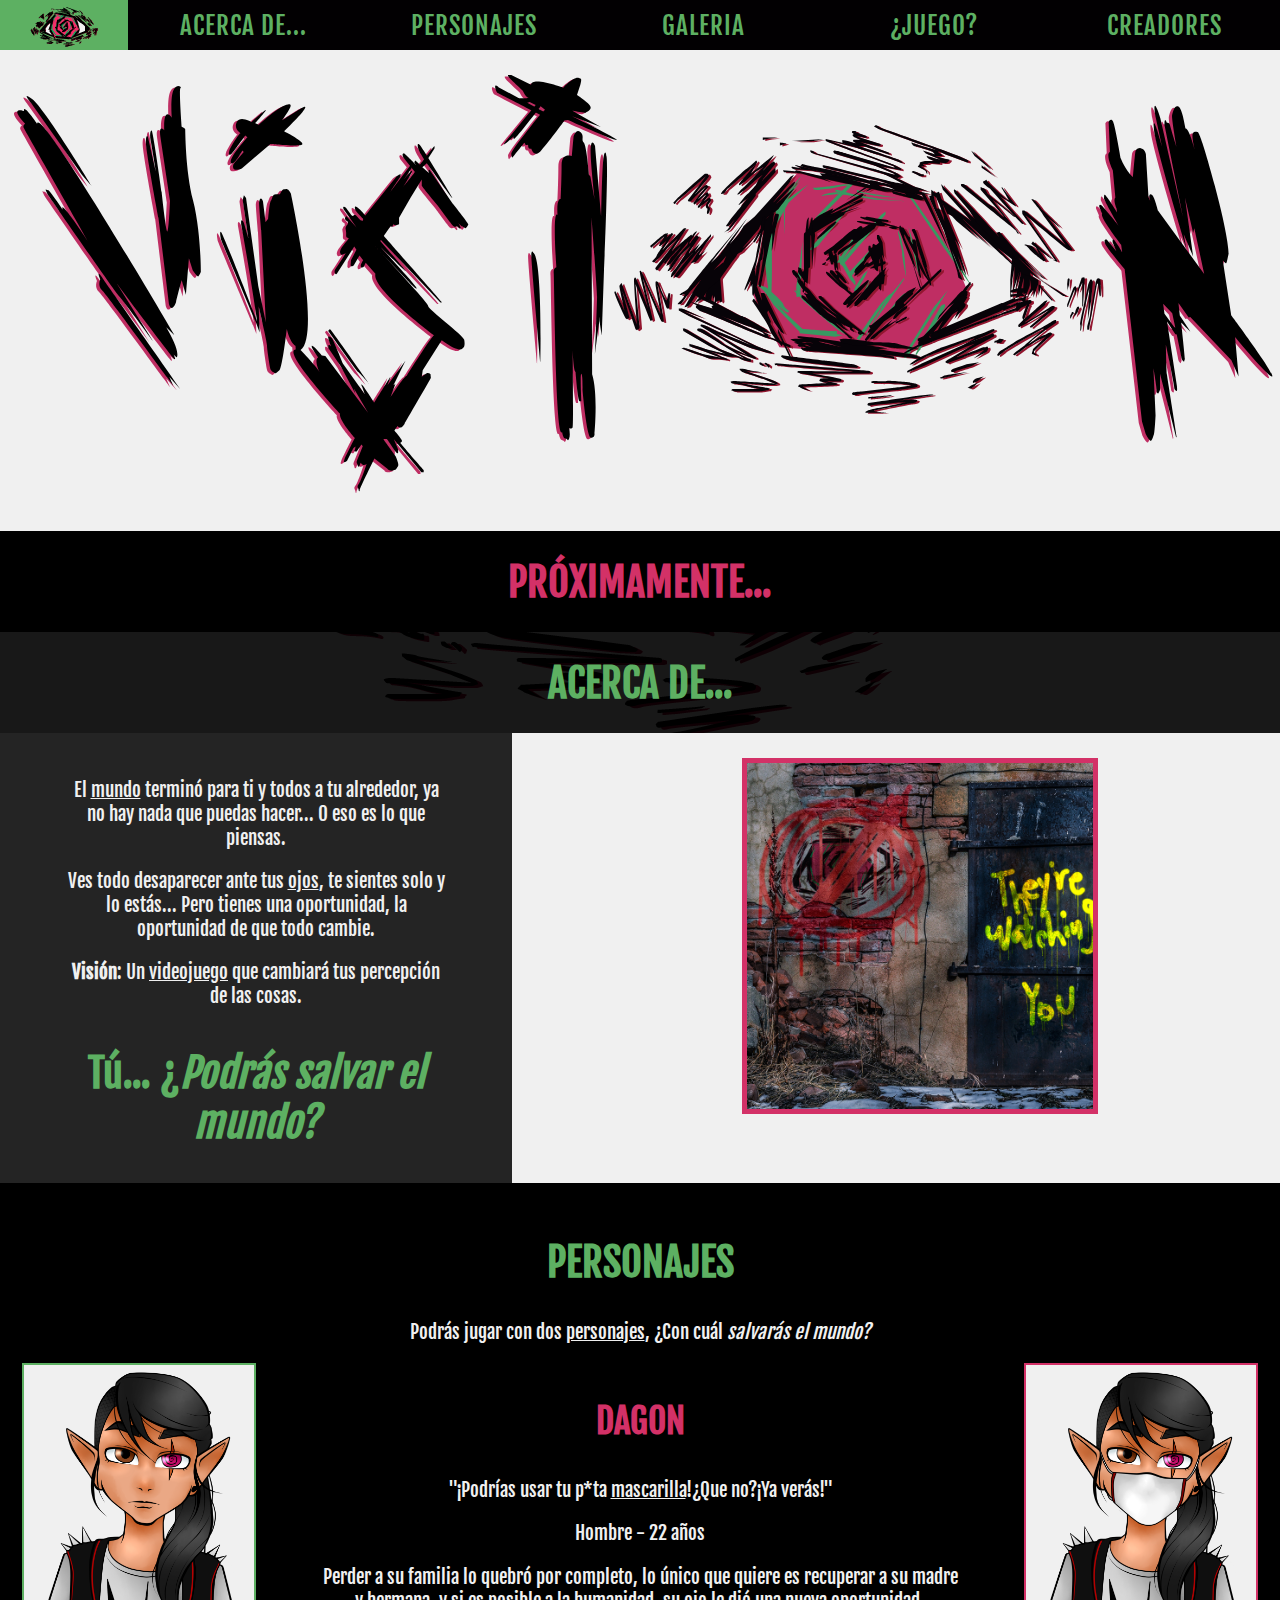
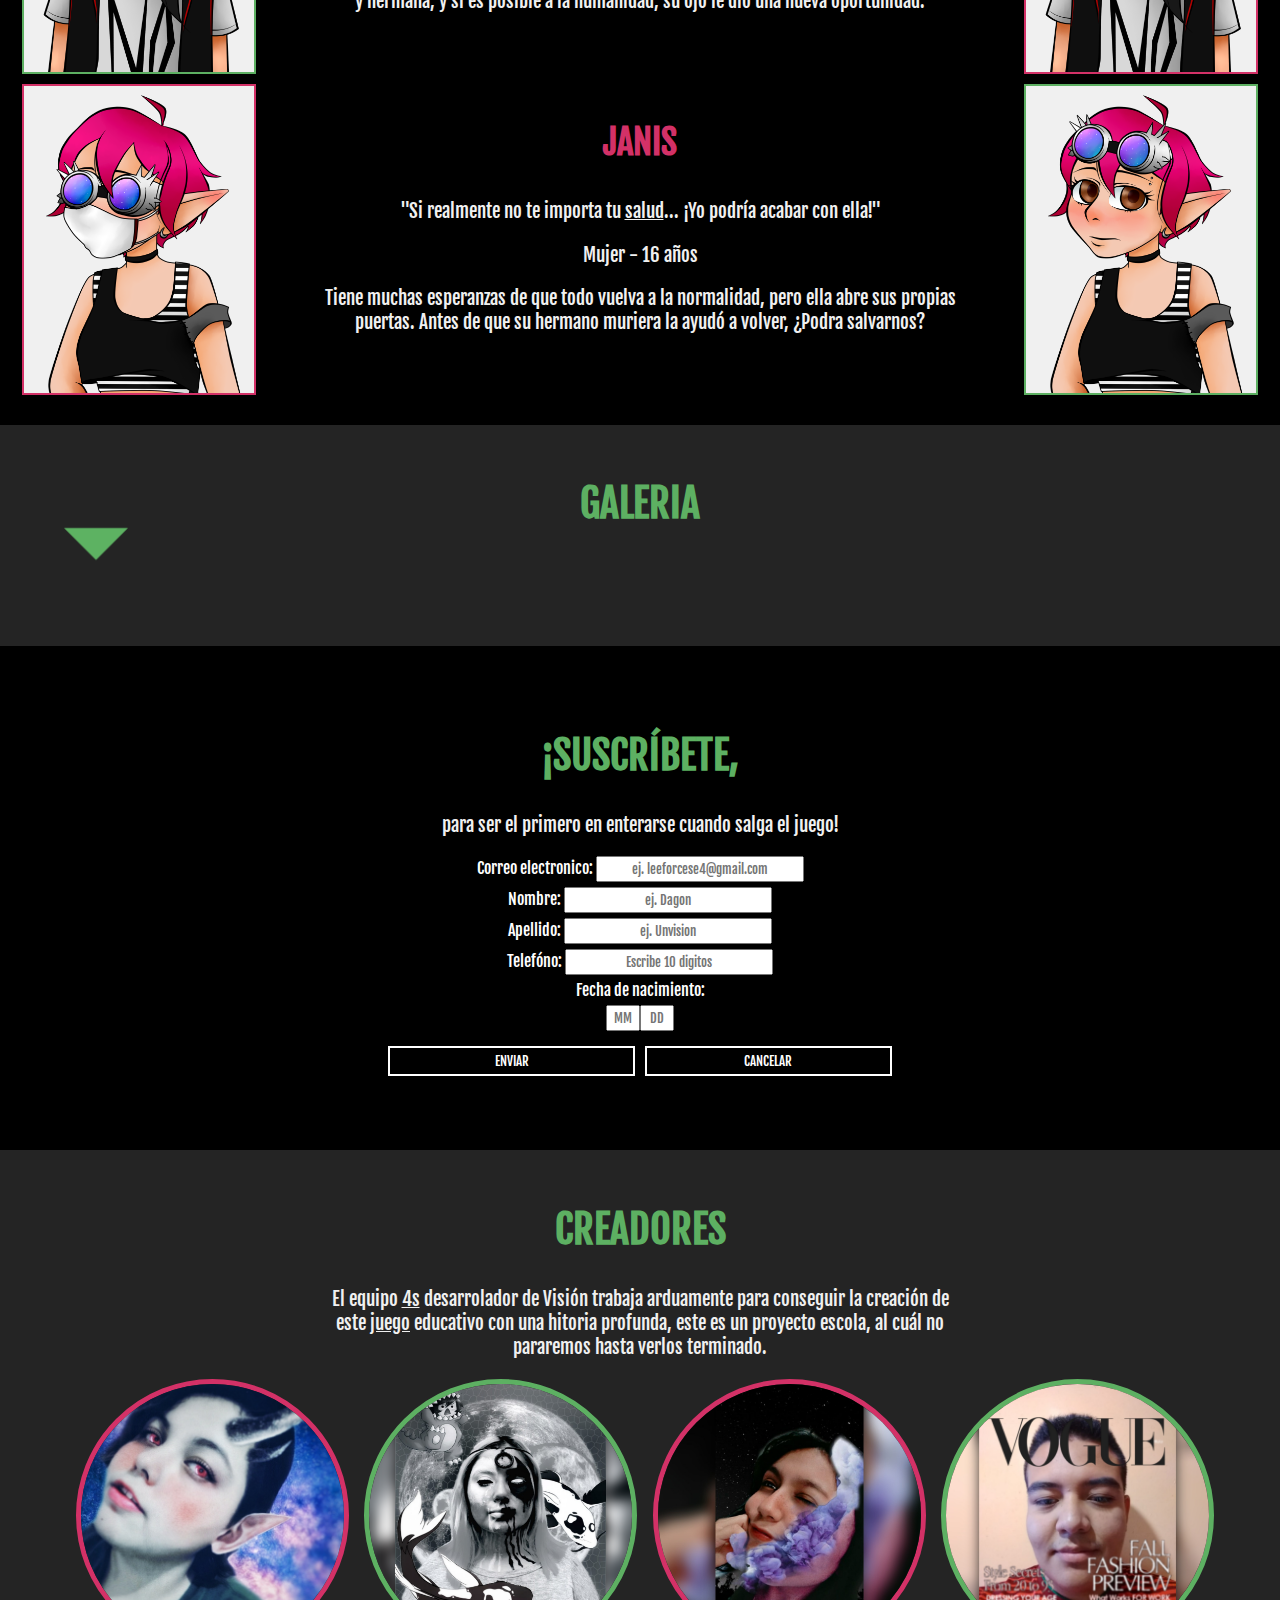
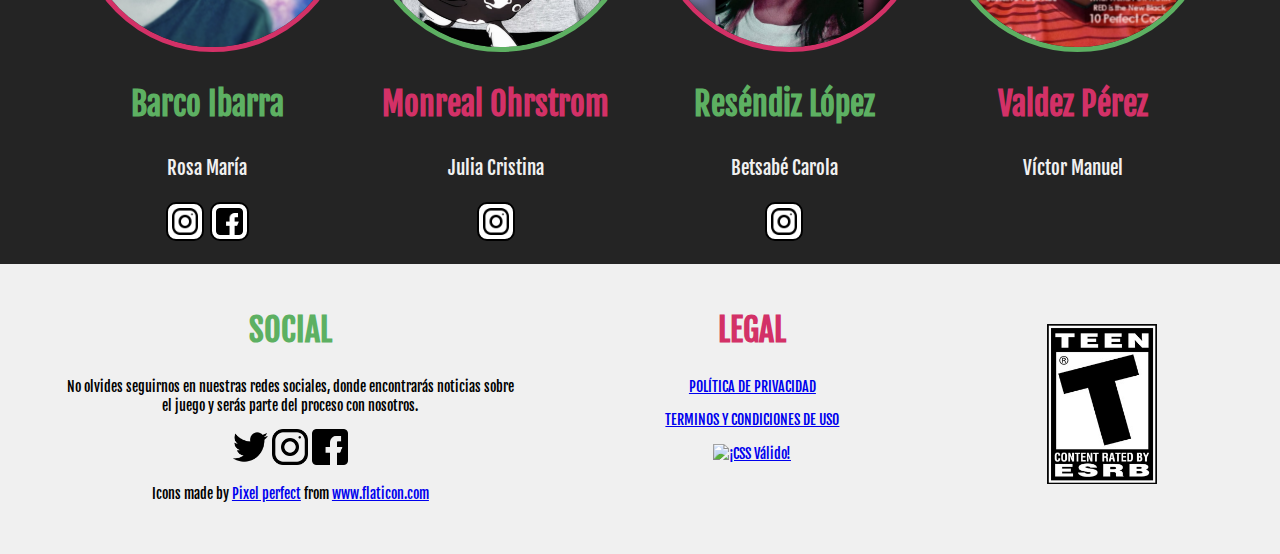
==== index.html @ 13bca6c4 "Update index.html" ====
<!DOCTYPE html>
<html lang="es">
	<head>
		<title>4s - Visión</title>

		<link rel="stylesheet" type="text/css" href="./css/estilo.css">
		<link rel="stylesheet" type="text/css" href="./css/responsive.css">
		<link rel="shortcut icon" href="./media/icon/logo.ico" />

	    <meta http-equiv="Content-Type" content="text/html; charset=utf-8"/>

	    <meta name="author" content="Barco Rosa, Monreal Julia, Resándiz Betsabé, Valdez Víctor">
		<meta name="description" content="Visión: Un videojuego educativo que cambiará tus percepción de las cosas.">
		<meta name="keywords" content="landing page, proximamente, videojuego, educativo, personajes, mascarilla, salud, juego, creadores, visión, salvar al mundo, salvarás el mundo, mundo, ojos, videojuego educativo, 4s">
		<meta name="revised" content="24/03/2016" />
		
		<script src="http://ajax.googleapis.com/ajax/libs/jquery/1.8.3/jquery.min.js"></script>
		<script src="./js/responsiveslides.min.js"></script>
		<script src="./js/prefixfree.min.js"></script>
		<script src="./js/jquery-2.1.4.min.js"></script>
		<script src="./js/responsiveslides.min.js"></script>
		<script src="./js/responsiveslides.js"></script>
		<script src="./js/galeria.js"></script>

		<script>
			var txt = " 4s - Visión ";
			var espera = 300;
			var resresca = null;
			function titulo(){
				document.title = txt;
				txt = txt.substring(1,txt.length)+txt.charAt(0);
				refresca = setTimeout("titulo()",espera);
			}
			titulo();
		</script>

		<script>
			$(function() {
				$(".rslides").responsiveSlides();
			});
		</script>

		<!-- Global site tag (gtag.js) - Google Analytics -->
		<script async src="https://www.googletagmanager.com/gtag/js?id=UA-175447342-1"></script>
		<script>
		  window.dataLayer = window.dataLayer || [];
		  function gtag(){dataLayer.push(arguments);}
		  gtag('js', new Date());

		  gtag('config', 'UA-175447342-1');
		</script>

	</head>
	<body>
		<div id="burger-menu">
	        <span></span>
	    </div>

	    <div id="menu2">
	        <ul>
	            <li><a href="#ar"><img src="./media/imagenes/logo_arriba.png"></a></li>
	            <li><a href="#acercade">Acerca de...</a></li>
	            <li><a href="#personajes">Personajes</a></li>
	            <li><a href="#galeria">Galeria</a></li>
	            <li><a href="#sub">¿Juego?</a></li>
	            <li><a href="#creadores">Creadores</a></li>
	        </ul>
	    </div>

		<nav id="menu">
			<div id="logo"><a href="#ar"><img src="./media/imagenes/logo_arriba.png" alt="logo" id="ima"></a></div>
			<div><a href="#acercade">Acerca de...</a></div>
			<div><a href="#personajes">Personajes</a></div>
			<div><a href="#galeria">Galeria</a></div>
			<div><a href="#sub">¿Juego?</a></div>
			<div><a href="#creadores">Creadores</a></div>
		</nav>

		<header id="ar">
			<svg version="1.1" xmlns="http://www.w3.org/2000/svg" xmlns:xlink="http://www.w3.org/1999/xlink" x="0px" y="0px" viewBox="0 0 792 328.54" style="background-color: #F0F0F0; width: 100%; height: auto;" xml:space="preserve">
				<style type="text/css">
					.st0{fill:#BF2E63;}
					.st1{display:none;}
					.st2{display:inline;fill:#F3F2F2;}
					.st3{fill:#93162F;}
					.st4{fill:#389961;}
					.st5{fill:#070308;}
				</style>
				<g id="Capa_4">
					<path class="st0" d="M693.87,167.46c0,0-11.16-13.14-12.15-16.02s1.17-2.16,1.17-2.16l5.85,7.11l-2.25-5.4c0,0-0.63-3.6,1.71-0.45
						c2.34,3.15,4.14,6.57,4.14,6.57l-0.63-4.68c0,0-13.77-17.73-11.7-19.08l-1.8-4.23c0,0-0.45-2.34,1.26-1.08
						c1.71,1.26,10.71,12.69,10.71,12.69s-9.27-16.11-9.09-17.1c0.18-0.99-0.09-2.25,0.45-2.07s3.24,3.96,3.24,3.96l4.41,7.02
						l-0.36-2.61c0,0-2.25-5.13-0.72-6.75l-1.53-16.74c0,0-4.86-9.9-1.8-11.61l-0.81-18.54c0,0,1.53-2.7,2.79,0
						c1.26,2.7,4.68,22.68,4.68,22.68s2.61,6.93,7.56,11.7c0,0,1.35-15.57,1.53-15.84s0.72-2.43,3.24-2.16c2.52,0.27,3.24,3.6,3.24,3.6
						l1.62,26.73l1.17,2.52c0,0-0.72-2.52-0.72-2.88s0.27-2.25,1.8-0.99c1.53,1.26,3.6,9.63,3.6,9.63l28.62,39.24l-6.12-28.26
						l-0.72,2.97l-5.04-21.87l5.04,36.36l-5.85-13.77l1.53,8.28c0,0-18.54-61.11-19.8-72s1.89-0.63,1.89-0.63L717,91.86l-4.14-19.26
						c0,0-1.08-6.12-0.18-6.21c0.9-0.09,3.24,7.56,3.24,7.56l14.04,61.47l-11.43-57.06c0,0-0.18-6.03,1.44-1.44c0,0,1.71-0.09,1.89,1.17
						c0.18,1.26,4.05,13.77,4.05,13.77s-3.06-17.73-2.7-19.44c0.36-1.71,1.35-6.3,3.6-5.67c2.25,0.63,3.6,8.37,3.6,8.37l1.08,5.4
						c0,0,2.07-1.17,5.76,13.41c0,0-2.16-8.91-1.17-10.44c0.99-1.53,3.15-0.63,3.15-0.63s1.71,0.27,10.44,33.03
						c8.73,32.76,8.55,41.94,8.55,41.94s-1.17,6.12-1.53,6.12c-0.36,0-2.07-1.8-2.07-1.8l5.19,33.84c0,0,26.28,35.16,25.44,37.8
						c-0.84,2.64-23.04-24.24-23.04-24.24l2.16,24.42l-4.44-10.02l-25.44-26.88l-0.96,0.36l-6.36-8.88l0.84,7.68
						c0,0,7.08,10.44,6.6,10.08c-0.48-0.36-5.76-5.76-5.76-5.76s2.4,22.2,2.28,22.56c-0.12,0.36-0.48,1.68-0.48,1.68
						s-1.56-1.08-1.56-2.16s-5.76-27.84-5.76-27.84l-5.64-5.88l0.84,6.24l6,8.16l3,1.92l-0.24,3.12l-2.04-0.6l-5.16-7.8l6.12,39.96
						c0,0,0.36,3-0.12,3s-1.68-1.08-1.56-2.4c0.12-1.32-5.16-26.4-5.16-26.4s0.36,16.68,0.6,18.24s6.12,38.52,6.12,38.52l-0.36,0.84
						l-9.96-39.48c0,0,0,9.6,0,9.96s-1.08,2.28-1.08,2.28s-1.2,0-1.08-2.16c0.12-2.16-1.92-13.44-1.92-13.44l1.32,29.16
						c0,0-0.48,10.2-0.96,11.52c-0.48,1.32-0.96,3.6-1.8,4.2c-0.84,0.6-3.36-4.2-3.36-4.2l-2.28-7.8L693.87,167.46z"/>
					<path class="st0" d="M332.34,224.88c0,0,1.26-63.76-4.32-67.45c0,0-0.9-2.27-1.26,0.62C326.4,160.94,332.34,224.88,332.34,224.88z"
						/>
					<path class="st0" d="M342.24,166.34c0,0-1.98,0.36-1.62,3.78c0.36,3.42,1.08,104.58,5.22,98.28c0,0,0.54,3.96,1.98,3.96
						s1.44,2.34,2.34,0c0.9-2.34,0-6.48,0-6.48s1.62,0.9,2.16-0.54c0.54-1.44,0-47.7,0-47.7s0.54,13.32,1.8,13.5
						c0,0,1.44,18.18,2.52,18.18c1.08,0,1.08,0,1.08,0s-0.9-17.82,0-17.1s0.72,10.08,0.72,10.08s2.52,29.7,5.22,29.52
						c2.7-0.18,2.16-2.7,2.16-2.7s2.34-24.3-1.44-36.54l-0.36-97.03c0,0,3.42,45.35,3.42,48.87s-1.26,35.56-1.26,35.56
						s4-31.68,2.88-20.34c-0.09,0.89,1.26,8.74,1.26,8.74l1.44-41.14c0,0,2.88-66.25,1.44-69.66c0,0-0.54-4.86-1.62,0
						c-1.08,4.86-1.62,37.97-1.62,37.97l-3.78-44.27c0,0-2.16-5.22-2.7,1.08c-0.54,6.3,2.52,32.76,2.52,32.76l-2.7-14.94l-0.9-1.09
						c0,0-1.44-18.09-3.24-19.84c-1.8-1.75,0.72-4.09-2.07-6.61c-2.79-2.52-4.23,3.06-4.23,3.06l-1.08,11.88c0,0-6.3-2.7-6.3,5.58
						s-0.54,21.06-0.54,21.06s-2.7-1.01-1.98,9.85C342.96,134.07,339.72,128,342.24,166.34z"/>
					<path class="st0" d="M352.14,69.5c0.72,0,7.38,1.62,8.46,1.08c1.08-0.54,4.32-2.16,2.16-4.68c-2.16-2.52-7.74-6.12-7.74-6.12
						l2.07-6.3c0,0,1.17-3.96,0-3.96c-1.17,0-1.35-1.44-4.95,0.9c-3.6,2.34-5.58,4.86-5.58,4.86s-19.62-7.2-19.98-1.8l-12.24-6.12h-1.98
						c0,0-0.36,0.54,0.9,1.98c1.26,1.44,8.28,7.92,8.28,7.92s1.98,4.14,3.6,4.32c1.62,0.18-5.04,0.18-5.04,0.18l-2.52,0.18l5.58,3.06
						l2.52-0.9l3.78,1.8L313.8,84.98c0,0-4.68,5.4-3.96,5.4c0.52,0,3.51-2.66,5.11-4.11c0.6-0.55,1.01-0.93,1.01-0.93
						s-0.9,1.62,0.36,1.44c1.26-0.18,16.2-19.98,16.2-19.98l2.7,2.07l-1.08,1.17l-27.72-15.12c0,0-1.62-1.62-1.98-0.72
						c-0.36,0.9,0.72,3.78,1.26,4.14c0.54,0.36,26.46,13.68,26.46,13.68s-18,22.14-17.82,24.12c0.18,1.98,0.54,2.7,0.9,2.16
						c0.36-0.54,7.2-9,7.2-9c1.26,1.08-0.18,1.8,2.34,1.26c0,0-0.36,2.88,1.98,2.52c0,0,1.62,5.76,5.58,1.62s14.94-19.08,14.94-19.08
						l2.16-0.36c0,0,28.08,12.6,30.24,12.42s-27.72-14.76-27.72-14.76l17.82,6.66L352.14,69.5z"/>
					<path class="st0" d="M245.64,274.88c0,0.36,14.52,16.92,14.52,16.92v1.44h-1.44l-17.04-20.52l2.64,6.24v2.16
						c0,0,0.12,0.48-0.72,0.12c-0.84-0.36-5.76-8.28-6.12-8.52s-2.28,0-2.28,0l7.68,10.8c0,0,1.8,4.32,1.56,5.4
						c-0.24,1.08-1.56,2.64-1.56,2.64s-2.52,1.2-3.96,0.48s-0.84-0.72-0.84-0.72l-8.4-6.6c0,0-9.36,18.96-9.12,19.56
						c0.24,0.6-0.6,1.2-0.6,0s-1.56-1.92,0-3.84c1.56-1.92,4.92-12.48,4.92-12.48s-1.92,2.16-3.72-0.6l-0.84,2.04
						c0,0-0.79,1.07-1.05-0.61c-0.27-1.67-1.17-0.95,0-3.71c1.17-2.76,3.21-7.92,3.21-7.92l-0.84-1.08l-2.96,4.32c0,0-1.96,0-1.36-0.72
						c0.6-0.72,0.6-2.4,0.6-2.4l-1.2,0.96l-3.96,7.92c0,0-2.88,2.4-1.68-0.72s6.48-13.44,6.48-13.44s-10.56-11.88-9.12-15.12
						c0,0-36.48-39.12-27.48-39.6l-0.12-2.28c0,0-3.24-1.44-5.4-10.44c0,0-2.76,24-4.56,25.56c-1.8,1.56-2.28,2.28-2.88,1.68
						c-0.6-0.6-2.52-0.6-3-3.72s-1.8-10.92-1.8-13.32c0-2.4-5.16-24.24-5.16-24.24l0.6,16.2l-2.04-5.52c0,0-21.96-51.84-21.96-52.32
						c0-0.48-0.96-4.56,0-4.56s22.44,55.44,22.44,55.44s-2.81-19.69-7.57-47.08c-0.71-4.11-1.47-8.39-2.27-12.8c0,0-0.6-5.04,1.68-0.96
						L151.8,149c0,0-3.6-23.76-3.6-24.12s0.72-3,0.72-3l1.32,1.68l7.56,54.36l4.68,22.56l-2.88-57.12c0,0-1.44-15.96-1.32-17.04
						s0.48-2.52,1.08-2.52s1.2,1.2,1.32,1.68c0.12,0.48,1.68,12.96,1.68,12.96l1.56-2.04c0,0,0.84-10.32,1.68-11.16
						c0.84-0.84,0.84-3.84,2.4-3.96c1.56-0.12,3.12,0,3.12,0s1.56-3.36,2.52-3.24s2.4-1.32,4.32,2.64c0,0,19.08,88.8,6,96.84
						c0,0,11.52,11.88,11.76,13.92c0,0-3.72-7.68-0.84-9.36c0,0-4.68-6.24-3.96-7.08s6.27,6,6.27,6l2.13,0.24l17.81,23.72l8.59,11.44
						l-8.76-15l0.96,3.24l-9-16.92l-7.56-11.04c0,0-1.08-3.84,1.56-1.32c0,0-2.52-5.88-1.68-6.12c0.84-0.24,1.8,0.48,2.4,1.44
						c0.6,0.96,6.48,15.24,6.48,15.24L223.68,245l-1.56-4.56c0,0-1.08-2.16-0.12-1.44s7.56,11.04,7.56,11.04s10.08-16.32,10.08-15.96
						s-1.8,5.16-1.8,5.16l11.04-15l-7.04,14.3l-0.4,0.82l1.2-0.72l-3.12,8.28c0,0,8.4-13.2,10.2-13.44c0,0,15.96-25.44,16.92-24.96
						c0.96,0.48-38.88-28.56-36.36-38.16l-6-6.84l-1.32,2.76l-1.32,0.36c0,0-0.84-0.96-0.12-2.4c0.72-1.44,1.2-2.16,1.2-2.16l-2.28-3
						l-3.6,6.19l-1.2,0.65l-0.72-0.65l0.24-3.19l3.36-6.48l-1.32-2.04L207,169.4c0,0-0.6,1.32-1.08,1.32s-0.84-0.72-0.84-1.2
						c0-0.48-0.24-1.32,0.6-2.28c0.84-0.96,6.24-9.6,6.24-9.6s-2.16,1.08-2.64,0.96c-0.48-0.12-1.08-1.44-0.84-2.04
						c0.24-0.6-0.12-1.2,2.4-4.32c2.52-3.12,3-3.72,3-3.72s-1.8,0.12-1.68-1.92c0.12-2.04-0.12-2.88-0.12-2.88l-0.24-1.56
						c0,0,0.72-2.28,1.2-2.28s0.24-1.68,0.24-1.68s-2.4-1.32-1.68-2.4s0.72-1.08,0.72-1.08l6.36,7.08l-8.04-11.4c0,0-1.2-2.64,1.56-0.72
						c0,0,3.72,5.28,4.08,5.04s1.2-0.96,1.92-0.48c0.72,0.48,2.76,3.24,3.24,3.24c0.48,0,1.2,0.24,1.2-0.24c0-0.48,0.36-0.84-0.24-1.2
						s-4.32-4.56-4.32-4.56s-1.56-4.2,0.96-2.28s5.04,5.16,5.04,5.16s18.12-22.8,19.08-23.88c0.96-1.08,2.76-1.8,2.76-1.8
						s0,1.56-0.36,1.92s-6,9-6,9l11.52-15.12l0.72-0.96h1.2l-0.36,1.56l-4.56,6.84c0,0,4.32-5.64,4.92-5.28c0.6,0.36-5.4,9.84-5.4,9.84
						s7.2-8.76,7.2-9.24c0-0.48,2.88-4.32,3.6-5.04c0.72-0.72,2.04-2.64,2.04-2.64s-3.12-4.92-3.48-6.24c-0.36-1.32-0.84-3.36,0-3.24
						c0.84,0.12,3.12,3.96,3.12,3.96s17.76,28.68,17.88,29.52c0.12,0.84-15.84-21.6-15.84-21.6l-2.76,2.52l4.08,3.6
						c0,0-0.48-2.16,0-2.04c0.48,0.12,0.48,0.12,0.48,0.12l14.04,20.64c0,0,9.96,12.36,9.84,13.08s-1.68,2.4-1.68,2.4
						s-1.92-1.32-2.4-1.32c-0.48,0-2.04-1.92-2.04-1.92s1.44,2.52,1.44,2.88s-0.6,0.48-0.6,0.48s-1.32-1.44-1.68-1.44
						c-0.36,0-1.08,0.72-2.16,0c-1.08-0.72-9.24-12-9.24-12s-10.44-12.48-10.44-12.96s0-3.96,0-3.96l-6.84,11.16l-7.2,12.6v3.96
						l-1.68,0.6c0,0-1.8-0.24-1.92-0.6c-0.12-0.36-0.36,1.32-0.36,1.32l-1.44,0.12l-6.24,8.88c0,0,15.72,18.12,15.84,18.72
						c0.12,0.6-16.8-16.08-16.8-16.08s23.76,25.44,23.52,26.64s-6.12-5.28-6.12-5.28l-19.68-20.64c0,0,32.88,34.68,32.88,36.84
						s21.84,18.12,22.32,20.88c0.48,2.76,0.12,4.44-0.48,4.92c-0.6,0.48-1.54,4.11-13.44-4.56l-11.76,18.6l-0.6,4.08
						c0,0,2.52-2.16,3.48-2.4c0.96-0.24,1.92,0.6,1.92,0.6s0.24,1.92,0.24,2.4S248.4,263,248.4,263s-2.04,4.44-4.44,1.56l-1.92,2.88
						c0,0,4.56,5.4,4.68,6.24S245.64,274.88,245.64,274.88z"/>
					<path class="st0" d="M226.56,238.52c0,0-23.76-33.84-24.36-33.84c-0.6,0-1.08,1.08-1.08,1.08s17.4,24.6,18.36,25.32
						C220.44,231.8,226.56,238.52,226.56,238.52z"/>
					<path class="st0" d="M258.72,103.64l-3.72-3.36c0,0-0.96,1.08-0.48,1.68c0.48,0.6,1.44,1.68,1.44,1.68s-7.56-7.8-8.04-7.8
						s-0.84,0.48-0.84,0.84s0.6,1.92,0.6,1.92l8.16,10.2L258.72,103.64z"/>
					<path class="st0" d="M261.36,98.36c0,0,5.04-6.84,5.4-6.84c0.36,0,0,1.56,0,1.56l-4.8,7.32L261.36,98.36z"/>
					<path class="st0" d="M233.28,144.56c0,0,38.04,43.08,38.04,43.44s-0.96,0-0.96,0l-40.32-42.36L233.28,144.56z"/>
					<path class="st0" d="M165.36,90.07L147.6,105.2c0,0-6.84,3-5.16-2.64l0.84-1L148.8,95l-0.84-0.84c0,0-5.52,10.32-7.08,7.56
						S151.08,86,151.08,86l-1.32-1.2c0,0-7.32,10.2-8.52,11.4c-1.2,1.2-2.16,0.48-1.32-1.92s6.24-10.92,6.96-10.92
						c0,0-4.44-2.52-2.4-6.84c2.04-4.32,9.12,0,9.12,0s8.16-7.44,8.88-7.44S156,77.24,156,77.24l2.04,0.96c0,0,13.8-12.84,18.24-12.6
						c0,0,2.52-0.72,1.2,2.04c-1.32,2.76-5.04,7.92-5.04,7.92s12.84-8.4,13.8-8.52c0.96-0.12,3.12,0.24-12.48,15.24
						c0,0,11.28,5.75,11.4,7.79C185.28,92.12,165.36,90.07,165.36,90.07z"/>
					<path class="st0" d="M110.4,174.26c0,0,2.7,9.54,2.7,9c0-0.54,1.8-22.5,1.8-22.5s2.16,7.02,2.52,7.74s2.7,3.62,3.24,3.52
						c0.54-0.1,1.62-2.8,1.62-2.8s0-25.38-4.86-44.28s-4.68-43.56-4.86-44.1c-0.18-0.54-2.16-1.44-2.16-1.44s-1.8-23.76-0.72-23.94
						s-1.8-3.24-4.14,0.9c-2.34,4.14-1.26,17.46-1.26,17.46s-5.22-8.28-4.68,7.74c0,0-3.6-4.21-2.34,4.2c1.26,8.4,5.94,39.36,5.94,39.36
						s-0.72,18-1.62,19.08s-3.6-24.66-3.6-24.66s-5.22-37.26-6.12-37.8s-1.26,3.06-0.72,5.76s3.42,20.52,3.42,20.52l-5.04-22.26
						c0,0-1.26-2.22-1.26,3.36c0,5.58,7.74,46.44,7.74,46.44l6.48,53.28c0,0,0.54,2.7,1.8,2.7s2.7-3.24,2.7-3.96
						S110.4,174.26,110.4,174.26z"/>
					<path class="st0" d="M100.86,203.42l5.22,5.22c0,0-84.06-143.82-85.14-131.04c0,0-8.82-12.96-8.1-7.92c0,0-9.9-3.42,0.72,7.92
						c0,0-1.62,0.9-0.9,2.52c0.72,1.62,39.78,70.2,39.78,70.2S34.26,122.6,36.78,130.7c0,0-8.46-12.6-9.18-12.06
						c-0.72,0.54-2.52-2.34-0.18,2.52c0,0,42.66,61.74,43.74,62.46c1.08,0.72,21.24,28.08,21.24,28.08l-22.14-35.28
						c0,0,34.92,46.8,35.82,46.8s-0.81-3.06-0.81-3.06s2.07,2.34,2.25,1.8C107.7,221.42,109.32,217.82,100.86,203.42z"/>
					<path class="st0" d="M54.6,116.12c0-0.54-29.16-47.88-36.54-53.64s-1.08,1.98-1.08,1.98l31.68,44.64L54.6,116.12z"/>
					<path class="st0" d="M109.86,242.12c-0.36-0.72-47.88-68.22-47.88-68.22s-5.04-7.74-1.98,0c0,0-1.8,3.96,1.26,6.84
						c2.5,2.35,30.18,40.12,40.32,53.99c2.29,3.14,3.69,5.05,3.69,5.05l-2.43-5.58L109.86,242.12z"/>
				</g>
				<g id="Capa_3">
					<path d="M695.87,166.46c0,0-11.16-13.14-12.15-16.02s1.17-2.16,1.17-2.16l5.85,7.11l-2.25-5.4c0,0-0.63-3.6,1.71-0.45
						c2.34,3.15,4.14,6.57,4.14,6.57l-0.63-4.68c0,0-13.77-17.73-11.7-19.08l-1.8-4.23c0,0-0.45-2.34,1.26-1.08s10.71,12.69,10.71,12.69
						s-9.27-16.11-9.09-17.1c0.18-0.99-0.09-2.25,0.45-2.07s3.24,3.96,3.24,3.96l4.41,7.02l-0.36-2.61c0,0-2.25-5.13-0.72-6.75
						l-1.53-16.74c0,0-4.86-9.9-1.8-11.61l-0.81-18.54c0,0,1.53-2.7,2.79,0c1.26,2.7,4.68,22.68,4.68,22.68s2.61,6.93,7.56,11.7
						c0,0,1.35-15.57,1.53-15.84s0.72-2.43,3.24-2.16c2.52,0.27,3.24,3.6,3.24,3.6l1.62,26.73l1.17,2.52c0,0-0.72-2.52-0.72-2.88
						s0.27-2.25,1.8-0.99c1.53,1.26,3.6,9.63,3.6,9.63l28.62,39.24l-6.12-28.26l-0.72,2.97l-5.04-21.87l5.04,36.36l-5.85-13.77
						l1.53,8.28c0,0-18.54-61.11-19.8-72s1.89-0.63,1.89-0.63L719,90.86l-4.14-19.26c0,0-1.08-6.12-0.18-6.21
						c0.9-0.09,3.24,7.56,3.24,7.56l14.04,61.47l-11.43-57.06c0,0-0.18-6.03,1.44-1.44c0,0,1.71-0.09,1.89,1.17
						c0.18,1.26,4.05,13.77,4.05,13.77s-3.06-17.73-2.7-19.44c0.36-1.71,1.35-6.3,3.6-5.67c2.25,0.63,3.6,8.37,3.6,8.37l1.08,5.4
						c0,0,2.07-1.17,5.76,13.41c0,0-2.16-8.91-1.17-10.44c0.99-1.53,3.15-0.63,3.15-0.63s1.71,0.27,10.44,33.03
						c8.73,32.76,8.55,41.94,8.55,41.94s-1.17,6.12-1.53,6.12c-0.36,0-2.07-1.8-2.07-1.8l5.19,33.84c0,0,26.28,35.16,25.44,37.8
						c-0.84,2.64-23.04-24.24-23.04-24.24l2.16,24.42l-4.44-10.02l-25.44-26.88l-0.96,0.36l-6.36-8.88l0.84,7.68
						c0,0,7.08,10.44,6.6,10.08c-0.48-0.36-5.76-5.76-5.76-5.76s2.4,22.2,2.28,22.56c-0.12,0.36-0.48,1.68-0.48,1.68
						s-1.56-1.08-1.56-2.16s-5.76-27.84-5.76-27.84l-5.64-5.88l0.84,6.24l6,8.16l3,1.92l-0.24,3.12l-2.04-0.6l-5.16-7.8l6.12,39.96
						c0,0,0.36,3-0.12,3s-1.68-1.08-1.56-2.4c0.12-1.32-5.16-26.4-5.16-26.4s0.36,16.68,0.6,18.24s6.12,38.52,6.12,38.52l-0.36,0.84
						l-9.96-39.48c0,0,0,9.6,0,9.96s-1.08,2.28-1.08,2.28s-1.2,0-1.08-2.16c0.12-2.16-1.92-13.44-1.92-13.44l1.32,29.16
						c0,0-0.48,10.2-0.96,11.52c-0.48,1.32-0.96,3.6-1.8,4.2c-0.84,0.6-3.36-4.2-3.36-4.2l-2.28-7.8L695.87,166.46z"/>
					<path d="M334.34,223.88c0,0,1.26-63.76-4.32-67.45c0,0-0.9-2.27-1.26,0.62C328.4,159.94,334.34,223.88,334.34,223.88z"/>
					<path d="M344.24,165.34c0,0-1.98,0.36-1.62,3.78c0.36,3.42,1.08,104.58,5.22,98.28c0,0,0.54,3.96,1.98,3.96s1.44,2.34,2.34,0
						c0.9-2.34,0-6.48,0-6.48s1.62,0.9,2.16-0.54c0.54-1.44,0-47.7,0-47.7s0.54,13.32,1.8,13.5c0,0,1.44,18.18,2.52,18.18
						c1.08,0,1.08,0,1.08,0s-0.9-17.82,0-17.1s0.72,10.08,0.72,10.08s2.52,29.7,5.22,29.52c2.7-0.18,2.16-2.7,2.16-2.7
						s2.34-24.3-1.44-36.54l-0.36-97.03c0,0,3.42,45.35,3.42,48.87s-1.26,35.56-1.26,35.56s4-31.68,2.88-20.34
						c-0.09,0.89,1.26,8.74,1.26,8.74l1.44-41.14c0,0,2.88-66.25,1.44-69.66c0,0-0.54-4.86-1.62,0c-1.08,4.86-1.62,37.97-1.62,37.97
						l-3.78-44.27c0,0-2.16-5.22-2.7,1.08c-0.54,6.3,2.52,32.76,2.52,32.76l-2.7-14.94l-0.9-1.09c0,0-1.44-18.09-3.24-19.84
						c-1.8-1.75,0.72-4.09-2.07-6.61c-2.79-2.52-4.23,3.06-4.23,3.06l-1.08,11.88c0,0-6.3-2.7-6.3,5.58s-0.54,21.06-0.54,21.06
						s-2.7-1.01-1.98,9.85C344.96,133.07,341.72,127,344.24,165.34z"/>
					<path d="M354.14,68.5c0.72,0,7.38,1.62,8.46,1.08c1.08-0.54,4.32-2.16,2.16-4.68c-2.16-2.52-7.74-6.12-7.74-6.12l2.07-6.3
						c0,0,1.17-3.96,0-3.96c-1.17,0-1.35-1.44-4.95,0.9c-3.6,2.34-5.58,4.86-5.58,4.86s-19.62-7.2-19.98-1.8l-12.24-6.12h-1.98
						c0,0-0.36,0.54,0.9,1.98c1.26,1.44,8.28,7.92,8.28,7.92s1.98,4.14,3.6,4.32c1.62,0.18-5.04,0.18-5.04,0.18l-2.52,0.18l5.58,3.06
						l2.52-0.9l3.78,1.8L315.8,83.98c0,0-4.68,5.4-3.96,5.4c0.52,0,3.51-2.66,5.11-4.11c0.6-0.55,1.01-0.93,1.01-0.93
						s-0.9,1.62,0.36,1.44c1.26-0.18,16.2-19.98,16.2-19.98l2.7,2.07l-1.08,1.17l-27.72-15.12c0,0-1.62-1.62-1.98-0.72
						c-0.36,0.9,0.72,3.78,1.26,4.14c0.54,0.36,26.46,13.68,26.46,13.68s-18,22.14-17.82,24.12c0.18,1.98,0.54,2.7,0.9,2.16
						c0.36-0.54,7.2-9,7.2-9c1.26,1.08-0.18,1.8,2.34,1.26c0,0-0.36,2.88,1.98,2.52c0,0,1.62,5.76,5.58,1.62s14.94-19.08,14.94-19.08
						l2.16-0.36c0,0,28.08,12.6,30.24,12.42s-27.72-14.76-27.72-14.76l17.82,6.66L354.14,68.5z"/>
					<path d="M247.64,273.88c0,0.36,14.52,16.92,14.52,16.92v1.44h-1.44l-17.04-20.52l2.64,6.24v2.16c0,0,0.12,0.48-0.72,0.12
						c-0.84-0.36-5.76-8.28-6.12-8.52s-2.28,0-2.28,0l7.68,10.8c0,0,1.8,4.32,1.56,5.4c-0.24,1.08-1.56,2.64-1.56,2.64
						s-2.52,1.2-3.96,0.48s-0.84-0.72-0.84-0.72l-8.4-6.6c0,0-9.36,18.96-9.12,19.56c0.24,0.6-0.6,1.2-0.6,0s-1.56-1.92,0-3.84
						c1.56-1.92,4.92-12.48,4.92-12.48s-1.92,2.16-3.72-0.6l-0.84,2.04c0,0-0.79,1.07-1.05-0.61c-0.27-1.67-1.17-0.95,0-3.71
						c1.17-2.76,3.21-7.92,3.21-7.92l-0.84-1.08l-2.96,4.32c0,0-1.96,0-1.36-0.72c0.6-0.72,0.6-2.4,0.6-2.4l-1.2,0.96l-3.96,7.92
						c0,0-2.88,2.4-1.68-0.72s6.48-13.44,6.48-13.44s-10.56-11.88-9.12-15.12c0,0-36.48-39.12-27.48-39.6l-0.12-2.28
						c0,0-3.24-1.44-5.4-10.44c0,0-2.76,24-4.56,25.56c-1.8,1.56-2.28,2.28-2.88,1.68c-0.6-0.6-2.52-0.6-3-3.72s-1.8-10.92-1.8-13.32
						c0-2.4-5.16-24.24-5.16-24.24l0.6,16.2l-2.04-5.52c0,0-21.96-51.84-21.96-52.32c0-0.48-0.96-4.56,0-4.56s22.44,55.44,22.44,55.44
						s-2.81-19.69-7.57-47.08c-0.71-4.11-1.47-8.39-2.27-12.8c0,0-0.6-5.04,1.68-0.96L153.8,148c0,0-3.6-23.76-3.6-24.12s0.72-3,0.72-3
						l1.32,1.68l7.56,54.36l4.68,22.56l-2.88-57.12c0,0-1.44-15.96-1.32-17.04s0.48-2.52,1.08-2.52s1.2,1.2,1.32,1.68
						c0.12,0.48,1.68,12.96,1.68,12.96l1.56-2.04c0,0,0.84-10.32,1.68-11.16c0.84-0.84,0.84-3.84,2.4-3.96c1.56-0.12,3.12,0,3.12,0
						s1.56-3.36,2.52-3.24s2.4-1.32,4.32,2.64c0,0,19.08,88.8,6,96.84c0,0,11.52,11.88,11.76,13.92c0,0-3.72-7.68-0.84-9.36
						c0,0-4.68-6.24-3.96-7.08s6.27,6,6.27,6l2.13,0.24l17.81,23.72l8.59,11.44l-8.76-15l0.96,3.24l-9-16.92l-7.56-11.04
						c0,0-1.08-3.84,1.56-1.32c0,0-2.52-5.88-1.68-6.12c0.84-0.24,1.8,0.48,2.4,1.44c0.6,0.96,6.48,15.24,6.48,15.24L225.68,244
						l-1.56-4.56c0,0-1.08-2.16-0.12-1.44s7.56,11.04,7.56,11.04s10.08-16.32,10.08-15.96s-1.8,5.16-1.8,5.16l11.04-15l-7.04,14.3
						l-0.4,0.82l1.2-0.72l-3.12,8.28c0,0,8.4-13.2,10.2-13.44c0,0,15.96-25.44,16.92-24.96c0.96,0.48-38.88-28.56-36.36-38.16l-6-6.84
						l-1.32,2.76l-1.32,0.36c0,0-0.84-0.96-0.12-2.4c0.72-1.44,1.2-2.16,1.2-2.16l-2.28-3l-3.6,6.19l-1.2,0.65l-0.72-0.65l0.24-3.19
						l3.36-6.48l-1.32-2.04L209,168.4c0,0-0.6,1.32-1.08,1.32s-0.84-0.72-0.84-1.2c0-0.48-0.24-1.32,0.6-2.28
						c0.84-0.96,6.24-9.6,6.24-9.6s-2.16,1.08-2.64,0.96c-0.48-0.12-1.08-1.44-0.84-2.04c0.24-0.6-0.12-1.2,2.4-4.32
						c2.52-3.12,3-3.72,3-3.72s-1.8,0.12-1.68-1.92c0.12-2.04-0.12-2.88-0.12-2.88l-0.24-1.56c0,0,0.72-2.28,1.2-2.28
						s0.24-1.68,0.24-1.68s-2.4-1.32-1.68-2.4s0.72-1.08,0.72-1.08l6.36,7.08l-8.04-11.4c0,0-1.2-2.64,1.56-0.72
						c0,0,3.72,5.28,4.08,5.04s1.2-0.96,1.92-0.48c0.72,0.48,2.76,3.24,3.24,3.24c0.48,0,1.2,0.24,1.2-0.24c0-0.48,0.36-0.84-0.24-1.2
						s-4.32-4.56-4.32-4.56s-1.56-4.2,0.96-2.28s5.04,5.16,5.04,5.16s18.12-22.8,19.08-23.88c0.96-1.08,2.76-1.8,2.76-1.8
						s0,1.56-0.36,1.92s-6,9-6,9l11.52-15.12l0.72-0.96h1.2l-0.36,1.56l-4.56,6.84c0,0,4.32-5.64,4.92-5.28c0.6,0.36-5.4,9.84-5.4,9.84
						s7.2-8.76,7.2-9.24c0-0.48,2.88-4.32,3.6-5.04c0.72-0.72,2.04-2.64,2.04-2.64s-3.12-4.92-3.48-6.24c-0.36-1.32-0.84-3.36,0-3.24
						c0.84,0.12,3.12,3.96,3.12,3.96s17.76,28.68,17.88,29.52c0.12,0.84-15.84-21.6-15.84-21.6l-2.76,2.52l4.08,3.6
						c0,0-0.48-2.16,0-2.04c0.48,0.12,0.48,0.12,0.48,0.12l14.04,20.64c0,0,9.96,12.36,9.84,13.08s-1.68,2.4-1.68,2.4
						s-1.92-1.32-2.4-1.32c-0.48,0-2.04-1.92-2.04-1.92s1.44,2.52,1.44,2.88s-0.6,0.48-0.6,0.48s-1.32-1.44-1.68-1.44
						c-0.36,0-1.08,0.72-2.16,0c-1.08-0.72-9.24-12-9.24-12s-10.44-12.48-10.44-12.96s0-3.96,0-3.96l-6.84,11.16l-7.2,12.6v3.96
						l-1.68,0.6c0,0-1.8-0.24-1.92-0.6c-0.12-0.36-0.36,1.32-0.36,1.32l-1.44,0.12l-6.24,8.88c0,0,15.72,18.12,15.84,18.72
						c0.12,0.6-16.8-16.08-16.8-16.08s23.76,25.44,23.52,26.64s-6.12-5.28-6.12-5.28l-19.68-20.64c0,0,32.88,34.68,32.88,36.84
						s21.84,18.12,22.32,20.88c0.48,2.76,0.12,4.44-0.48,4.92c-0.6,0.48-1.54,4.11-13.44-4.56l-11.76,18.6l-0.6,4.08
						c0,0,2.52-2.16,3.48-2.4c0.96-0.24,1.92,0.6,1.92,0.6s0.24,1.92,0.24,2.4S250.4,262,250.4,262s-2.04,4.44-4.44,1.56l-1.92,2.88
						c0,0,4.56,5.4,4.68,6.24S247.64,273.88,247.64,273.88z"/>
					<path d="M228.56,237.52c0,0-23.76-33.84-24.36-33.84c-0.6,0-1.08,1.08-1.08,1.08s17.4,24.6,18.36,25.32
						C222.44,230.8,228.56,237.52,228.56,237.52z"/>
					<path d="M260.72,102.64L257,99.28c0,0-0.96,1.08-0.48,1.68c0.48,0.6,1.44,1.68,1.44,1.68s-7.56-7.8-8.04-7.8s-0.84,0.48-0.84,0.84
						s0.6,1.92,0.6,1.92l8.16,10.2L260.72,102.64z"/>
					<path d="M263.36,97.36c0,0,5.04-6.84,5.4-6.84c0.36,0,0,1.56,0,1.56l-4.8,7.32L263.36,97.36z"/>
					<path d="M235.28,143.56c0,0,38.04,43.08,38.04,43.44s-0.96,0-0.96,0l-40.32-42.36L235.28,143.56z"/>
					<path d="M167.36,89.07L149.6,104.2c0,0-6.84,3-5.16-2.64l0.84-1L150.8,94l-0.84-0.84c0,0-5.52,10.32-7.08,7.56S153.08,85,153.08,85
						l-1.32-1.2c0,0-7.32,10.2-8.52,11.4c-1.2,1.2-2.16,0.48-1.32-1.92s6.24-10.92,6.96-10.92c0,0-4.44-2.52-2.4-6.84
						c2.04-4.32,9.12,0,9.12,0s8.16-7.44,8.88-7.44S158,76.24,158,76.24l2.04,0.96c0,0,13.8-12.84,18.24-12.6c0,0,2.52-0.72,1.2,2.04
						c-1.32,2.76-5.04,7.92-5.04,7.92s12.84-8.4,13.8-8.52c0.96-0.12,3.12,0.24-12.48,15.24c0,0,11.28,5.75,11.4,7.79
						C187.28,91.12,167.36,89.07,167.36,89.07z"/>
					<path d="M112.4,173.26c0,0,2.7,9.54,2.7,9c0-0.54,1.8-22.5,1.8-22.5s2.16,7.02,2.52,7.74s2.7,3.62,3.24,3.52
						c0.54-0.1,1.62-2.8,1.62-2.8s0-25.38-4.86-44.28s-4.68-43.56-4.86-44.1c-0.18-0.54-2.16-1.44-2.16-1.44s-1.8-23.76-0.72-23.94
						s-1.8-3.24-4.14,0.9c-2.34,4.14-1.26,17.46-1.26,17.46s-5.22-8.28-4.68,7.74c0,0-3.6-4.21-2.34,4.2c1.26,8.4,5.94,39.36,5.94,39.36
						s-0.72,18-1.62,19.08s-3.6-24.66-3.6-24.66s-5.22-37.26-6.12-37.8s-1.26,3.06-0.72,5.76s3.42,20.52,3.42,20.52l-5.04-22.26
						c0,0-1.26-2.22-1.26,3.36c0,5.58,7.74,46.44,7.74,46.44l6.48,53.28c0,0,0.54,2.7,1.8,2.7s2.7-3.24,2.7-3.96
						S112.4,173.26,112.4,173.26z"/>
					<path d="M102.86,202.42l5.22,5.22c0,0-84.06-143.82-85.14-131.04c0,0-8.82-12.96-8.1-7.92c0,0-9.9-3.42,0.72,7.92
						c0,0-1.62,0.9-0.9,2.52c0.72,1.62,39.78,70.2,39.78,70.2S36.26,121.6,38.78,129.7c0,0-8.46-12.6-9.18-12.06
						c-0.72,0.54-2.52-2.34-0.18,2.52c0,0,42.66,61.74,43.74,62.46c1.08,0.72,21.24,28.08,21.24,28.08l-22.14-35.28
						c0,0,34.92,46.8,35.82,46.8s-0.81-3.06-0.81-3.06s2.07,2.34,2.25,1.8C109.7,220.42,111.32,216.82,102.86,202.42z"/>
					<path d="M56.6,115.12c0-0.54-29.16-47.88-36.54-53.64s-1.08,1.98-1.08,1.98l31.68,44.64L56.6,115.12z"/>
					<path d="M111.86,241.12c-0.36-0.72-47.88-68.22-47.88-68.22s-5.04-7.74-1.98,0c0,0-1.8,3.96,1.26,6.84
						c2.5,2.35,30.18,40.12,40.32,53.99c2.29,3.14,3.69,5.05,3.69,5.05l-2.43-5.58L111.86,241.12z"/>
				</g>
				<g id="Capa_2">
					<g>
						<g id="Capa_6_1_" class="st1">
							<path class="st2" d="M434.94,182.79v1.56c0,0,22.72,13.7,23.34,13.7c0.62,0,15.56,7.47,15.56,7.47l1.87,2.49l1.87,1.87
								l18.99,2.18l67.54,1.56c0,0,67.54-24.59,67.85-25.52c0.31-0.93,4.67-9.65,4.67-9.65v-9.34l-19.3-19.61l-36.42-24.9l-23.34-7.78
								c0,0-56.34-12.76-57.58-12.76c-1.25,0-5.91,1.56-5.91,1.56l-28.32,33.3l-20.23,21.79L434.94,182.79z"/>
						</g>
						<g id="Capa_5_1_">
							<polygon class="st0" points="465.76,182.17 482.26,214.85 503.42,216.41 561.63,221.39 598.36,179.37 591.82,163.19 
								575.01,122.41 493.46,106.85 477.28,125.83 			"/>
						</g>
						<g>
							<path class="st3" d="M528.01,187.15c0,0,4.67-4.05,4.98-4.36c0.31-0.31,2.18-1.56,2.18-1.56v0.31l-1.87,1.87l-5.91,6.54
								l-1.25,0.93c0,0-0.62,0.31-0.62,0s-0.31-0.62,0-0.93c0.31-0.31,0.62-0.93,0.62-0.93v-0.62l-1.25,0.93h-1.25l-0.31-0.62
								c0,0-0.31-0.31,0-0.62c0.31-0.31,1.87-2.49,2.8-3.42s5.6-4.98,5.91-5.29s6.23-5.29,6.23-5.29h0.93l-0.31,0.93l-0.93,1.25
								L528.01,187.15z"/>
							<path class="st3" d="M529.57,182.48l-3.42-2.49v-1.56c0,0-5.29-4.67-5.29-5.29s0-0.93,0-0.93s3.42,3.74,3.74,3.74
								c0.31,0,0.62,0,0.62,0l0.31-0.62c0,0-2.18-3.42-2.49-3.74c-0.31-0.31-3.11-3.42-3.42-3.42s-0.93,0-0.93,0s-0.62,0.31-0.31,0.62
								c0.31,0.31,1.25,1.56,1.25,1.56l-0.31,0.62c0,0-2.49-3.11-2.8-3.11s-1.25,0-1.25,0l-0.31,0.93c0,0,0,0.62,0.31,0.93
								c0.31,0.31,5.91,6.23,5.91,6.23s-6.54-6.23-6.85-6.54c-0.31-0.31-1.56-0.93-1.56-0.62s-0.31,0.31,0,0.93
								c0.31,0.62,1.56,1.87,1.56,1.87s6.23,5.91,6.85,6.23c0.62,0.31,2.8,1.87,2.8,1.87l4.67,4.05L529.57,182.48z"/>
							<path class="st3" d="M518.99,165.36l0.93,2.49h0.31c0,0-0.93-9.65-0.93-9.96c0-0.31-0.93-0.62-0.93-0.62l-0.31,0.93l-0.31,0.31
								h-0.62l-0.62-2.18l-0.93-0.93c0,0-1.25-0.31-1.25,0s-0.31,1.56-0.31,1.56l1.56,6.54c0,0,0,0.31,0.31,0.62
								c0.31,0.31,0.62,0.31,0.62,0.31l0.62-0.62v-1.25l0.62,0.93c0,0,0,1.56,0,1.87s0.31,2.18,0.31,2.18l0.62,0.62
								c0,0,0,0.62,0.31,0.62c0.31,0-0.31-1.87,0-2.18C519.3,166.3,518.99,165.36,518.99,165.36z"/>
							<path class="st3" d="M517.43,155.4c-0.31,0-3.42,1.87-3.42,1.87l-1.24,0.93c0,0-0.62,0.31-0.93,0s-0.62-1.25-0.62-1.25l1.56-1.25
								l4.36-2.8c0,0,3.74-3.42,4.36-3.74c0.62-0.31,7.47-6.85,8.72-6.85s0.93,0,1.25,0c0.31,0,2.18-2.18,2.8-1.87s0.93,0.62,0.93,0.62
								v0.93l4.05-2.49l3.42-0.31l1.25,0.93l-0.93,1.25l-0.31,0.62c0,0-11.21,9.03-11.52,9.03s-4.67,3.11-4.67,3.11l-3.11,2.18
								l-1.87,1.25l-0.93,0.62c0,0-0.62,0.31-0.62-0.31c0-0.62,0.31-0.93,0.31-1.25s2.8-2.49,2.8-2.49l3.74-2.18l2.8-2.49l-0.62-0.62
								c0,0-0.93,0-1.25,0.31c-0.31,0.31-5.29,4.67-5.29,4.67l-2.49,1.87l-1.05,1.77c0,0-1.44,0.4-1.44-0.22
								C517.43,156.65,517.43,155.4,517.43,155.4z"/>
							<path class="st3" d="M550.11,165.99l-3.42,3.11h-0.31c0,0-3.42,3.74-3.74,4.05s-12.76,14.94-12.45,15.25s0,1.25,0,1.56
								s0.93,0,1.25,0c0.31,0,4.36-4.05,4.36-4.05s0,0.31,0.31,0.31c0.31,0,1.87-0.31,1.87-0.62c0-0.31,7.78-8.72,7.47-8.4
								c-0.31,0.31,0,2.18,0,2.18h0.31l0.31,0.62c0,0,0,0.62,0.31,0.31c0.31-0.31,0,0,0.31-0.31s0.31-3.42,0.31-3.42h1.25l0.31-0.93
								l0.31-2.8v-4.36L550.11,165.99z"/>
							<path class="st3" d="M548.24,172.83c0-0.31,1.56-2.49,1.56-2.49l-1.87,0.62L548.24,172.83z"/>
							<path class="st3" d="M546.69,170.66c-0.31-1.56-0.62-4.05-0.62-4.05l-0.62,4.98L546.69,170.66z"/>
							<path class="st3" d="M547.93,168.13c0-0.28,0-5.88,0-6.19s-1.25-5.29-1.25-5.29l-0.62,4.98l0.93,8.72L547.93,168.13z"/>
							<path class="st3" d="M539.84,166.61c0.62,0.31,3.42,0,4.36-0.62c0.93-0.62,5.29-1.87,5.29-2.49s0.31-0.93,0-0.93
								c-0.31,0-0.62-0.31-0.93-0.31c-0.31,0-6.23,2.8-6.23,2.8L539.84,166.61z"/>
							<path class="st3" d="M542.02,163.81c0,0,0.62,3.11,1.24,3.74c0.62,0.62,1.25,0.93,1.25,0.93s0.31-0.31,0.31-0.62
								c0-0.31,0-3.42,0-3.42l0.84-0.93l0.09-2.18l0.45-0.83l1.1-2.28l1.24,2.49l-0.93-10.27l-2.18-4.36h-1.24v2.18l1.24,2.49
								l-1.87,1.56l-1.56-0.93c0,0-0.62,0.62-0.62,0.93s0,1.25,0,1.25l-0.93,0.62l-0.31-1.56h-0.93c0,0-0.31,0-0.31,0.93
								c0,0.93-0.31,0.93,0,1.87c0.31,0.93,2.49,6.54,2.49,6.54L542.02,163.81z"/>
							<path class="st3" d="M542.33,161.63c-0.31,0-2.8,1.87-2.8,1.87s-0.93,0.31-1.25,0.93c-0.31,0.62-1.56,1.25-0.62,1.25
								s0.93,0.31,2.18-0.31c1.24-0.62,4.05-2.49,4.05-2.49L542.33,161.63z"/>
							<path class="st3" d="M530.81,169.72l-0.62,1.25c0,0,0.31,0.93,0.31,0.62s0.93-0.62,1.24-0.62c0.31,0,6.88-6.46,7.02-6.81
								c0.14-0.35,0.76-0.97,0.14-0.97c-0.62,0-0.93-0.31-1.25,0c-0.31,0.31-1.56,1.56-1.56,1.56s0.31-1.25,0.93-1.87
								c0.62-0.62,0.93-1.56,1.25-1.87c0.31-0.31,2.8-2.8,2.8-2.8v-2.18h-1.56l-2.8,3.74l-0.62,1.87l-2.8,2.8c0,0-2.8,2.8-2.8,3.42
								c0,0.62-0.62,1.25-0.31,1.25S530.81,169.72,530.81,169.72z"/>
							<path class="st3" d="M531.75,137.35l0.31,0.62l2.18,0.62l6.54,1.25l5.6,0.62h2.8v-0.31l-1.56-0.62c0,0-4.36-0.93-4.67-0.93
								c-0.31,0-4.98-0.62-4.98-0.62l-4.36-0.62H531.75z"/>
							<path class="st3" d="M543.89,139.22c0,0-0.31-1.25-0.62-1.25c-0.31,0-6.23-1.56-6.54-1.56c-0.31,0-2.49-0.93-2.49-0.93
								s-0.62-0.31-0.31-0.62c0.31-0.31,0.93,0,0.93,0l2.18,0.31c0,0-0.31,0,0.31-0.31c0.62-0.31,5.6,0.93,6.23,0.93
								c0.62,0,7.47,0.93,7.47,0.93l0.31,0.62l-0.31,0.62l-4.05-0.31l0.31,0.31c0,0,6.23,2.18,6.85,2.18s4.05,1.25,4.05,1.25
								s-0.31,0.31-0.62,0.31c-0.31,0-1.56-0.31-1.87-0.31c-0.31,0-6.23-1.56-6.23-1.56l-1.62-0.06L543.89,139.22z"/>
							<path class="st3" d="M551.36,141.4c0,0-0.31,0,0.93-0.31s4.05,0,4.36,0.31c0.31,0.31,0,0.62,0,0.62l-0.93,0.31c0,0-1.24,0-1.56,0
								S551.36,141.4,551.36,141.4z"/>
							<polygon class="st3" points="571.59,179.06 565.99,162.25 565.67,161.63 570.65,178.44 			"/>
							<path class="st3" d="M568.48,167.23c0,0-2.49-8.72-2.8-9.34c-0.31-0.62-4.05-9.03-4.36-9.96c-0.31-0.93-0.31-2.49-0.31-2.49
								s-0.26-0.7-0.61-1.58c-0.58-1.46-1.38-3.4-1.57-3.4c-0.31,0,0-0.62-0.62,0c-0.62,0.62,0,3.11,0,3.11s2.49,6.23,2.49,6.54
								s5.53,13.38,5.53,13.38L568.48,167.23z"/>
							<path class="st3" d="M559.14,143.58l2.49,2.8l6.54,12.76c0,0,1.87,11.83,2.18,12.14c0.31,0.31,0.31,1.25,0.62,1.25s0.62,0,0.62,0
								l-1.25-8.09l-1.24-9.96c0,0-0.93-5.6-1.25-5.6s-1.25,0-1.56,0c-0.31,0-0.31,1.25-0.31,1.25l0.62,1.87c0,0-1.87-2.49-1.87-2.8
								s0-1.87-0.31-1.87s-1.25-0.93-1.25-1.25s-2.49-4.36-2.49-4.36l-1.56-0.41V143.58z"/>
							<path class="st3" d="M568.48,156.96c0.31,0.62,2.49,5.91,2.8,6.54c0.31,0.62,3.42,7.47,3.42,7.47l2.18,3.42
								c0,0-0.93,0.31-1.25-0.31c-0.31-0.62-2.49-3.42-2.49-3.42l-2.56-4.67l-0.86-3.11L568.48,156.96z"/>
							<path class="st3" d="M566.3,142.33c0.31,0,1.25,0,1.25,0l0.93,1.87l5.91,18.05c0,0,1.24,4.98,0.93,4.36
								c-0.31-0.62-1.25-1.87-1.25-1.87s-2.8-8.72-3.11-9.34s-4.05-9.96-4.05-9.96l-1.25-2.49L566.3,142.33z"/>
							<path class="st3" d="M568.48,147.62c-0.31,0.62,0.16,3.83,0.16,3.83s3.58,11.11,3.58,11.42c0,0.31,3.68,9.96,3.68,9.96l0.99,4.36
								h0.62c0,0,0.31,0.93,0.31,0c0-0.93-0.93-4.36-0.93-4.36l-5.29-17.43L568.48,147.62z"/>
							<path class="st3" d="M560.38,189.95c0.62-0.62,12.76-10.89,12.76-10.89l10.89-10.58v-1.25c0,0-0.31-0.31-0.62,0
								s-1.56,1.25-1.56,1.25l-11.83,11.52L560.38,189.95z"/>
							<path class="st3" d="M560.38,190.89l9.26-8.86l-8.25,6.88c0,0-0.7-0.51-0.7-0.82s5.91-5.6,5.91-5.6l-0.31-0.93l2.18-3.42
								c0,0-5.29,2.49-5.91,3.11c-0.62,0.62-6.85,5.6-6.85,6.23c0,0.62-0.62,2.49-0.62,2.49l-14.32,11.83l-1.56,0.31l0.31,0.93
								l0.62,0.62c0,0-1.56,1.87-1.56,2.18s0.31,0.62,0.62,0.62c0.31,0,0.93-0.31,0.93-0.31s-3.74,4.36-3.42,4.67
								c0.31,0.31,0.62,0.93,0.62,0.93s0.62-0.31,0.93-0.62s10.27-11.52,10.27-11.52l6.23-4.36L560.38,190.89z"/>
							<path class="st3" d="M554.47,196.8l1.52-2.49c0,0,3.78-2.8,4.4-3.42c0.62-0.62,2.49-0.93,2.49-0.93s0,0.31,0,0.93
								c0,0.62-1.56,1.56-1.56,1.56l-3.42,2.8l-2.18,2.49c0,0-1.87,0.93-1.56,0S554.47,196.8,554.47,196.8z"/>
							<path class="st3" d="M558.83,197.42l-7.47,5.29l-5.6,4.05c0,0-3.42,3.42-3.74,3.42c-0.31,0-1.25,0.31-1.25,0.31
								s-0.93,0.31-0.62-0.62c0.31-0.93,2.8-2.8,2.8-2.8l11.17-8.92l-3.08,3.63L558.83,197.42z"/>
							<path class="st3" d="M557.27,200.23c-0.31,0.31,0.31,0.31-0.31,0.31c-0.62,0-1.25,0.31-1.25-0.31c0-0.62,1.87-0.93,2.18-1.25
								c0.31-0.31,4.36-2.49,4.36-2.49l0.62,0.62l-0.93,0.93L557.27,200.23z"/>
							<path class="st3" d="M515.56,158.2c-0.93,0.93-2.49,2.8-2.49,2.8s-0.93,0.93,0,0.93s3.11-1.87,3.11-1.87L515.56,158.2z"/>
							<path class="st3" d="M512.76,162.56l-2.18,1.25c0,0-0.93,0.31,0,0.62c0.93,0.31,1.56,0,1.56,0L512.76,162.56z"/>
							<path class="st3" d="M508.09,184.97l8.09,7.78l4.36,3.42l9.34,7.47l4.67,3.11c0,0,0.62,0.62,0.93,0.62s1.25,0,1.25,0l-0.62-0.93
								l-18.68-14.94l-7.78-7.78h-1.56V184.97z"/>
							<path class="st3" d="M521.79,196.49c-0.31,0-4.98-2.8-4.98-2.8l-9.96-8.09l-4.36-5.6l-2.8-2.49l-1.56-2.8l-2.18-1.25h-0.93v1.56
								c0,0,2.8,4.36,3.11,4.36c0.31,0,3.11,2.8,3.11,2.8l-0.31,0.31l-1.56-0.62l-0.31,0.62l13.7,9.96l5.91,4.36c0,0,1.56,2.8,2.18,3.11
								c0.62,0.31,3.11,2.18,3.42,2.18c0.31,0,3.11,1.25,3.11,1.25l0.93,0.62l1.25-0.93L521.79,196.49z"/>
							<path class="st3" d="M520.54,198.36c-0.31,0-5.91-3.74-6.54-4.05c-0.62-0.31-5.6-5.91-5.6-5.91l-8.09-5.6c0,0-0.31,0.31,0,1.25
								c0.31,0.93,1.87,2.49,1.87,2.49s-3.42-3.11-3.74-3.11c-0.31,0-0.93-0.31-0.93,0s0,0.93,0,0.93s-0.62-0.31,0.31,0.62
								c0.93,0.93,11.52,10.58,11.52,10.58s5.6,4.67,6.23,4.67s2.8,1.87,2.8,1.87s7.78,6.54,7.78,6.85s1.87,1.56,2.18,1.25
								c0.31-0.31,0.62-0.62,0.62-0.62l-4.67-3.74l-4.98-4.67l-0.31-0.62l4.36,3.42l2.49,1.25c0,0,0.31-0.62,0-0.62
								s-2.49-2.18-2.49-2.18l-1.56-2.49L520.54,198.36z"/>
							<path class="st3" d="M528.32,203.34c-0.31,0-0.93,0.31-0.93,0.62s0.62,0.93,0.62,0.93l1.56,0.93c0,0,0.62,0,0.62-0.31
								s-0.62-0.31-0.62-0.62C529.57,204.58,528.32,203.34,528.32,203.34z"/>
							<path class="st3" d="M532.99,205.21c0,0.31-0.93,0.93-0.62,1.25c0.31,0.31,0,0.62,0.62,0.93c0.62,0.31,0.93,0.31,1.25,0.31
								s1.25-1.25,0.93-1.25S532.99,205.21,532.99,205.21z"/>
							<path class="st3" d="M498.75,181.86c0-0.31,0.65-1.46,0.65-1.46l0.59-8.5l-0.62-0.31l-0.62,4.2l-0.62,5.14L498.75,181.86z"/>
							<path class="st3" d="M497.2,175.64c0-0.62,0.31-1.25,0-1.87c-0.31-0.62-1.87-4.05-2.49-4.36c-0.62-0.31-1.25-1.25-1.56-1.56
								c-0.31-0.31-1.25,0-1.25,0l-0.31,0.93c0,0,0.93,2.18,1.25,2.18c0.31,0,3.11,3.74,3.11,3.74l-1.56-3.11l2.18,2.8L497.2,175.64z"/>
							<path class="st3" d="M501.24,176.26c-0.31-0.31-0.31-0.31-0.62-0.62c-0.31-0.31-1.25-0.62-1.25-0.62l-2.18-3.42
								c0,0-2.18-2.49-1.87-3.42c0.31-0.93,0-2.18,0-2.18l1.87,0.62c0,0,0.93,2.49,1.25,2.18c0.31-0.31,0.62-0.93,0.62-0.93
								s-0.31-22.41,0-22.72c0.31-0.31,0.93-0.93,0.93-0.93s0.62-6.85,0.93-7.47c0.31-0.62,0.62-1.56,0.93-1.56s0,1.56,0,1.87
								s0,5.6,0,5.6l1.87-7.47c0,0,0.62,0,0.62,0.31s0,1.25,0,1.25l1.56,9.34l-1.87,19.92l-0.62-19.3l-0.31-0.62l-0.31,19.92l-0.93,0.62
								L501.24,176.26z"/>
							<path class="st3" d="M504.67,145.13l18.99-11.52c0,0,1.25-1.87,0.93-1.87c-0.31,0-3.11,0.62-3.11,0.62l-6.54,1.25
								c0,0,2.49-4.05,2.18-4.05c-0.31,0-8.4,4.05-8.72,4.36c-0.31,0.31-3.11,2.18-3.11,2.49c0,0.31-1.56,0.93-1.56,0.93L504.67,145.13z
								"/>
							<path class="st3" d="M507.16,148.87c0.62-0.31,0.62-0.31,0.93-0.62c0.31-0.31,10.27-8.72,10.27-9.03s0.93-1.25,0.93-1.25
								l-0.93-0.31l-4.36,3.11l-6.54,6.54l-0.31,0.62V148.87z"/>
							<path class="st3" d="M520.54,133.62c0,0,13.07-4.98,12.76-4.98s-11.52,3.42-11.52,3.42s13.07-6.85,13.38-6.85
								s0.31-1.25,0.31-1.25s0.62,0-0.62,0c-1.24,0-8.4,3.42-8.09,3.42s5.6-1.87,5.6-1.87l-14.94,6.85l-2.14,0.67
								c0,0,19.26-10.32,19.57-10.63c0.31-0.31,1.25-1.56,1.25-1.56s-0.31,0-0.62-0.31c-0.31-0.31-1.25,0.31-1.25,0.31l-18.99,10.89
								l-2.8,3.11L520.54,133.62z"/>
							<path class="st3" d="M538.28,116.5c0,0.31-13.07,8.09-13.07,8.09l11.52-8.09H538.28z"/>
							<path class="st3" d="M539.84,117.12l-2.8,2.18c0,0,5.6-2.18,5.29-2.18C542.02,117.12,539.84,117.12,539.84,117.12z"/>
							<path class="st3" d="M553.54,119.3h-4.36l-37.97-8.09l4.36,1.87c0,0-18.68-5.29-18.99-5.29c-0.31,0-9.96-0.62-9.96-0.62
								l-0.62-1.25l7.47,0.62l0.62-0.62c0,0,14.63,3.42,15.25,3.42s0.93,0,0.93,0l-1.56-1.56l4.67,0.31l17.43,4.36l9.65,2.8l10.89,2.8
								l17.12,4.67c0,0,5.6,1.87,5.29,1.87c-0.31,0-0.93,0-2.18,0s-17.43-4.05-17.43-4.05L553.54,119.3z"/>
							<path class="st3" d="M514.32,109.34c0,0-3.42-2.18-3.74-2.18c-0.31,0-8.4-1.25-8.4-1.25l-9.34-0.62l-1.25-0.62
								c0,0-0.62-0.93,0-0.93c0.62,0,5.6,0.93,5.6,0.93s-4.05-1.56-3.74-1.87c0.31-0.31,2.49,0.62,2.8,0.62
								c0.31,0,10.27,2.49,10.27,2.49s4.05,0.93,4.67,0.93s5.91,1.56,5.91,1.56l14.63,3.11l8.09,1.25l4.05,3.37c0,0-3.74,0.36-4.05,0.05
								c-0.31-0.31,0-1.87,0-1.87s-4.98-1.25-5.29-1.25c-0.31,0-4.44-0.8-4.44-0.8L514.32,109.34z"/>
							<path class="st3" d="M544.82,114.63c0.62,0.62,1.87,1.87,2.18,1.56c0.23-0.23,5.11,1.09,7.73,1.65c0.9,0.19,1.53,0.3,1.61,0.22
								c0.31-0.31,10.89,1.87,10.89,1.87l4.36,2.18l2.18,1.87h-3.11l-8.09-2.49c0,0-0.31-0.31-0.93-0.93
								c-0.62-0.62-11.52-2.49-11.52-2.49l-6.23-0.93l-4.05-4.36c0,0-0.62-0.62,0.62-0.62s4.36,0.93,4.36,0.93V114.63z"/>
							<path class="st3" d="M543.89,115.25h4.05c0,0,3.74,0.93,4.36,1.25c0.62,0.31,3.03,1.71,3.03,1.71l12.44,2.33l8.5,1.25
								c0,0-3.42-1.25-3.11-1.25s4.36,0.31,3.11,0c-1.25-0.31-4.98-1.25-5.6-1.25c-0.62,0,0-0.62,0-0.62l-2.18-1.56l-17.12-2.49
								l-3.42-0.93c0,0-0.62,0-0.93,0s-3.11-0.89-3.11-0.89V115.25z"/>
							<path class="st3" d="M553.22,115.25c-0.93-0.62-7.78-2.8-9.03-3.11c-1.25-0.31-32.99-7.78-32.99-7.78s-1.56-1.56,0-1.56
								c1.56,0,40.78,9.96,45.44,10.89c4.67,0.93,4.05,0.62,9.96,2.18c5.91,1.56,10.27,3.74,10.27,3.42c0-0.31-7.78-1.25-7.78-1.25
								s-24.9-4.05-28.01-5.29c-3.11-1.25-26.77-7.47-27.7-7.47s-9.03-1.56-9.03-1.56L500,102.8c0,0-1.56-0.62-1.87-0.62
								c-0.31,0-1.35,1.35-1.35,1.35l18.31,4.72l27.24,5.76L553.22,115.25z"/>
							<path class="st3" d="M564.74,116.18c0.62-0.62,2.38-0.17,2.38-0.17l-12.96-6.36l-12.05-4.66l-1.64-0.63l13.38,6.54l10.35,5.6
								L564.74,116.18z"/>
							<path class="st3" d="M505.91,95.33c-0.31-0.31-1.25-1.25-1.25-1.25s-2.18-0.62-1.87,0c0.31,0.62,0.93,1.25,0.93,1.25l53.05,15.42
								l2.35-1.1c0,0-3.42-2.49-3.74-2.49c-0.31,0-13.07-5.91-13.7-5.91c-0.62,0-18.68-5.91-19.92-6.54c-1.25-0.62-4.05-0.93-4.05-0.93
								l-0.62,0.62l0.62,1.25l24.59,7.16l12.45,5.29l0.31,0.62L505.91,95.33z"/>
							<path class="st3" d="M542.95,102.8l16.19,3.11v-0.93c0,0-4.67-2.8-5.29-2.8c-0.62,0-38.6-14.32-38.6-14.32s12.45,3.11,14.01,3.42
								c1.56,0.31,22.1,7.16,22.1,7.16l-26.77-9.03l-12.14-2.8v1.25c0,0,15.25,5.91,15.56,5.91s26.46,9.65,26.46,9.65l0.62,0.93
								l-9.96-2.8l-23.34-6.85v0.62L542.95,102.8z"/>
							<path class="st3" d="M559.76,101.56c-2.18-0.62-13.55-4.98-14.87-5.29c-1.32-0.31-21.98-7.23-21.98-7.23s-0.51-1.79,0.12-1.79
								c0.62,0,8.72,2.18,8.72,2.18s-2.18-0.93-2.18-1.25c0-0.31-0.62-0.62,0-0.93c0.62-0.31,4.67,0,4.67,0l-4.36-1.87l-0.93-1.25
								l0.93-0.62l-1.25-0.93l0.31-0.93h2.8l-0.93,0.62l6.85,2.49l0.31,0.93c0,0-1.56,0.31-1.87,0c-0.31-0.31-4.36-0.62-4.36-0.62
								l14.63,4.67v0.93l-1.24,0.31l-11.52-2.49l17.74,6.54c0,0,1.24,1.56,0.31,1.25c-0.93-0.31-15.87-5.29-15.87-5.29h-2.8
								c0,0,24.9,8.4,25.21,8.72c0.31,0.31,1.87,1.25,1.87,1.25L559.76,101.56z"/>
							<path class="st3" d="M589.33,156.65c0,0-14.32-36.73-16.19-36.11h-1.56l3.74,7.16L589.33,156.65z"/>
							<path class="st3" d="M577.81,121.79h-1.24l0.31,2.18l8.72,19.3c0,0,8.4,25.21,8.4,25.83c0,0.62,0.62,3.42,0.62,3.42l2.49,1.56
								l-6.54-18.36l5.29,12.76l0.31-1.25l1.56,3.11L594,158.2c0,0,5.29,13.07,5.29,12.76c0-0.31-0.93-4.36-0.93-4.36l-5.91-17.74
								l3.42,5.6l-9.65-23.34c0,0-3.42-12.14-3.74-11.83c-0.31,0.31-1.87,0.31-2.18,1.25s2.18,5.91,2.18,5.91l2.8,7.16l0.62,3.74
								l-3.11-7.78h-1.56l-1.56-5.6l-0.31-2.18l2.8,2.18l0.31-2.18l-4.67-3.74v2.49V121.79z"/>
							<polygon class="st3" points="607.07,148.87 593.38,137.35 589.33,132.99 586.84,127.7 			"/>
							<path class="st3" d="M614.54,153.85c-0.31-0.62-23.97-20.85-23.97-20.85h3.74L614.54,153.85z"/>
							<path class="st3" d="M634.46,170.34c-1.25-0.93-36.76-33.85-36.76-33.85l-9.93-3.5l-4.67-9.65l19.3,14.01l-17.43-19.3l-0.93-2.8
								v-0.62c0,0,18.68,20.23,19.3,20.23s19.92,19.61,19.92,19.61l14.32,14.32l-18.99-14.94L634.46,170.34z"/>
							<path class="st3" d="M606.14,138.6l-4.67-7.47l-9.03-10.58c0,0-1.56-3.42,0-2.49c1.27,0.77,19.03,20.09,25.42,27.08
								c1.42,1.55,2.28,2.49,2.28,2.49s-2.49-3.11-1.87-3.11c0.62,0,1.56-0.62,1.87-0.31s9.65,11.21,9.65,11.21l18.68,18.05
								c0,0-2.8-0.93-2.8-1.87s-10.27-9.96-10.27-9.96s11.21,12.14,9.96,10.89c-1.25-1.25-14.94-13.38-14.94-13.38
								s12.76,12.45,13.7,13.7c0.93,1.25,17.43,10.89,17.43,10.89h-2.18l-19.3-13.38l-22.41-19.61L606.14,138.6z"/>
							<path class="st3" d="M627.93,157.27c0,2.49-1.24,16.81-1.24,16.81s0,18.05,0,14.63c0-3.42,1.24-13.7,1.24-14.32
								c0-0.62,2.18-12.76,2.18-12.76L627.93,157.27z"/>
							<path class="st3" d="M629.27,162.25l-0.1,13.7c0,0-1.56,7.16-1.25,6.54c0.31-0.62,4.44-14.01,4.44-14.01s-2.88,11.21-2.26,10.58
								c0.62-0.62,3.91-13.07,3.91-13.07l-3.91,18.99c0,0,2.49-0.62,2.49-1.25c0-0.62,2.49-12.14,2.49-10.89c0,1.25-0.93,9.96,0,9.65
								c0.93-0.31,1.24-0.31,0.93,0c-0.31,0.31-2.18,6.85-1.87,6.23c0.31-0.62,4.67-10.58,4.67-11.83s0-3.42,0-3.42s0.93,5.29,0.62,5.6
								c-0.31,0.31-1.87,4.67-1.87,4.67s3.42-4.05,3.42-3.74s0,4.67,0,4.67l2.85-7.97l0.26-0.74v-1.87l-4.05-2.49l-1.87-1.25l-3.11-1.25
								L629.27,162.25z"/>
							<path class="st3" d="M645.98,177.5c-0.31,0.62-1.87,6.23-1.87,6.23v-7.16L645.98,177.5z"/>
							<path class="st3" d="M645.05,178.44c0,0,6.85,8.09,7.16,8.09s0.93,0,0.93,0l-7.39-8.4L645.05,178.44z"/>
							<polygon class="st3" points="639.13,171.59 639.13,167.85 630.97,159.68 629.17,162.25 634.15,170.34 			"/>
							<path class="st3" d="M631.04,183.73c-0.62-0.31-4.12,0.82-4.12,0.82l-0.27-1.76l4.39-0.47l1.25-1.4l-5.08,0.61
								c0,0-1.38-0.92,0.14-1.39c1.52-0.47,3.98-1.09,3.98-1.09h3.38c0,0,1.94,0.31,1.32,0.93c-0.62,0.62-1.87,2.18-1.87,2.18l1.38,1.56
								H631.04z"/>
							<path class="st3" d="M622.95,134.86c-1.87-0.31-7.16-7.16-8.4-7.16s-15.56-12.76-16.5-13.07s-1.87,0-1.87,0s-0.31,0.93,0.62,1.56
								s23.03,18.68,23.03,18.68s9.96,7.78,10.27,8.4c0.31,0.62,1.25,1.87,1.25,1.87h0.93c0,0-16.81-20.85-16.19-20.54
								c0.62,0.31,11.21,8.72,11.83,9.34c0.62,0.62,2.18,0.93,2.18,0.93l-17.43-14.32c0,0-1.25-3.11-2.49-3.42
								c-1.24-0.31-1.87-1.25-1.87-0.62s0,1.56,0,1.56L622.95,134.86z"/>
							<path class="st3" d="M617.03,118.05c0.31,0.62,18.36,21.17,18.36,21.17s-0.93-0.31-1.25,0c-0.31,0.31-19.92-21.79-19.92-21.79
								s-5.91-3.74-4.05-4.67c1.87-0.93,1.56-1.25,1.87-0.62c0.31,0.62,2.18,2.49,2.18,2.49s12.76,12.45,11.21,9.34
								c-1.56-3.11-4.05-6.85-4.05-6.85v-0.93l8.72,11.52v0.62l-12.14-7.78L617.03,118.05z"/>
							<polygon class="st3" points="617.65,110.27 608.94,102.8 608.94,104.36 			"/>
							<path class="st3" d="M614.54,105.29c0-1.25-12.14-11.52-12.14-11.52l2.18,3.42L614.54,105.29z"/>
							<path class="st3" d="M543.57,77.9c1.25,0.62,2.8,1.56,2.49,1.56c-0.2,0,22.64,7.95,38.8,13.99c8.62,3.22,15.34,5.9,15.67,6.55
								c0.93,1.87-1.25,0.93-1.25,0.93l-12.45-4.67c0,0-12.14-5.6-13.07-5.6s-11.83-4.05-11.83-4.05l-16.81-6.23l-2.8-1.56L543.57,77.9z
								"/>
							<path class="st3" d="M583.1,93.77c-1.25,0.31-15.87-4.36-15.87-4.36s-2.49-1.56-1.56,0s1.25,1.56,2.8,1.87
								c1.56,0.31,9.96,2.8,10.27,3.42c0.31,0.62,1.56,1.56,1.56,1.56l-7.78-2.49l1.87,1.87l5.91,2.49c0,0,3.42,1.25,2.8,1.25
								c-0.62,0-8.09-2.18-7.78-2.18c0.31,0-0.93-0.31,0,0.93c0.93,1.25,4.67,2.18,4.05,2.18c-0.62,0-4.98,0-4.98,0
								c-1.25,0-3.74,0.93-3.74,0.93v0.93l-1.25,1.56c0,0,4.98,2.18,4.98,2.8s0.93,1.87,0.93,1.87v-1.87l-3.74-3.11h2.18l-1.25-1.25h2.8
								l1.25-0.62l6.54,0.62v-0.93c0,0,4.05,0.62,4.67,0c0.62-0.62,1.87-1.87,0.93-1.87s-8.4-2.18-8.4-2.18h4.67l-0.93-0.93l-2.18-1.56
								L583.1,93.77z"/>
							<path class="st3" d="M568.48,108.4l-2.8-1.25c0,0,0.31-0.93,1.56-0.62c1.25,0.31,4.36,1.87,4.36,1.87h1.56v1.25h0.62h-3.11
								L568.48,108.4z"/>
							<path class="st3" d="M645.05,158.83c0,0-4.05-5.91-5.91-6.23c-1.87-0.31-3.11-0.62-3.11-0.62s-1.25,0.31,0,0.62
								c1.24,0.31,1.56,1.56,4.36,4.05c2.8,2.49,6.85,5.6,6.85,5.6s2.49-0.31,1.87-0.62c-0.62-0.31-0.93-0.93-1.56-1.87
								c-0.62-0.93-4.36-6.54-3.42-5.29c0.93,1.25,8.72,7.16,8.09,6.23c-0.62-0.93-11.52-10.58-11.52-10.58s-1.25,1.25-0.93,1.56
								s2.8,2.18,2.8,2.18L645.05,158.83z"/>
							<path class="st3" d="M653.14,161.63c0.62,0,1.25,0,1.25,0l-20.23-28.64c0,0-0.31-2.18,0-2.18c0.31,0,1.25,0,1.25,0l26.15,22.1
								c0,0-13.7-17.74-14.94-19.92c-1.25-2.18-7.16-9.03-6.85-9.03s0,0,0.93,0s5.29,5.91,5.29,5.91s12.14,11.52,11.52,11.52
								c-0.62,0-7.78-6.54-7.78-6.54l15.56,20.23l-0.93,0.31c0,0-0.62,0-1.56,0s-26.77-21.79-26.77-21.79l19.61,28.01v0.93
								L653.14,161.63z"/>
							<path class="st3" d="M491.28,87.86c0,0,12.76,0.31,13.7,0s6.85-1.25,6.85-1.25L491.28,87.86z"/>
							<path class="st3" d="M484.12,88.79c1.87,0.31,4.36,0.62,4.36,0.62l-4.36,1.25V88.79z"/>
							<path class="st3" d="M473.54,87.24c2.8-0.93,9.65-1.56,9.34-1.56c-0.31,0-9.34,0-9.34,0V87.24z"/>
							<path class="st3" d="M662.17,180.62c0-0.31,0.31-2.49,0.62-2.8s0.62-4.05,0.62-4.36s-0.62-0.62-0.62-0.62l-0.62,0.62l-0.31,3.11
								L662.17,180.62z"/>
							<path class="st3" d="M661.85,190.26c0,0,0.62,0.62,0.62,0c0-0.62,4.05-10.58,4.05-10.58s0,5.6,0,5.29s1.25-5.91,1.25-5.91
								l-0.62-1.25l-0.93,0.31l-0.62,0.93l-3.74,9.96V190.26z"/>
							<path class="st3" d="M668.7,180.93c0.62-1.25,2.49-5.29,2.49-5.29v14.63h0.31c0,0,0.31-0.93,0.31-1.25
								c0-0.31,0.93-15.87,0.93-15.87l-0.31-0.93l-1.56,0.31l-2.18,6.23l-0.31,1.87L668.7,180.93z"/>
							<path class="st3" d="M680.84,176.26c0.31,0.31,0.93,6.54,0.93,6.54l0.31,1.25c0,0,0.62-0.31,0.62-0.62s0-5.29,0-5.6
								s-0.31-4.36-0.31-4.36s-0.62-0.62-1.25-0.62c-0.62,0-0.93,0.62-0.93,0.62l-0.62,1.56l-3.74,21.79l-1.56,5.6c0,0,0,1.56,0,1.87
								s0.62,0.62,0.93,0.31s0.31-1.25,0.31-1.25l4.67-26.46l0.31-0.93L680.84,176.26z"/>
							<path class="st3" d="M675.55,178.75l-0.62,12.45c0,0-0.31,8.72-0.31,8.4s2.18-13.38,2.18-13.38l0.93-11.21l-0.62-1.25
								c0,0-0.62-0.31-0.93,0c-0.31,0.31-1.25,2.8-1.25,2.8l-3.42,15.87c0,0-1.87,8.4-1.56,9.03c0.31,0.62,0,3.74,0,3.74h0.31l0.31-0.93
								l0.62-4.98l1.87-9.34L675.55,178.75z"/>
							<path class="st3" d="M666.21,196.49c0.31-0.31,0.93-1.25,1.56-1.87c0.62-0.62,0.93-1.56,0.93-1.87s0.62-0.93,0.62-1.25
								s-0.31-1.25-0.31-1.25l-0.93,0.31l-0.93,1.87L666.21,196.49z"/>
							<path class="st3" d="M664.03,197.74c0,0,0.02-0.05,0.06-0.13c0.21-0.48,0.92-2.09,1.19-2.36c0.31-0.31,0.93-0.62,0.62-0.93
								s0-0.62-0.31-0.62c-0.31,0-0.93,0-0.93,0.31s-0.31,0.93-0.31,0.93s-0.62,0.93-0.62,1.25s0,1.56,0,1.56H664.03z"/>
							<path class="st3" d="M646.91,203.96l-12.76,7.16l-10.89,6.54c0,0-4.05,3.74-4.36,3.11c-0.31-0.62-0.31-0.31-0.31-0.62
								s1.56-2.18,1.56-2.18s8.4-4.98,9.03-5.6c0.62-0.62,15.25-8.4,16.19-8.72c0.93-0.31,6.23-3.42,6.54-3.74
								c0.31-0.31,2.18-1.25,2.49-1.25s0.62,0,0.62,0v0.93c0,0,0.31,0.31,0,0.62c-0.31,0.31-5.29,3.74-5.29,3.74s-9.34,7.16-9.65,7.47
								c-0.31,0.31-2.18,2.18-2.18,2.18s7.78-5.29,9.34-5.6c1.56-0.31,3.11-1.56,3.42-1.56c0.31,0,0.93-0.31,1.24,0
								c0.31,0.31,0.62,0.31,0.62,0.62s-0.62,0.93-0.62,0.93l-7.47,6.85l-3.11,3.11c0,0,0,0.31,0,0.62s0.93,0.93,0.93,0.93
								s0.62,0.31,0.62,0.62s0.31,0,0,0.31s-1.87-0.31-2.18-0.62c-0.31-0.31-0.93,0-0.62-0.93s0.62-1.87,0.62-2.18
								c0-0.31,8.09-7.78,8.09-7.78s-3.42,1.56-3.74,1.56s-8.72,4.98-8.72,4.98s-6.54,4.98-6.85,4.98s-0.93-0.31-0.93-0.31
								s-0.31,0.31,0-0.31c0.31-0.62,7.16-5.6,7.47-5.91c0.31-0.31,11.52-9.65,11.52-9.65L646.91,203.96z"/>
							<path class="st3" d="M639.13,203.34c0,0,0.93,0,1.25-0.31c0.31-0.31,12.76-10.58,13.07-10.89c0.31-0.31,0.93-1.56,0.93-1.56
								s-0.62-0.62-0.93-0.62s-1.25,0-1.56,0.31c-0.31,0.31-16.5,10.58-16.19,9.96c0.31-0.62,11.52-9.96,12.14-10.58
								c0.62-0.62,0.93-1.87,1.25-2.18c0.31-0.31,0.93-0.93,0.31-0.93c-0.62,0-0.93,0.31-1.25,0.31s-9.65,8.72-10.27,9.03
								c-0.62,0.31-6.23,5.6-6.23,5.91c0,0.31-0.31,0.93,0,0.93s0,0.31,0.62,0.31c0.62,0,18.36-10.58,18.36-10.58l-11.83,10.27
								L639.13,203.34z"/>
							<path class="st3" d="M636.95,189.02c-0.31,0.62-3.11,7.78-2.8,8.4c0.31,0.62,0.31,0.62,0.31,0.62s0.06,0.77,0.5,0.38
								c0.44-0.38,0.12-0.38,0.44-0.69c0.31-0.31,2.49-7.16,2.49-7.16l0.62-0.93c0,0-0.62-0.62,0-0.93c0.62-0.31,1.25-0.62,1.25-0.93
								s0-1.25,0-1.25s-0.62-0.31-0.93-0.31s-2.8,0.31-2.8,0.31l0.31-1.56l1.87-1.25l-7.47,1.87c0,0-1.56,0.31-1.25,0
								c0.31-0.31,0.71-1.04,0.71-1.04l-4.53,1.98l-4.28,1.87c0,0,0.31,2.8,0.93,2.18c0.62-0.62,9.65-4.05,9.65-4.05h1.87
								c0,0,0.62,0.65,0.62,0.79c0,0.14-3.42,0.45-3.42,0.45s-4.05,1.87-4.36,1.87c-0.31,0-4.36,0-4.36,0l-0.31,1.56
								c0,0,0,1.87,0.62,1.56c0.62-0.31,7.78-3.11,7.78-3.11v0.62l-0.31,0.93l-8.72,3.11c0,0-0.31,1.25,0.31,0.93
								c0.62-0.31,8.4-2.49,8.4-2.49s0.62,0.31,0.93,0.31c0.31,0,1.87-1.56,2.18-1.87c0.31-0.31,2.8-1.25,2.8-1.25L636.95,189.02z"/>
							<path class="st3" d="M622.32,188.4l-0.93-0.31l-42.64,18.05l-2.18,2.49l1.24,0.62l-0.93,0.31v2.8c0,0,13.07-5.91,13.38-6.23
								c0.31-0.31,28.32-12.14,28.64-12.14s4.36-2.49,4.67-2.49C623.88,191.51,622.32,188.4,622.32,188.4z"/>
							<path class="st3" d="M622.32,194.31l-5.29,1.56l-36.11,13.7l-3.74,1.87c0,0-0.62,1.56-0.31,1.25
								c0.31-0.31,42.02-15.87,42.33-16.19c0.31-0.31,8.05-2.93,8.05-2.93l0.04-0.81L622.32,194.31z"/>
							<path class="st3" d="M577.04,208.09c-0.16,0.54-0.48,0.85-0.48,0.85l0.62,1.25l-0.31,2.49l-6.85,2.49l-8.09,4.05
								c0,0-1.56,0-0.62-0.62c0.93-0.62,8.4-4.67,8.4-4.67v-1.25l0.31-0.93l-0.62-0.31v-1.25l3.42-1.56l5.91-5.91l8.4-9.34l4.67-5.29
								l-3.74,2.8l-6.54,7.78l1.25-2.8l10.89-12.14c0,0,2.18-2.8,3.42-3.11c1.25-0.31,2.8,0,3.11,0.31c0.31,0.31-0.31,1.25,0,1.56
								c0.31,0.31-0.62,1.56-0.62,1.56l0.62,0.31l-2.18,3.74c0,0,0.62,0.31,0.93,0.62c0.31,0.31-0.31,1.87-0.31,1.87l-6.54,7.47
								l2.18-5.29c0,0-0.31-0.62-0.62-0.62s-0.93,0.62-0.93,0.62l-9.65,12.45c0,0-1.87,1.87-1.56,0.62c0.31-1.25,3.42-6.85,3.42-6.85
								l-6.23,7.78L577.04,208.09z"/>
							<path class="st3" d="M588.4,197.42c1.25-1.87,6.54-4.67,6.54-4.98s-0.31-1.87-0.31-1.87L588.4,197.42z"/>
							<path class="st3" d="M597.73,183.11c0,0,4.05-6.23,4.36-6.23s0-1.56,0-1.56s0-0.62-0.62,0c-0.62,0.62-0.93,1.56-1.56,1.87
								c-0.62,0.31-3.74,4.98-3.74,4.98s-1.25,2.18-0.62,2.18C596.18,184.35,597.73,183.11,597.73,183.11z"/>
							<path class="st3" d="M604.89,209.87c-4.05,0.93-13.38,4.98-13.7,4.98c-0.31,0-14.94,5.91-15.25,5.91s-9.96,5.29-9.96,5.29
								s-1.87,0.31-1.56,0c0.31-0.31,4.67-3.42,5.29-3.74s12.14-5.91,13.38-6.23s27.7-9.65,27.7-9.65s5.29-2.49,5.6-2.18
								c0.31,0.31,0.93,0.62,0.62,0.93c-0.31,0.31-4.98,2.8-4.98,2.8l-9.96,4.36l-6.23,2.8L604.89,209.87z"/>
							<path class="st3" d="M594,221.39c4.05-2.8,21.48-12.14,22.1-12.45c0.62-0.31,0.62-0.62,0.62-0.93s-0.31-0.93-0.62-0.93
								c-0.31,0-0.62-0.31-0.93,0c-0.31,0.31-14.63,5.6-14.63,5.6l-28.32,12.76c0,0-9.34,4.67-9.34,4.98s0,0.93,0.62,0.62
								c0.62-0.31,9.34-3.74,9.34-3.74l21.48-9.96l4.98-2.18l5.29-1.87l-14.32,8.72c0,0-2.8,1.56-3.11,1.87
								c-0.31,0.31-0.93,0.62-0.62,0.93c0.31,0.31,1.56,0.93,1.56,0.62s9.34-3.42,9.65-3.74c0.31-0.31,10.89-4.05,11.21-4.05
								c0.31,0,1.24-0.62,1.24-0.31s-6.85,5.29-5.91,4.98s7.78-4.05,7.78-4.05s0.93-1.56,0.93-1.87c0-0.31-0.31-1.56-0.62-1.25
								c-0.31,0.31-3.11,0.31-3.42,0.62c-0.31,0.31-15.25,5.91-15.25,5.91L594,221.39z"/>
							<path class="st3" d="M607.38,224.81l-7.78,1.25c0,0-7.78,2.8-8.09,2.8c-0.31,0-1.56,0.93-1.56,1.25s0.62,0.62,0.62,0.62
								s1.87,0,2.18-0.31s9.65-3.11,9.65-3.11L607.38,224.81z"/>
							<path class="st3" d="M600.22,230.73l-6.85,0.93c0,0-7.16,0.93-8.09,1.56c-0.93,0.62-2.18,0.93-2.18,0.93s0.31,0.62,0.62,0.62
								c0.31,0,5.6-1.25,5.6-1.25L600.22,230.73z"/>
							<path class="st3" d="M610.18,233.53c-0.93,0.62-4.05,3.11-4.05,3.11l-2.49,0.93c0,0-0.31-0.93,0-1.25
								c0.31-0.31,0.93-1.25,1.87-1.56S610.18,233.53,610.18,233.53z"/>
							<path class="st3" d="M606.76,237.27c0,0-1.87,1.87-2.18,2.18c-0.31,0.31-2.49,1.87-2.8,1.56c-0.31-0.31-1.56-0.31-1.56-0.31
								l2.18-1.56L606.76,237.27z"/>
							<path class="st3" d="M541.08,237.58c3.74,0,14.94,0.31,15.87,0.31s7.47,0.93,7.47,0.93s1.25,0,0.62,0.31
								c-0.62,0.31-11.52,1.56-11.52,1.56l-18.68,2.18c0,0-5.29,0.31-5.6,0.62s-0.93,0.93-0.31,1.25c0.62,0.31,1.56,0.62,3.42,0
								c1.87-0.62,23.97-2.8,24.28-2.8c0.31,0,11.52-1.56,12.14-1.87s0.62-1.25,0.62-1.25s-0.93-0.93-1.56-0.93
								c-0.62,0-3.42-0.62-3.42-0.62s-13.38-1.25-14.01-0.93c-0.62,0.31-8.4,0-8.72,0s-1.25,0.62-1.25,0.62L541.08,237.58z"/>
							<path class="st3" d="M553.54,245.05c-0.31,0.31-14.63,1.25-14.63,1.25s-0.31,0.93,0,0.93c0.31,0,3.11-0.31,3.74-0.31
								s9.96-1.25,9.96-1.25L553.54,245.05z"/>
							<path class="st3" d="M557.89,248.47c6.85-1.25,19.61-3.11,19.61-3.11l1.56-0.31c0,0,0.31,0-0.62-0.31s-9.65,0.93-9.96,0.93
								c-0.31,0-25.21,3.74-25.21,3.74l-4.36,0.62c0,0-0.93,0.93-0.62,0.93s-0.31,1.25,2.18,0.62s21.79-2.18,21.79-2.18
								s-16.19,3.74-17.12,3.74s-5.91,1.25-6.85,1.56s-1.56,0.93-1.25,0.93c0.31,0-1.24,0.31,1.87,0.31s10.89,0,10.89,0
								s-9.34-0.62-7.16-1.25s20.85-4.36,21.79-4.36s3.74-0.62,4.05-0.93c0.31-0.31,1.25-0.93,0.31-1.25s-1.25,0-1.87-0.31
								C566.3,247.54,557.89,248.47,557.89,248.47z"/>
							<path class="st3" d="M481.32,226.68c0.62,0,0.31-0.31,0.93,0c0.62,0.31,47.31,3.74,47,3.74s-33.62-0.31-33.62-0.31
								s-0.93,0.31-0.62,0.62c0.31,0.31-0.62,0.31,0.93,0.62c1.56,0.31,19.61,3.42,19.3,3.42c-0.31,0-5.91-0.31-6.23,0.31
								c-0.31,0.62-0.93,1.25,0.31,1.56c1.25,0.31,4.98,0.93,4.67,0.93c-0.31,0-17.74,0.93-17.74,0.93s-1.25,1.25-0.93,1.25
								c0.31,0,1.56,0.62,1.87,0.93c0.31,0.31,5.6,1.87,5.6,1.87s-4.98-2.8-4.36-2.8c0.62,0,19.3-0.62,20.23-0.93s1.56-0.62,0.93-0.93
								c-0.62-0.31-7.16-1.56-7.16-1.56s8.4,0.62,9.03,0.31c0.62-0.31,1.25-0.93,0.31-1.56s-18.05-3.42-17.74-3.42
								c0.31,0,34.55,0,34.86,0c0.31,0,1.24-0.31,1.24-0.31v-0.93c0,0-0.62-0.31-0.93-0.31c-0.31,0-50.42-4.05-50.42-4.05l-6.85-0.62
								l-1.25,0.31L481.32,226.68z"/>
							<path class="st3" d="M492.53,221.39c-0.31,0-7.16-0.93-7.16-0.93l-0.62,0.62c0,0,0.31,0.31,0.62,0.62
								c0.31,0.31,0.62,0.62,3.42,1.56c2.8,0.93,36.73,4.67,36.73,4.67l6.23,0.31c0,0,1.25-0.62,0.62-0.93
								c-0.62-0.31-2.18-1.25-2.8-1.25c-0.62,0-16.19-2.18-16.81-2.18C512.14,223.88,492.53,221.39,492.53,221.39z"/>
							<path class="st3" d="M474.79,226.99c0,0-1.87-1.56-2.18-1.87s-1.25,0-1.25,0s0,0.93,0.62,1.25c0.62,0.31,1.25,0.62,1.56,0.62
								C473.85,226.99,474.79,226.99,474.79,226.99z"/>
							<path class="st3" d="M477.59,227.93l0.31-0.93c0,0-1.87-1.87-2.49-1.87c-0.62,0-1.25,0.62-0.62,0.93
								c0.62,0.31,2.49,2.18,2.49,2.18L477.59,227.93z"/>
							<path class="st3" d="M459.22,229.48l1.56,1.25c0,0,13.7,4.36,14.01,4.67c0.31,0.31,6.54,2.49,6.54,2.49s-24.9-1.56-25.52-1.56
								s-2.49,0.31-2.18,0.62c0.31,0.31,0.62,0.93,0.93,0.93c0.31,0,2.8,0.31,4.98,0.62s7.47,1.87,7.47,1.87s5.29,0.93,4.98,0.93
								c-0.31,0-17.12,0-17.12,0s-1.25,0.62-0.62,0.93s0.62,0,0.93,0.31c0.31,0.31,3.42,0.31,3.74,0.31c0.31,0,11.83,0.31,14.63-0.31
								c2.8-0.62,3.74-0.31,3.74-0.93s1.56-0.62-0.62-0.93c-2.18-0.31-17.12-3.11-17.12-3.11s14.94,1.25,15.56,1.25s4.98,0,5.6,0
								c0.62,0,2.18-0.62,2.18-0.62s-0.31-0.93-0.93-1.25s-4.36-1.87-4.36-1.87l-14.32-4.67l11.52,0.93c0,0-10.58-1.56-10.89-1.87
								c-0.31-0.31-2.8-0.62-3.11-0.62c-0.31,0-1.56-0.31-1.56,0S459.22,229.48,459.22,229.48z"/>
							<path class="st3" d="M498.75,215.17c1.25,0.62,3.11,1.25,2.18,0.93s-2.18,0-2.18,0s-1.87-0.93-1.56,0
								c0.31,0.93,1.56,1.56,1.87,1.56c0.31,0-2.49-0.31,0,0c2.49,0.31,52.29,3.42,54.47,4.67c2.18,1.25,1.24-1.25,0.62-1.25
								s-11.83-2.18-11.52-1.87s27.7,3.42,28.01,3.42s3.03-0.69,0.73-1.12c-2.29-0.43-4.16-1.06-4.16-1.06s2.49,0.31,2.18,0
								c-0.31-0.31,1.56,0.62,0,0c-1.56-0.62-24.59-3.74-24.59-3.74l5.91-0.62c0,0-19.3-3.11-19.61-2.8
								c-0.31,0.31-23.34-3.74-25.52-3.74s-10.89-1.25-10.58-0.62c0.31,0.62,0,0.62,0,0.62s16.81,2.8,18.05,3.11
								c1.25,0.31,8.72,2.49,8.72,2.49s-11.21-2.49-11.52-2.49s-6.54-2.49-6.54-2.49h-10.27l-2.8,0.31c0,0,2.8,2.18,5.29,1.87
								c2.49-0.31,5.91,0,7.47,0.31s3.74,0.93,3.74,0.93s-6.54-1.25-7.16-0.93c-0.62,0.31-4.05-0.93-4.05-0.93s-3.74,0.93-3.11,0.93
								c0.42,0,1.28,0.43,2.18,0.81c0.42,0.17,0.85,0.34,1.25,0.44c1.25,0.31,4.36,0,4.36,0l2.8,1.25l-3.11-0.62l-3.11-1.87l-2.18,1.56
								l0.93,0.93H498.75z"/>
							<path class="st3" d="M570.65,216.41c-1.87,0-14.63,0-17.43-0.62s-8.09-1.87-10.27-1.56s-11.52,0.62-13.38,0
								c-1.87-0.62-8.4-1.56-8.09-2.49c0.31-0.93-1.87-1.25,1.87-1.56c3.74-0.31,19.3,2.18,19.3,2.18s12.14,0,14.32,0.93
								C559.14,214.23,570.65,216.41,570.65,216.41z"/>
							<path class="st3" d="M490.66,222.64c0.31-0.31,0-1.87,0-2.18s-7.78-16.5-7.78-16.5v2.49L490.66,222.64z"/>
							<path class="st3" d="M476.34,209.56c4.05,1.25,8.4,3.74,8.4,3.74l5.91,2.49c0,0,0-1.25,0-1.56s-11.52-4.67-11.52-4.67H476.34z"/>
							<path class="st3" d="M476.34,193.69c-0.31,0.93,2.18,5.6,2.18,5.91s-0.62,0.93,0,1.87c0.62,0.93,7.09,12.19,7.09,12.19
								s0.07,2.13-0.86,0.57s-5.91-6.23-6.85-9.65S467,186.84,467,186.84s0.93-1.87,1.25-1.25c0.31,0.62,3.11,4.05,3.11,4.36
								s-3.11-7.47-3.11-8.09c0-0.62-1.56-4.36,0-4.05s1.87,0.31,2.18,1.56c0.09,0.38,0.36,1.19,0.68,2.13c0.14,0.41,0.3,0.86,0.45,1.3
								c0.66,1.86,1.35,3.74,1.35,3.74l-0.62-4.67h2.18l2.49,5.29l9.96,20.23l-2.18-1.56l-4.05-5.6l-3.74-7.47L476.34,193.69z"/>
							<path class="st3" d="M424.36,193.07l13.07,4.67l-10.27-4.67c0,0-3.11-1.56-4.05-1.56c-0.93,0-1.56,0-1.56,0v1.25l6.23,3.42
								l29.26,13.38l10.58,5.29c0,0-20.85-8.72-21.17-8.72s-8.4-4.05-9.34-4.36c-0.93-0.31-1.87-0.31-1.87-0.31l-0.31,0.93l14.94,9.03
								l14.01,9.03c0,0-15.56-7.16-15.56-7.78c0-0.62-12.45-8.72-13.07-8.72c-0.62,0-1.87,0-1.87,0s-0.93,0.93-0.31,1.25
								c0.62,0.31-0.93-0.31,1.87,0.93s16.19,9.65,16.19,9.65l11.21,6.85l-15.87-6.23l-21.17-12.45h-1.25l0.31,1.56l16.19,9.34
								l9.65,4.67c0,0-12.14-2.8-12.45-3.11c-0.31-0.31-9.65-3.11-9.65-3.11v1.56l8.09,2.8l11.52,4.36l-10.89-2.18
								c0,0-10.58-3.74-11.83-4.05s-1.56,0.62-1.56,0.62s-1.25-0.62,1.87,0.62c3.11,1.25,6.23,2.49,9.65,3.42s3.42,2.18,8.4,2.18
								c4.98,0,8.09,0.93,8.09,0.93s0.93-0.31,0-0.93c-0.93-0.62-4.98-1.56-5.29-2.18c-0.31-0.62-5.91-2.49-5.91-2.49
								s10.27,2.8,11.21,3.11c0.93,0.31,2.18,0.31,3.11,0.31c0.93,0,3.42,0,4.98,1.25c1.56,1.25,6.54,1.87,6.54,1.87
								s0.31-2.18-0.62-1.87c-0.93,0.31-9.03-4.36-9.03-4.36l11.83,4.36c0,0,0.62,0,0.93,0c0.31,0,0-0.62,0-0.93s-24.9-14.94-24.9-14.94
								l21.17,9.03l10.89,3.11l2.8,0.31c0,0,0-0.31,0-0.62s-9.34-3.74-9.34-3.74L424.36,193.07z"/>
							<path class="st3" d="M428.1,187.15c1.25,0.62,4.98,2.49,4.98,2.49h-0.93v1.25c0,0,2.49,2.49,3.42,2.49s25.83,10.58,25.83,10.58
								l14.01,5.6l2.49,0.53c0,0-1.25-2.4-2.18-2.09s-12.76-4.98-12.76-4.98l-14.94-6.85c0,0,16.5,6.54,17.12,6.54s8.4,3.74,8.4,3.74
								l1.87,2.18h0.93c0,0,1.25-1.25,0-1.56c-1.25-0.31-3.42-1.56-3.42-1.56l4.98,1.25l-3.11-2.8c0,0-14.32-8.4-14.32-7.78
								s-24.28-12.76-24.28-12.76l-1.56,0.93c0,0-0.93,0.62,1.25,1.56c2.18,0.93,7.16,3.42,7.16,3.42l-1.25,0.93l0.62,1.25L428.1,187.15
								z"/>
							<path class="st3" d="M416.27,182.17c0,0-0.62,8.72-0.62,9.03s-0.62,0.31-0.93,0.31c-0.31,0-0.31,0.31-0.62-0.31
								s-5.6-14.94-5.6-14.01c0,0.93,4.05,21.48,3.74,22.1c-0.31,0.62,0.62,0.62-0.31,0.62s-1.25-0.62-1.56-1.25
								c-0.31-0.62-10.89-25.52-10.89-25.52s5.91,24.9,5.91,25.21c0,0.31-1.25,0.93-1.25,0.93s-1.87-4.05-1.87-4.36
								s-7.47-18.36-7.47-18.36s2.49,25.83,2.49,26.77c0,0.93-1.56,1.56-1.56,1.56l-0.93-0.62l-8.09-23.66l4.36,16.81
								c0,0-0.62,0-0.93,0.31c-0.31,0.31-0.62,0.62-1.25,0s-7.78-16.19-7.16-16.5s0-0.93,0.62-0.31c0.62,0.62,5.6,11.83,5.6,11.83
								s-3.42-14.94-3.11-15.25c0.31-0.31,1.25-1.87,1.25-1.87s9.96,27.08,9.65,25.83c-0.31-1.25-2.18-28.32-1.87-28.32
								c0.31,0,0.31-1.25,0.93-0.62c0.62,0.62,0.93,1.87,0.93,1.87s7.47,18.05,7.16,17.74c-0.31-0.31-5.29-21.17-5.29-22.1
								s-0.62-1.56,0-1.87c0.62-0.31,0.93,0.93,1.25,1.25c0.31,0.31,11.52,26.15,11.52,25.52c0-0.62-3.11-16.5-3.11-17.43
								c0-0.93-0.31-2.8,0.31-2.8c0.62,0,1.25,0.62,1.25,0.93c0,0.31,4.98,11.83,5.29,10.89c0.31-0.93,0.93-4.05,0.93-4.05l0.31-0.62
								L416.27,182.17z"/>
							<path class="st3" d="M418.14,126.14c0.31,0.31,0.93,0.93,0.93,0.93s1.56-2.49,3.11-3.42s16.19-14.01,16.19-14.01l-11.21,14.94
								l0.31,0.62c0,0,1.56,0.62,2.18-0.62c0.62-1.25,9.34-9.03,8.72-8.4c-0.62,0.62-7.78,9.96-7.78,9.96s0.31,1.56,0.93,0.93
								c0.62-0.62,7.16-6.54,6.85-5.91c-0.31,0.62-4.98,7.16-4.98,7.16s-0.31,1.56,0.93,0.62c1.25-0.93,5.6-4.36,5.6-4.36
								s-1.56,2.49-1.56,3.11c0,0.62-0.31,0.93,0.31,1.56s0.62,0,0.62,0.62c0,0.62-0.31,1.87-0.31,1.87s0,2.18,0.93,0.93
								c0.93-1.25,0.93-2.49,0.93-3.11c0-0.62-1.56-1.25-1.25-1.87c0.31-0.62,1.87-2.49,1.87-3.11s-0.31-1.56-0.93-1.56
								c-0.62,0-5.29,3.74-4.36,3.11c0.93-0.62,4.05-4.67,4.05-4.67s-0.31-1.25-0.62-1.56c-0.31-0.31,0.31-0.31-0.31-0.31
								s-5.91,4.36-5.91,4.36l6.54-7.78c0,0-0.62-0.93-0.93-0.93c-0.31,0-0.31-0.31-0.93,0c-0.62,0.31-6.85,5.91-6.54,5.6
								c0.31-0.31,6.23-7.78,6.85-8.4c0.62-0.62,1.87-2.8,1.87-2.8s-0.62-1.56-0.93-1.56c-0.31,0-1.25,0-1.56,0
								c-0.31,0-16.5,14.63-16.5,14.63L418.14,126.14z"/>
							<path class="st3" d="M438.68,180.62c0,0.62-1.56,4.98,0,4.98s2.49,0.88,2.8,0.91c0.31,0.02,0.62-4.02,0.93-3.09
								c0.31,0.93,0.31,2.8,0.93,1.56s0.62-1.56,0.62-1.56s-0.62,7.16,0,5.29c0.62-1.87,2.8-2.18,2.8-2.18l0.62,1.25
								c0,0,0.93-0.31,0.93-1.25c0-0.93-1.25-15.87-1.25-15.87l-2.18,4.36c0,0-0.93,0.31-0.62-0.62c0.31-0.93,2.18-0.31,2.18-0.31
								l-0.62-3.11l-1.87,0.62l-4.98,4.67L438.68,180.62z"/>
							<path class="st3" d="M440.24,179.06l-0.5,0.78l-3.54,5.45c0,0-2.18,1.87-2.8,1.87s-2.49,1.87-1.25,0
								c1.25-1.87,2.18-1.87,1.56-2.49c-0.62-0.62-1.56-1.25-1.56-1.25s-4.36,6.85-4.98,6.85s-2.49,0.93-1.87,0
								c0.62-0.93,4.67-8.09,4.67-8.4s5.6-8.4,5.6-8.4s-6.54,7.47-6.85,7.47s-5.6,8.09-5.91,7.78c-0.31-0.31-3.74,1.25-0.62-1.56
								c3.11-2.8,3.11-4.67,3.11-4.67s-4.05,1.25-3.11,0.31c0.93-0.93,0.93-0.93,2.8-1.87c1.87-0.93,2.8-2.49,3.11-2.8
								c0.31-0.31,10.58-13.38,11.21-14.01c0.62-0.62,19.61-23.34,19.61-23.34l-17.43,22.41c0,0,5.29-4.67,5.91-5.6
								c0.62-0.93,3.11-4.36,3.74-5.29c0.62-0.93,13.07-17.12,13.07-17.12L453,151.67l11.21-12.14l-9.65,15.25l-7.78,9.03l-3.74,4.05
								c0.62-0.62,6.23-4.98,6.23-4.98l3.11-7.16l5.29-2.8l2.8-3.42l-0.93,4.67c0,0-2.49,5.6-2.8,5.6c-0.31,0-10.27,14.32-10.27,14.32"
								/>
							<path class="st3" d="M455.49,159.14c0.31-0.31,4.98-2.8,4.98-2.8l8.72-9.65c0,0-8.4,8.09-8.09,7.47
								c0.31-0.62,9.96-11.83,9.96-11.83l1.25-2.8v2.49l-4.67,8.09c0,0,0.31,1.25,1.25,0s3.11-4.98,3.11-4.98l3.74-3.42l-0.62-0.93
								l0.62-1.87l4.67-5.84l1.55-1.94l-4.05,3.42l-2.18,1.56l2.18-2.49c0,0,4.36-2.49,5.6-4.05c1.25-1.56,8.4-10.89,8.72-11.21
								c0.31-0.31,0.93-1.56,0.93-1.56s-11.83,10.58-11.21,9.96s10.58-11.52,10.58-11.52s1.56-2.49,0.62-2.18
								c-0.93,0.31-14.01,14.01-13.07,12.76c0.93-1.25,9.65-11.52,10.27-12.76c0.62-1.25,2.49-4.36,2.49-4.36l-2.18,1.25l-22.1,24.59
								l-6.85,5.91l-8.72,14.92l2.49,4.37V159.14z"/>
							<path class="st3" d="M479.45,130.5l0.93,2.49c0,0-1.25,10.89-1.25,10.27c0-0.62,1.56-10.27,2.18-10.27
								c0.62,0,2.18-0.31,2.18,0.62c0,0.93-2.18,9.03-2.18,9.03s-2.18,15.87-2.18,12.76s0.62-11.52,0-10.27
								c-0.62,1.25-4.36,20.54-4.36,20.54l-2.49,12.45c0,0-0.93,0.62-0.93,0s-0.93-1.56,0-4.05c0.93-2.49,2.18-13.07,2.49-14.32
								c0.31-1.25,0.31-6.23,0.31-6.23l-0.93,7.47l-0.93,0.93c0,0-2.49,17.43-2.8,17.74s-1.87,4.05-1.87,4.05s-0.62-0.62-0.62-1.87
								s0-5.6,0-5.6s-0.62,2.8-0.93,1.56c-0.31-1.25,0-3.74,0-3.74s-3.74,7.16-3.74,6.23c0-0.93-0.31-0.31,0-0.93
								c0.31-0.62,6.23-16.5,6.54-17.74c0.31-1.25,3.11-16.5,3.11-16.5l1.25-9.34l1.87-1.56l-1.29,7.47l-2.14,12.45l-3.11,13.7
								c0,0,1.25,5.29,0.93,4.98s0-7.47,0.62-8.4c0.62-0.93,2.18-8.4,2.18-8.4s0.62-2.8,0.62-4.05s2.18-14.32,2.18-14.32L479.45,130.5z"
								/>
							<path class="st3" d="M403.82,152.91c0.31-0.31,9.03-8.09,9.65-7.78s1.25-0.93,1.25,0c0,0.93-0.62,2.49-0.62,2.49l3.11-2.8
								l0.93,0.62c0,0-6.85,10.27-6.54,9.96c0.31-0.31,12.45-13.07,13.07-13.38s1.56,0,1.56,0l-8.09,12.45c0,0-1.56,2.8,0,0.93
								s11.21-9.65,11.21-9.65s0.62,1.25,0.62,0.62c0-0.62,2.8-3.11,2.8-2.49s-5.6,7.78-4.67,7.47c0.93-0.31,3.74-5.6,4.67-4.98
								c0.93,0.62,1.25,0.93,1.25,1.25s-7.78,11.21-5.91,9.65c1.87-1.56,6.85-6.54,6.54-5.91c-0.31,0.62-4.05,6.54-2.8,4.98
								s9.65-10.89,9.65-10.89V147c0,0-8.4,11.83-7.16,11.21c1.25-0.62,4.67-3.42,4.36-3.42c-0.31,0-6.23,8.09-6.85,8.09
								s-3.42,0.93-2.49,0c0.93-0.93,1.56-2.18,2.49-3.74s3.74-5.6,3.74-5.6L425.3,166.3c0,0-4.36,6.23-4.98,5.91
								c-0.62-0.31-2.18,0.31-0.93-1.56c1.25-1.87,10.89-13.7,10.89-13.7l-6.85,7.16c0,0-4.98,7.16-5.29,7.16
								c-0.31,0-0.62,0.93-1.25,0.93c-0.62,0,0-0.62,0-1.56c0-0.93,1.56-2.8,2.49-3.74c0.93-0.93,9.65-14.32,9.65-14.32l-6.23,5.91
								l-5.91,8.72c0,0-2.49,1.87-2.18,0.93c0.31-0.93,0.93-1.56,1.56-2.8s2.49-4.36,3.74-5.6c1.25-1.25,4.98-5.6,4.98-5.6l1.87-1.87
								l0.62-2.18l-11.21,14.01c0,0-3.11,1.25-2.8,1.25c0.2,0,0.4-0.52,0.77-1.22c0.2-0.39,0.45-0.82,0.78-1.27
								c0.93-1.25,0.93-2.49,3.11-4.36s4.67-5.29,4.67-5.29l-6.54,6.54l-3.11,4.05c0,0-0.93-0.62-0.62-0.93
								c0.31-0.31,2.18-3.11,2.18-3.11l-5.91,7.47c0,0-0.62,1.25-1.25,0.31c-0.62-0.93-0.93-0.62,0.31-2.18
								c1.25-1.56,9.65-12.45,9.65-12.45l3.42-4.67l-6.54,5.91c0,0-4.98,6.23-5.6,6.54s-2.18,2.18-2.18,2.18s-2.18,0-1.25-0.93
								c0.93-0.93,2.18-2.18,2.49-3.11c0.31-0.93,6.23-9.34,6.23-9.34l-3.74,3.11c0,0-1.56,0.62-0.93-0.31
								c0.62-0.93,0.31-1.56,1.25-2.18c0.93-0.62,1.87-3.11,1.87-3.11l-6.23,5.29l-1.87,1.56L403.82,152.91z"/>
							<path class="st3" d="M468.56,102.8c0,0-16.19,14.32-16.81,14.63c-0.62,0.31-1.87,3.42-2.49,3.11c-0.62-0.31-2.49,0.93-0.93-1.25
								c1.56-2.18,14.63-14.32,15.25-14.32s5.91-4.98,5.91-4.98l0.62,0.93c0,0-4.05,7.78-3.74,7.16c0.31-0.62,14.01-11.52,14.01-11.52
								c0.31,0.62-10.27,14.63-9.65,13.07c0.62-1.56,9.03-9.34,9.65-9.03c0.62,0.31,0.93,1.56,0.93,1.56s-9.34,11.52-8.4,10.58
								c0.93-0.93,8.4-8.72,8.4-8.09s0.31,1.87,0,2.49c-0.31,0.62-12.14,13.38-12.14,13.38v1.25l-11.52,14.94c0,0-4.98,6.54-5.29,6.54
								c-0.31,0-4.67,1.87-2.49,0.93c2.18-0.93,6.23-7.78,6.23-7.78l-3.11,3.74c0,0-3.11,1.25-1.87-0.31s1.87-2.8,2.8-4.05
								c0.49-0.65,3.36-4.11,5.99-7.26c2.4-2.88,4.59-5.5,4.59-5.5s-6.23,5.29-5.91,4.36c0.31-0.93,5.29-6.85,5.6-6.85
								s4.98-5.29,4.98-5.29l1.87-3.74l2.49-2.8l-3.42,2.49c0,0-6.85,6.23-7.16,6.54c-0.31,0.31-3.11,2.18-3.74,2.8
								c-0.62,0.62-1.87,0.62-1.25,0s1.87-2.49,2.8-3.11c0.93-0.62,10.27-10.58,10.27-10.58l3.11-3.11l-5.29,3.42l-6.54,5.91l-3.11,2.18
								c0,0-0.62-0.31-0.31-0.93c0.31-0.62,0.62-0.62,0.93-1.25C460.16,112.45,468.56,102.8,468.56,102.8z"/>
							<path class="st3" d="M616.72,212.68c0.93,0,1.25-0.31,1.87,0c0.62,0.31,3.11,0,2.8-0.31c-0.31-0.31,1.87-1.87,0.93-1.87
								s-2.18-0.62-2.8,0c-0.62,0.62-2.49,0.93-2.49,0.93L616.72,212.68z"/>
						</g>
						<g id="Capa_4_1_">
							<path class="st4" d="M522.72,162.56l17.12-20.23l8.09-9.65v-1.87l-2.8,2.18l-23.34,27.08l9.96-15.25l-3.74,1.87l-7.78,12.14
								c0,0-1.24-1.56-1.24-0.93c0,0.62,0,2.8,0,2.8l-2.18,2.8l2.49-1.25l0.62,1.25l1.56,1.25l4.36,8.09l3.42,3.74v-2.49l-2.18-3.42
								l12.45-15.87l-0.62-0.93l-13.07,14.32L522.72,162.56z"/>
							<path class="st4" d="M555.71,142.33l1.87,4.98l1.87,9.65l1.25,14.32c0,0-2.8-13.07-2.49-14.32s-0.93-5.6-0.93-5.6l-1.56-6.85
								V142.33z"/>
							<path class="st4" d="M535.79,207.07c1.24,0,0.93-0.62,1.24-1.56c0.31-0.93,22.41-32.68,22.41-32.68v-0.93c0,0-7.16,9.96-8.4,9.96
								s-7.16,7.47-7.16,7.47s-14.01,20.23-13.7,20.23s1.56,0.93,1.56,0.93l17.12-25.52L535.79,207.07z"/>
							<path class="st4" d="M547.93,194.93c1.25-1.56,9.34-11.52,9.34-11.52l2.18-1.87c0,0,1.87,0.31,1.25,0.93
								c-0.62,0.62-9.03,12.76-9.65,12.45S547.93,194.93,547.93,194.93z"/>
							<path class="st4" d="M559.45,219.52c0,0.62,0,1.87,0,1.87s0.93,0,1.25,0c0.31,0,2.8-3.74,2.8-3.74s0-0.93,0-1.25
								c0-0.31,23.03-36.73,23.03-36.73l-5.6,6.54l-3.11,3.74L559.45,219.52z"/>
							<path class="st4" d="M566.61,220.15c1.25-1.56,2.8-4.05,2.8-4.05l6.85-11.21c0,0,8.4-14.32,8.4-14.94c0-0.62,0.62-0.93,0-1.56
								c-0.62-0.62-2.49,0.93-2.49,0.93l-9.34,16.81l-6.23,12.76V220.15z"/>
							<polygon class="st4" points="530.19,181.55 528.32,179.68 529.26,177.5 534.24,169.72 537.04,167.23 535.17,171.28 
								531.12,178.13 			"/>
							<path class="st4" d="M534.24,182.79c0-0.93,0.62-3.11,0.62-3.11l3.42-6.23l-2.18,6.23L534.24,182.79z"/>
							<path class="st4" d="M562.25,140.46c0,1.25,2.18,12.14,2.18,12.14l2.18,9.65l1.87,9.03c0,0-0.62-12.45-0.93-13.07
								C567.23,157.58,562.25,140.46,562.25,140.46z"/>
							<path class="st4" d="M562.25,121.48l1.87,2.49l19.61,28.95l17.74,24.59c0,0-5.91-10.27-6.23-10.89
								c-0.31-0.62-12.76-18.68-12.76-18.68l-18.05-25.83L562.25,121.48z"/>
							<path class="st4" d="M503.11,151.67c0,0.62-1.56,1.87-1.56,1.87s-0.93,1.56,0.62,0.93c1.56-0.62,4.36-2.18,4.98-3.42
								c0.62-1.25,23.03-27.7,23.03-27.7l-16.81,17.12L503.11,151.67z"/>
							<path class="st4" d="M504.04,136.73c0.62,0.31,3.11-1.87,3.11-1.87l24.59-24.59l-3.42,0.93l-8.05,7.51l-1.29,1.2l-14.32,14.63
								L504.04,136.73z"/>
							<path class="st4" d="M520.54,119.92l-9.34,0.93c0,0-4.98,0.93-1.87-0.31c3.11-1.25,8.4-1.56,8.4-1.56h2.8V119.92z"/>
							<path class="st4" d="M521.48,118.99c-0.93,0.93-4.67-0.62-4.67-0.62s-0.31-0.93,0.93-0.93c0.51,0,2.38,0.47,4.41,1.03
								c2.92,0.8,6.18,1.77,6.18,1.77l17.12,3.11l15.25,1.25l-18.99-0.93l-21.17-3.42L521.48,118.99z"/>
							<path class="st4" d="M530.19,117.43v1.56c0,0,10.27,1.87,11.21,2.18s13.07,1.25,13.07,1.25l-20.23-3.42L530.19,117.43z"/>
							<path class="st4" d="M527.07,114.95l-4.66-0.01l-9.03,1.87c0,0-4.98,0.31-5.91,0.62c-0.93,0.31-3.42,0-3.42,0l-1.25-1.25
								c0,0-0.62,0,1.25,0c1.87,0,11.83-1.25,11.83-1.25s5.91-0.93,6.23-0.93c0.31,0,4.98,0,4.98,0L527.07,114.95z"/>
							<path class="st4" d="M496.57,149.49l-1.25,32.06c0,0,0,1.87-0.62,1.87s-1.87,0.62-1.87,0c0-0.62-0.31-5.91,0-6.85
								C493.15,175.64,496.57,149.49,496.57,149.49z"/>
							<path class="st4" d="M491.28,179.68h0.62l6.85,4.98l23.34,20.23l1.87,2.49c0,0-1.56-1.25-2.18-1.25s-5.91-4.05-5.91-4.05
								l-5.6-4.67l-13.07-11.21L491.28,179.68z"/>
							<path class="st4" d="M521.79,207.38c-1.56,0-4.05-0.93-4.05-0.93s0.62-1.87-0.93-1.56c-1.56,0.31-19.3-1.25-19.3-1.25h-0.93
								l-16.19-15.25c0,0,6.23,4.98,6.85,4.98s1.25-0.93,1.25-0.93s-3.42-2.18-3.74-4.05c-0.31-1.87-10.27-10.27-10.27-10.27l-3.74-1.56
								c0,0-2.18-0.31-1.87,0c0.31,0.31,2.49,2.18,3.42,3.11c0.93,0.93,5.91,8.09,6.23,8.72c0.31,0.62,16.19,16.81,16.19,16.81v0.93
								l22.1,2.18L521.79,207.38z"/>
							<path class="st4" d="M500.31,114.01l-12.45,11.52l-7.47,13.38l-2.8,14.94c0,0,0.31,30.19-0.62,28.95c-0.93-1.25-2.18,0-1.87-1.87
								c0.31-1.87,0-3.42,0-3.42s0.31,0.93,0-0.93c-0.31-1.87-2.49-16.5-1.25-19.61c1.25-3.11,3.74-14.63,3.74-14.63l3.11-8.4
								l-0.93-3.11l8.4-12.45c0,0,7.47-9.65,7.16-8.72c-0.31,0.93-5.29,7.78-5.29,7.78l5.29-5.91l-8.4,12.14L500.31,114.01z"/>
							<path class="st4" d="M484.75,127.7c0,0,0.93,18.68,0.93,17.12c0-1.56,0-18.05,0-18.05L484.75,127.7z"/>
						</g>
						<g id="Capa_3_1_">
							<path class="st5" d="M526.46,186.53c0,0,4.67-4.05,4.98-4.36c0.31-0.31,2.18-1.56,2.18-1.56v0.31l-1.87,1.87l-5.91,6.54
								l-1.25,0.93c0,0-0.62,0.31-0.62,0c0-0.31-0.31-0.62,0-0.93s0.62-0.93,0.62-0.93v-0.62l-1.25,0.93h-1.24l-0.31-0.62
								c0,0-0.31-0.31,0-0.62c0.31-0.31,1.87-2.49,2.8-3.42c0.93-0.93,5.6-4.98,5.91-5.29c0.31-0.31,6.23-5.29,6.23-5.29h0.93
								l-0.31,0.93l-0.93,1.25L526.46,186.53z"/>
							<path class="st5" d="M528.01,181.86l-3.42-2.49v-1.56c0,0-5.29-4.67-5.29-5.29c0-0.62,0-0.93,0-0.93s3.42,3.74,3.74,3.74
								c0.31,0,0.62,0,0.62,0l0.31-0.62c0,0-2.18-3.42-2.49-3.74c-0.31-0.31-3.11-3.42-3.42-3.42c-0.31,0-0.93,0-0.93,0
								s-0.62,0.31-0.31,0.62c0.31,0.31,1.25,1.56,1.25,1.56l-0.31,0.62c0,0-2.49-3.11-2.8-3.11c-0.31,0-1.25,0-1.25,0l-0.31,0.93
								c0,0,0,0.62,0.31,0.93c0.31,0.31,5.91,6.23,5.91,6.23s-6.54-6.23-6.85-6.54c-0.31-0.31-1.56-0.93-1.56-0.62s-0.31,0.31,0,0.93
								c0.31,0.62,1.56,1.87,1.56,1.87s6.23,5.91,6.85,6.23c0.62,0.31,2.8,1.87,2.8,1.87l4.67,4.05L528.01,181.86z"/>
							<path class="st5" d="M517.43,164.74l0.93,2.49h0.31c0,0-0.93-9.65-0.93-9.96s-0.93-0.62-0.93-0.62l-0.31,0.93l-0.31,0.31h-0.62
								l-0.62-2.18l-0.93-0.93c0,0-1.24-0.31-1.24,0c0,0.31-0.31,1.56-0.31,1.56l1.56,6.54c0,0,0,0.31,0.31,0.62s0.62,0.31,0.62,0.31
								l0.62-0.62v-1.25l0.62,0.93c0,0,0,1.56,0,1.87s0.31,2.18,0.31,2.18l0.62,0.62c0,0,0,0.62,0.31,0.62s-0.31-1.87,0-2.18
								C517.74,165.68,517.43,164.74,517.43,164.74z"/>
							<path class="st5" d="M515.87,154.78c-0.31,0-3.42,1.87-3.42,1.87l-1.25,0.93c0,0-0.62,0.31-0.93,0
								c-0.31-0.31-0.62-1.25-0.62-1.25l1.56-1.25l4.36-2.8c0,0,3.74-3.42,4.36-3.74c0.62-0.31,7.47-6.85,8.72-6.85
								c1.25,0,0.93,0,1.25,0c0.31,0,2.18-2.18,2.8-1.87c0.62,0.31,0.93,0.62,0.93,0.62v0.93l4.05-2.49l3.42-0.31l1.25,0.93l-0.93,1.25
								l-0.31,0.62c0,0-11.21,9.03-11.52,9.03c-0.31,0-4.67,3.11-4.67,3.11l-3.11,2.18l-1.87,1.25l-0.93,0.62c0,0-0.62,0.31-0.62-0.31
								c0-0.62,0.31-0.93,0.31-1.25c0-0.31,2.8-2.49,2.8-2.49l3.74-2.18l2.8-2.49l-0.62-0.62c0,0-0.93,0-1.25,0.31
								c-0.31,0.31-5.29,4.67-5.29,4.67l-2.49,1.87l-1.05,1.77c0,0-1.44,0.4-1.44-0.22C515.87,156.03,515.87,154.78,515.87,154.78z"/>
							<path class="st5" d="M548.55,165.36l-3.42,3.11h-0.31c0,0-3.42,3.74-3.74,4.05c-0.31,0.31-12.76,14.94-12.45,15.25
								c0.31,0.31,0,1.25,0,1.56s0.93,0,1.25,0c0.31,0,4.36-4.05,4.36-4.05s0,0.31,0.31,0.31c0.31,0,1.87-0.31,1.87-0.62
								s7.78-8.72,7.47-8.4s0,2.18,0,2.18h0.31l0.31,0.62c0,0,0,0.62,0.31,0.31s0,0,0.31-0.31c0.31-0.31,0.31-3.42,0.31-3.42h1.25
								l0.31-0.93l0.31-2.8v-4.36L548.55,165.36z"/>
							<path class="st5" d="M546.69,172.21c0-0.31,1.56-2.49,1.56-2.49l-1.87,0.62L546.69,172.21z"/>
							<path class="st5" d="M545.13,170.03c-0.31-1.56-0.62-4.05-0.62-4.05l-0.62,4.98L545.13,170.03z"/>
							<path class="st5" d="M546.38,167.51c0-0.28,0-5.88,0-6.19c0-0.31-1.24-5.29-1.24-5.29l-0.62,4.98l0.93,8.72L546.38,167.51z"/>
							<path class="st5" d="M538.28,165.99c0.62,0.31,3.42,0,4.36-0.62c0.93-0.62,5.29-1.87,5.29-2.49c0-0.62,0.31-0.93,0-0.93
								s-0.62-0.31-0.93-0.31s-6.23,2.8-6.23,2.8L538.28,165.99z"/>
							<path class="st5" d="M540.46,163.19c0,0,0.62,3.11,1.25,3.74c0.62,0.62,1.25,0.93,1.25,0.93s0.31-0.31,0.31-0.62s0-3.42,0-3.42
								l0.84-0.93l0.09-2.18l0.45-0.83l1.1-2.28l1.25,2.49l-0.93-10.27l-2.18-4.36h-1.25v2.18l1.25,2.49l-1.87,1.56l-1.56-0.93
								c0,0-0.62,0.62-0.62,0.93s0,1.25,0,1.25l-0.93,0.62l-0.31-1.56h-0.93c0,0-0.31,0-0.31,0.93c0,0.93-0.31,0.93,0,1.87
								c0.31,0.93,2.49,6.54,2.49,6.54L540.46,163.19z"/>
							<path class="st5" d="M540.77,161.01c-0.31,0-2.8,1.87-2.8,1.87s-0.93,0.31-1.24,0.93c-0.31,0.62-1.56,1.25-0.62,1.25
								s0.93,0.31,2.18-0.31c1.25-0.62,4.05-2.49,4.05-2.49L540.77,161.01z"/>
							<path class="st5" d="M529.26,169.1l-0.62,1.25c0,0,0.31,0.93,0.31,0.62c0-0.31,0.93-0.62,1.25-0.62s6.88-6.46,7.02-6.81
								c0.14-0.35,0.76-0.97,0.14-0.97s-0.93-0.31-1.25,0c-0.31,0.31-1.56,1.56-1.56,1.56s0.31-1.25,0.93-1.87
								c0.62-0.62,0.93-1.56,1.25-1.87c0.31-0.31,2.8-2.8,2.8-2.8v-2.18h-1.56l-2.8,3.74l-0.62,1.87l-2.8,2.8c0,0-2.8,2.8-2.8,3.42
								c0,0.62-0.62,1.25-0.31,1.25C528.95,168.48,529.26,169.1,529.26,169.1z"/>
							<path class="st5" d="M530.19,136.73l0.31,0.62l2.18,0.62l6.54,1.25l5.6,0.62h2.8v-0.31l-1.56-0.62c0,0-4.36-0.93-4.67-0.93
								s-4.98-0.62-4.98-0.62l-4.36-0.62H530.19z"/>
							<path class="st5" d="M542.33,138.6c0,0-0.31-1.25-0.62-1.25s-6.23-1.56-6.54-1.56s-2.49-0.93-2.49-0.93s-0.62-0.31-0.31-0.62
								s0.93,0,0.93,0l2.18,0.31c0,0-0.31,0,0.31-0.31c0.62-0.31,5.6,0.93,6.23,0.93c0.62,0,7.47,0.93,7.47,0.93l0.31,0.62l-0.31,0.62
								l-4.05-0.31l0.31,0.31c0,0,6.23,2.18,6.85,2.18c0.62,0,4.05,1.25,4.05,1.25s-0.31,0.31-0.62,0.31s-1.56-0.31-1.87-0.31
								s-6.23-1.56-6.23-1.56l-1.62-0.06L542.33,138.6z"/>
							<path class="st5" d="M549.8,140.77c0,0-0.31,0,0.93-0.31s4.05,0,4.36,0.31s0,0.62,0,0.62l-0.93,0.31c0,0-1.25,0-1.56,0
								C552.29,141.71,549.8,140.77,549.8,140.77z"/>
							<polygon class="st5" points="570.03,178.44 564.43,161.63 564.12,161.01 569.1,177.81 			"/>
							<path class="st5" d="M566.92,166.61c0,0-2.49-8.72-2.8-9.34c-0.31-0.62-4.05-9.03-4.36-9.96c-0.31-0.93-0.31-2.49-0.31-2.49
								s-0.26-0.7-0.61-1.58c-0.58-1.46-1.38-3.4-1.57-3.4c-0.31,0,0-0.62-0.62,0c-0.62,0.62,0,3.11,0,3.11s2.49,6.23,2.49,6.54
								c0,0.31,5.53,13.38,5.53,13.38L566.92,166.61z"/>
							<path class="st5" d="M557.58,142.95l2.49,2.8l6.54,12.76c0,0,1.87,11.83,2.18,12.14c0.31,0.31,0.31,1.25,0.62,1.25
								c0.31,0,0.62,0,0.62,0l-1.25-8.09l-1.25-9.96c0,0-0.93-5.6-1.25-5.6c-0.31,0-1.24,0-1.56,0s-0.31,1.25-0.31,1.25l0.62,1.87
								c0,0-1.87-2.49-1.87-2.8s0-1.87-0.31-1.87c-0.31,0-1.25-0.93-1.25-1.25s-2.49-4.36-2.49-4.36l-1.56-0.41V142.95z"/>
							<path class="st5" d="M566.92,156.34c0.31,0.62,2.49,5.91,2.8,6.54c0.31,0.62,3.42,7.47,3.42,7.47l2.18,3.42
								c0,0-0.93,0.31-1.25-0.31s-2.49-3.42-2.49-3.42l-2.56-4.67l-0.86-3.11L566.92,156.34z"/>
							<path class="st5" d="M564.74,141.71c0.31,0,1.25,0,1.25,0l0.93,1.87l5.91,18.05c0,0,1.25,4.98,0.93,4.36
								c-0.31-0.62-1.25-1.87-1.25-1.87s-2.8-8.72-3.11-9.34c-0.31-0.62-4.05-9.96-4.05-9.96l-1.25-2.49L564.74,141.71z"/>
							<path class="st5" d="M566.92,147c-0.31,0.62,0.16,3.83,0.16,3.83s3.58,11.11,3.58,11.42s3.68,9.96,3.68,9.96l0.99,4.36h0.62
								c0,0,0.31,0.93,0.31,0s-0.93-4.36-0.93-4.36l-5.29-17.43L566.92,147z"/>
							<path class="st5" d="M558.83,189.33c0.62-0.62,12.76-10.89,12.76-10.89l10.89-10.58v-1.25c0,0-0.31-0.31-0.62,0
								c-0.31,0.31-1.56,1.25-1.56,1.25l-11.83,11.52L558.83,189.33z"/>
							<path class="st5" d="M558.83,190.26l9.26-8.86l-8.25,6.88c0,0-0.7-0.51-0.7-0.82c0-0.31,5.91-5.6,5.91-5.6l-0.31-0.93l2.18-3.42
								c0,0-5.29,2.49-5.91,3.11c-0.62,0.62-6.85,5.6-6.85,6.23c0,0.62-0.62,2.49-0.62,2.49l-14.32,11.83l-1.56,0.31l0.31,0.93
								l0.62,0.62c0,0-1.56,1.87-1.56,2.18c0,0.31,0.31,0.62,0.62,0.62c0.31,0,0.93-0.31,0.93-0.31s-3.74,4.36-3.42,4.67
								c0.31,0.31,0.62,0.93,0.62,0.93s0.62-0.31,0.93-0.62c0.31-0.31,10.27-11.52,10.27-11.52l6.23-4.36L558.83,190.26z"/>
							<path class="st5" d="M552.91,196.18l1.52-2.49c0,0,3.78-2.8,4.4-3.42c0.62-0.62,2.49-0.93,2.49-0.93s0,0.31,0,0.93
								c0,0.62-1.56,1.56-1.56,1.56l-3.42,2.8l-2.18,2.49c0,0-1.87,0.93-1.56,0C552.91,196.18,552.91,196.18,552.91,196.18z"/>
							<path class="st5" d="M557.27,196.8l-7.47,5.29l-5.6,4.05c0,0-3.42,3.42-3.74,3.42s-1.25,0.31-1.25,0.31s-0.93,0.31-0.62-0.62
								s2.8-2.8,2.8-2.8l11.17-8.92l-3.08,3.63L557.27,196.8z"/>
							<path class="st5" d="M555.71,199.6c-0.31,0.31,0.31,0.31-0.31,0.31c-0.62,0-1.25,0.31-1.25-0.31c0-0.62,1.87-0.93,2.18-1.25
								c0.31-0.31,4.36-2.49,4.36-2.49l0.62,0.62l-0.93,0.93L555.71,199.6z"/>
							<path class="st5" d="M514,157.58c-0.93,0.93-2.49,2.8-2.49,2.8s-0.93,0.93,0,0.93c0.93,0,3.11-1.87,3.11-1.87L514,157.58z"/>
							<path class="st5" d="M511.2,161.94l-2.18,1.25c0,0-0.93,0.31,0,0.62c0.93,0.31,1.56,0,1.56,0L511.2,161.94z"/>
							<path class="st5" d="M506.53,184.35l8.09,7.78l4.36,3.42l9.34,7.47l4.67,3.11c0,0,0.62,0.62,0.93,0.62c0.31,0,1.25,0,1.25,0
								l-0.62-0.93l-18.68-14.94l-7.78-7.78h-1.56V184.35z"/>
							<path class="st5" d="M520.23,195.87c-0.31,0-4.98-2.8-4.98-2.8l-9.96-8.09l-4.36-5.6l-2.8-2.49l-1.56-2.8l-2.18-1.25h-0.93v1.56
								c0,0,2.8,4.36,3.11,4.36c0.31,0,3.11,2.8,3.11,2.8l-0.31,0.31l-1.56-0.62l-0.31,0.62l13.7,9.96l5.91,4.36c0,0,1.56,2.8,2.18,3.11
								c0.62,0.31,3.11,2.18,3.42,2.18s3.11,1.25,3.11,1.25l0.93,0.62l1.25-0.93L520.23,195.87z"/>
							<path class="st5" d="M518.99,197.74c-0.31,0-5.91-3.74-6.54-4.05c-0.62-0.31-5.6-5.91-5.6-5.91l-8.09-5.6c0,0-0.31,0.31,0,1.25
								c0.31,0.93,1.87,2.49,1.87,2.49s-3.42-3.11-3.74-3.11c-0.31,0-0.93-0.31-0.93,0s0,0.93,0,0.93s-0.62-0.31,0.31,0.62
								c0.93,0.93,11.52,10.58,11.52,10.58s5.6,4.67,6.23,4.67c0.62,0,2.8,1.87,2.8,1.87s7.78,6.54,7.78,6.85
								c0,0.31,1.87,1.56,2.18,1.25s0.62-0.62,0.62-0.62l-4.67-3.74l-4.98-4.67l-0.31-0.62l4.36,3.42l2.49,1.25c0,0,0.31-0.62,0-0.62
								c-0.31,0-2.49-2.18-2.49-2.18l-1.56-2.49L518.99,197.74z"/>
							<path class="st5" d="M526.77,202.72c-0.31,0-0.93,0.31-0.93,0.62c0,0.31,0.62,0.93,0.62,0.93l1.56,0.93c0,0,0.62,0,0.62-0.31
								c0-0.31-0.62-0.31-0.62-0.62S526.77,202.72,526.77,202.72z"/>
							<path class="st5" d="M531.44,204.58c0,0.31-0.93,0.93-0.62,1.25c0.31,0.31,0,0.62,0.62,0.93c0.62,0.31,0.93,0.31,1.25,0.31
								c0.31,0,1.24-1.25,0.93-1.25C533.3,205.83,531.44,204.58,531.44,204.58z"/>
							<path class="st5" d="M497.2,181.24c0-0.31,0.65-1.46,0.65-1.46l0.59-8.5l-0.62-0.31l-0.62,4.2l-0.62,5.14L497.2,181.24z"/>
							<path class="st5" d="M495.64,175.01c0-0.62,0.31-1.25,0-1.87s-1.87-4.05-2.49-4.36c-0.62-0.31-1.25-1.25-1.56-1.56
								c-0.31-0.31-1.25,0-1.25,0l-0.31,0.93c0,0,0.93,2.18,1.25,2.18c0.31,0,3.11,3.74,3.11,3.74l-1.56-3.11l2.18,2.8L495.64,175.01z"
								/>
							<path class="st5" d="M499.69,175.64c-0.31-0.31-0.31-0.31-0.62-0.62c-0.31-0.31-1.25-0.62-1.25-0.62l-2.18-3.42
								c0,0-2.18-2.49-1.87-3.42c0.31-0.93,0-2.18,0-2.18l1.87,0.62c0,0,0.93,2.49,1.25,2.18c0.31-0.31,0.62-0.93,0.62-0.93
								s-0.31-22.41,0-22.72c0.31-0.31,0.93-0.93,0.93-0.93s0.62-6.85,0.93-7.47c0.31-0.62,0.62-1.56,0.93-1.56s0,1.56,0,1.87
								c0,0.31,0,5.6,0,5.6l1.87-7.47c0,0,0.62,0,0.62,0.31c0,0.31,0,1.25,0,1.25l1.56,9.34l-1.87,19.92l-0.62-19.3l-0.31-0.62
								l-0.31,19.92l-0.93,0.62L499.69,175.64z"/>
							<path class="st5" d="M503.11,144.51l18.99-11.52c0,0,1.24-1.87,0.93-1.87c-0.31,0-3.11,0.62-3.11,0.62l-6.54,1.25
								c0,0,2.49-4.05,2.18-4.05s-8.4,4.05-8.72,4.36c-0.31,0.31-3.11,2.18-3.11,2.49s-1.56,0.93-1.56,0.93L503.11,144.51z"/>
							<path class="st5" d="M505.6,148.24c0.62-0.31,0.62-0.31,0.93-0.62s10.27-8.72,10.27-9.03c0-0.31,0.93-1.25,0.93-1.25l-0.93-0.31
								l-4.36,3.11l-6.54,6.54l-0.31,0.62V148.24z"/>
							<path class="st5" d="M518.99,132.99c0,0,13.07-4.98,12.76-4.98c-0.31,0-11.52,3.42-11.52,3.42s13.07-6.85,13.38-6.85
								c0.31,0,0.31-1.25,0.31-1.25s0.62,0-0.62,0s-8.4,3.42-8.09,3.42c0.31,0,5.6-1.87,5.6-1.87l-14.94,6.85l-2.14,0.67
								c0,0,19.26-10.32,19.57-10.63c0.31-0.31,1.25-1.56,1.25-1.56s-0.31,0-0.62-0.31c-0.31-0.31-1.24,0.31-1.24,0.31l-18.99,10.89
								l-2.8,3.11L518.99,132.99z"/>
							<path class="st5" d="M536.73,115.87c0,0.31-13.07,8.09-13.07,8.09l11.52-8.09H536.73z"/>
							<path class="st5" d="M538.28,116.5l-2.8,2.18c0,0,5.6-2.18,5.29-2.18C540.46,116.5,538.28,116.5,538.28,116.5z"/>
							<path class="st5" d="M551.98,118.67h-4.36l-37.97-8.09l4.36,1.87c0,0-18.68-5.29-18.99-5.29c-0.31,0-9.96-0.62-9.96-0.62
								l-0.62-1.25l7.47,0.62l0.62-0.62c0,0,14.63,3.42,15.25,3.42s0.93,0,0.93,0l-1.56-1.56l4.67,0.31l17.43,4.36l9.65,2.8l10.89,2.8
								l17.12,4.67c0,0,5.6,1.87,5.29,1.87c-0.31,0-0.93,0-2.18,0s-17.43-4.05-17.43-4.05L551.98,118.67z"/>
							<path class="st5" d="M512.76,108.71c0,0-3.42-2.18-3.74-2.18c-0.31,0-8.4-1.25-8.4-1.25l-9.34-0.62l-1.25-0.62
								c0,0-0.62-0.93,0-0.93c0.62,0,5.6,0.93,5.6,0.93s-4.05-1.56-3.74-1.87c0.31-0.31,2.49,0.62,2.8,0.62
								c0.31,0,10.27,2.49,10.27,2.49s4.05,0.93,4.67,0.93s5.91,1.56,5.91,1.56l14.63,3.11l8.09,1.25l4.05,3.37c0,0-3.74,0.36-4.05,0.05
								s0-1.87,0-1.87s-4.98-1.25-5.29-1.25c-0.31,0-4.44-0.8-4.44-0.8L512.76,108.71z"/>
							<path class="st5" d="M543.26,114.01c0.62,0.62,1.87,1.87,2.18,1.56c0.23-0.23,5.11,1.09,7.73,1.65c0.9,0.19,1.53,0.3,1.61,0.22
								c0.31-0.31,10.89,1.87,10.89,1.87l4.36,2.18l2.18,1.87h-3.11l-8.09-2.49c0,0-0.31-0.31-0.93-0.93
								c-0.62-0.62-11.52-2.49-11.52-2.49l-6.23-0.93l-4.05-4.36c0,0-0.62-0.62,0.62-0.62c1.24,0,4.36,0.93,4.36,0.93V114.01z"/>
							<path class="st5" d="M542.33,114.63h4.05c0,0,3.74,0.93,4.36,1.25c0.62,0.31,3.03,1.71,3.03,1.71l12.44,2.33l8.5,1.25
								c0,0-3.42-1.25-3.11-1.25c0.31,0,4.36,0.31,3.11,0c-1.24-0.31-4.98-1.25-5.6-1.25c-0.62,0,0-0.62,0-0.62l-2.18-1.56l-17.12-2.49
								l-3.42-0.93c0,0-0.62,0-0.93,0c-0.31,0-3.11-0.89-3.11-0.89V114.63z"/>
							<path class="st5" d="M551.67,114.63c-0.93-0.62-7.78-2.8-9.03-3.11c-1.25-0.31-32.99-7.78-32.99-7.78s-1.56-1.56,0-1.56
								s40.78,9.96,45.44,10.89c4.67,0.93,4.05,0.62,9.96,2.18c5.91,1.56,10.27,3.74,10.27,3.42s-7.78-1.25-7.78-1.25
								s-24.9-4.05-28.01-5.29c-3.11-1.25-26.77-7.47-27.7-7.47c-0.93,0-9.03-1.56-9.03-1.56l-4.36-0.93c0,0-1.56-0.62-1.87-0.62
								c-0.31,0-1.35,1.35-1.35,1.35l18.31,4.72l27.24,5.76L551.67,114.63z"/>
							<path class="st5" d="M563.18,115.56c0.62-0.62,2.38-0.17,2.38-0.17l-12.96-6.36l-12.05-4.66l-1.64-0.63l13.38,6.54l10.35,5.6
								L563.18,115.56z"/>
							<path class="st5" d="M504.36,94.71c-0.31-0.31-1.25-1.25-1.25-1.25s-2.18-0.62-1.87,0c0.31,0.62,0.93,1.25,0.93,1.25l53.05,15.42
								l2.35-1.1c0,0-3.42-2.49-3.74-2.49c-0.31,0-13.07-5.91-13.7-5.91c-0.62,0-18.68-5.91-19.92-6.54c-1.24-0.62-4.05-0.93-4.05-0.93
								l-0.62,0.62l0.62,1.25l24.59,7.16l12.45,5.29l0.31,0.62L504.36,94.71z"/>
							<path class="st5" d="M541.4,102.18l16.19,3.11v-0.93c0,0-4.67-2.8-5.29-2.8c-0.62,0-38.6-14.32-38.6-14.32s12.45,3.11,14.01,3.42
								c1.56,0.31,22.1,7.16,22.1,7.16l-26.77-9.03l-12.14-2.8v1.25c0,0,15.25,5.91,15.56,5.91c0.31,0,26.46,9.65,26.46,9.65l0.62,0.93
								l-9.96-2.8l-23.34-6.85v0.62L541.4,102.18z"/>
							<path class="st5" d="M558.2,100.93c-2.18-0.62-13.55-4.98-14.87-5.29c-1.32-0.31-21.98-7.23-21.98-7.23s-0.51-1.79,0.12-1.79
								c0.62,0,8.72,2.18,8.72,2.18s-2.18-0.93-2.18-1.25c0-0.31-0.62-0.62,0-0.93c0.62-0.31,4.67,0,4.67,0l-4.36-1.87l-0.93-1.25
								l0.93-0.62l-1.25-0.93l0.31-0.93h2.8l-0.93,0.62l6.85,2.49l0.31,0.93c0,0-1.56,0.31-1.87,0c-0.31-0.31-4.36-0.62-4.36-0.62
								l14.63,4.67v0.93l-1.25,0.31l-11.52-2.49l17.74,6.54c0,0,1.25,1.56,0.31,1.25c-0.93-0.31-15.87-5.29-15.87-5.29h-2.8
								c0,0,24.9,8.4,25.21,8.72c0.31,0.31,1.87,1.25,1.87,1.25L558.2,100.93z"/>
							<path class="st5" d="M587.77,156.03c0,0-14.32-36.73-16.19-36.11h-1.56l3.74,7.16L587.77,156.03z"/>
							<path class="st5" d="M576.26,121.16h-1.25l0.31,2.18l8.72,19.3c0,0,8.4,25.21,8.4,25.83s0.62,3.42,0.62,3.42l2.49,1.56
								l-6.54-18.36l5.29,12.76l0.31-1.25l1.56,3.11l-3.74-12.14c0,0,5.29,13.07,5.29,12.76s-0.93-4.36-0.93-4.36l-5.91-17.74l3.42,5.6
								l-9.65-23.34c0,0-3.42-12.14-3.74-11.83c-0.31,0.31-1.87,0.31-2.18,1.25c-0.31,0.93,2.18,5.91,2.18,5.91l2.8,7.16l0.62,3.74
								l-3.11-7.78h-1.56l-1.56-5.6l-0.31-2.18l2.8,2.18l0.31-2.18l-4.67-3.74v2.49V121.16z"/>
							<polygon class="st5" points="605.52,148.24 591.82,136.73 587.77,132.37 585.28,127.08 			"/>
							<path class="st5" d="M612.99,153.22c-0.31-0.62-23.97-20.85-23.97-20.85h3.74L612.99,153.22z"/>
							<path class="st5" d="M632.91,169.72c-1.25-0.93-36.76-33.85-36.76-33.85l-9.93-3.5l-4.67-9.65l19.3,14.01l-17.43-19.3l-0.93-2.8
								v-0.62c0,0,18.68,20.23,19.3,20.23c0.62,0,19.92,19.61,19.92,19.61l14.32,14.32l-18.99-14.94L632.91,169.72z"/>
							<path class="st5" d="M604.58,137.97l-4.67-7.47l-9.03-10.58c0,0-1.56-3.42,0-2.49c1.27,0.77,19.03,20.09,25.42,27.08
								c1.42,1.55,2.28,2.49,2.28,2.49s-2.49-3.11-1.87-3.11c0.62,0,1.56-0.62,1.87-0.31c0.31,0.31,9.65,11.21,9.65,11.21l18.68,18.05
								c0,0-2.8-0.93-2.8-1.87c0-0.93-10.27-9.96-10.27-9.96s11.21,12.14,9.96,10.89s-14.94-13.38-14.94-13.38s12.76,12.45,13.7,13.7
								c0.93,1.25,17.43,10.89,17.43,10.89h-2.18l-19.3-13.38l-22.41-19.61L604.58,137.97z"/>
							<path class="st5" d="M626.37,156.65c0,2.49-1.25,16.81-1.25,16.81s0,18.05,0,14.63s1.25-13.7,1.25-14.32
								c0-0.62,2.18-12.76,2.18-12.76L626.37,156.65z"/>
							<path class="st5" d="M627.71,161.63l-0.1,13.7c0,0-1.56,7.16-1.25,6.54c0.31-0.62,4.44-14.01,4.44-14.01s-2.88,11.21-2.26,10.58
								c0.62-0.62,3.91-13.07,3.91-13.07l-3.91,18.99c0,0,2.49-0.62,2.49-1.25s2.49-12.14,2.49-10.89c0,1.25-0.93,9.96,0,9.65
								s1.25-0.31,0.93,0s-2.18,6.85-1.87,6.23s4.67-10.58,4.67-11.83s0-3.42,0-3.42s0.93,5.29,0.62,5.6s-1.87,4.67-1.87,4.67
								s3.42-4.05,3.42-3.74s0,4.67,0,4.67l2.85-7.97l0.26-0.74v-1.87l-4.05-2.49l-1.87-1.25l-3.11-1.25L627.71,161.63z"/>
							<path class="st5" d="M644.42,176.88c-0.31,0.62-1.87,6.23-1.87,6.23v-7.16L644.42,176.88z"/>
							<path class="st5" d="M643.49,177.81c0,0,6.85,8.09,7.16,8.09c0.31,0,0.93,0,0.93,0l-7.39-8.4L643.49,177.81z"/>
							<polygon class="st5" points="637.58,170.97 637.58,167.23 629.42,159.06 627.62,161.63 632.6,169.72 			"/>
							<path class="st5" d="M629.48,183.11c-0.62-0.31-4.12,0.82-4.12,0.82l-0.27-1.76l4.39-0.47l1.25-1.4l-5.08,0.61
								c0,0-1.38-0.92,0.14-1.39c1.52-0.47,3.98-1.09,3.98-1.09h3.38c0,0,1.94,0.31,1.32,0.93c-0.62,0.62-1.87,2.18-1.87,2.18l1.38,1.56
								H629.48z"/>
							<path class="st5" d="M621.39,134.24c-1.87-0.31-7.16-7.16-8.4-7.16s-15.56-12.76-16.5-13.07c-0.93-0.31-1.87,0-1.87,0
								s-0.31,0.93,0.62,1.56s23.03,18.68,23.03,18.68s9.96,7.78,10.27,8.4c0.31,0.62,1.25,1.87,1.25,1.87h0.93
								c0,0-16.81-20.85-16.19-20.54c0.62,0.31,11.21,8.72,11.83,9.34c0.62,0.62,2.18,0.93,2.18,0.93l-17.43-14.32
								c0,0-1.24-3.11-2.49-3.42c-1.25-0.31-1.87-1.25-1.87-0.62c0,0.62,0,1.56,0,1.56L621.39,134.24z"/>
							<path class="st5" d="M615.48,117.43c0.31,0.62,18.36,21.17,18.36,21.17s-0.93-0.31-1.25,0c-0.31,0.31-19.92-21.79-19.92-21.79
								s-5.91-3.74-4.05-4.67s1.56-1.25,1.87-0.62s2.18,2.49,2.18,2.49s12.76,12.45,11.21,9.34c-1.56-3.11-4.05-6.85-4.05-6.85v-0.93
								l8.72,11.52v0.62l-12.14-7.78L615.48,117.43z"/>
							<polygon class="st5" points="616.1,109.65 607.38,102.18 607.38,103.73 			"/>
							<path class="st5" d="M612.99,104.67c0-1.25-12.14-11.52-12.14-11.52l2.18,3.42L612.99,104.67z"/>
							<path class="st5" d="M542.02,77.28c1.24,0.62,2.8,1.56,2.49,1.56c-0.2,0,22.64,7.95,38.8,13.99c8.62,3.22,15.34,5.9,15.67,6.55
								c0.93,1.87-1.25,0.93-1.25,0.93l-12.45-4.67c0,0-12.14-5.6-13.07-5.6s-11.83-4.05-11.83-4.05l-16.81-6.23l-2.8-1.56L542.02,77.28
								z"/>
							<path class="st5" d="M581.55,93.15c-1.25,0.31-15.87-4.36-15.87-4.36s-2.49-1.56-1.56,0c0.93,1.56,1.25,1.56,2.8,1.87
								c1.56,0.31,9.96,2.8,10.27,3.42s1.56,1.56,1.56,1.56l-7.78-2.49l1.87,1.87l5.91,2.49c0,0,3.42,1.25,2.8,1.25
								c-0.62,0-8.09-2.18-7.78-2.18c0.31,0-0.93-0.31,0,0.93c0.93,1.25,4.67,2.18,4.05,2.18c-0.62,0-4.98,0-4.98,0
								c-1.25,0-3.74,0.93-3.74,0.93v0.93l-1.25,1.56c0,0,4.98,2.18,4.98,2.8c0,0.62,0.93,1.87,0.93,1.87v-1.87l-3.74-3.11h2.18
								l-1.25-1.25h2.8l1.25-0.62l6.54,0.62v-0.93c0,0,4.05,0.62,4.67,0c0.62-0.62,1.87-1.87,0.93-1.87c-0.93,0-8.4-2.18-8.4-2.18h4.67
								l-0.93-0.93l-2.18-1.56L581.55,93.15z"/>
							<path class="st5" d="M566.92,107.78l-2.8-1.25c0,0,0.31-0.93,1.56-0.62c1.25,0.31,4.36,1.87,4.36,1.87h1.56v1.25h0.62h-3.11
								L566.92,107.78z"/>
							<path class="st5" d="M643.49,158.2c0,0-4.05-5.91-5.91-6.23s-3.11-0.62-3.11-0.62s-1.25,0.31,0,0.62s1.56,1.56,4.36,4.05
								c2.8,2.49,6.85,5.6,6.85,5.6s2.49-0.31,1.87-0.62c-0.62-0.31-0.93-0.93-1.56-1.87c-0.62-0.93-4.36-6.54-3.42-5.29
								c0.93,1.25,8.72,7.16,8.09,6.23c-0.62-0.93-11.52-10.58-11.52-10.58s-1.25,1.25-0.93,1.56c0.31,0.31,2.8,2.18,2.8,2.18
								L643.49,158.2z"/>
							<path class="st5" d="M651.58,161.01c0.62,0,1.25,0,1.25,0l-20.23-28.64c0,0-0.31-2.18,0-2.18s1.25,0,1.25,0l26.15,22.1
								c0,0-13.7-17.74-14.94-19.92s-7.16-9.03-6.85-9.03c0.31,0,0,0,0.93,0s5.29,5.91,5.29,5.91s12.14,11.52,11.52,11.52
								c-0.62,0-7.78-6.54-7.78-6.54l15.56,20.23l-0.93,0.31c0,0-0.62,0-1.56,0c-0.93,0-26.77-21.79-26.77-21.79l19.61,28.01v0.93
								L651.58,161.01z"/>
							<path class="st5" d="M489.73,87.24c0,0,12.76,0.31,13.7,0c0.93-0.31,6.85-1.25,6.85-1.25L489.73,87.24z"/>
							<path class="st5" d="M482.57,88.17c1.87,0.31,4.36,0.62,4.36,0.62l-4.36,1.25V88.17z"/>
							<path class="st5" d="M471.98,86.61c2.8-0.93,9.65-1.56,9.34-1.56c-0.31,0-9.34,0-9.34,0V86.61z"/>
							<path class="st5" d="M660.61,179.99c0-0.31,0.31-2.49,0.62-2.8c0.31-0.31,0.62-4.05,0.62-4.36s-0.62-0.62-0.62-0.62l-0.62,0.62
								l-0.31,3.11L660.61,179.99z"/>
							<path class="st5" d="M660.3,189.64c0,0,0.62,0.62,0.62,0s4.05-10.58,4.05-10.58s0,5.6,0,5.29s1.25-5.91,1.25-5.91l-0.62-1.25
								l-0.93,0.31l-0.62,0.93l-3.74,9.96V189.64z"/>
							<path class="st5" d="M667.15,180.3c0.62-1.25,2.49-5.29,2.49-5.29v14.63h0.31c0,0,0.31-0.93,0.31-1.25s0.93-15.87,0.93-15.87
								l-0.31-0.93l-1.56,0.31l-2.18,6.23l-0.31,1.87L667.15,180.3z"/>
							<path class="st5" d="M679.28,175.64c0.31,0.31,0.93,6.54,0.93,6.54l0.31,1.25c0,0,0.62-0.31,0.62-0.62s0-5.29,0-5.6
								c0-0.31-0.31-4.36-0.31-4.36s-0.62-0.62-1.25-0.62s-0.93,0.62-0.93,0.62l-0.62,1.56l-3.74,21.79l-1.56,5.6c0,0,0,1.56,0,1.87
								c0,0.31,0.62,0.62,0.93,0.31c0.31-0.31,0.31-1.25,0.31-1.25l4.67-26.46l0.31-0.93L679.28,175.64z"/>
							<path class="st5" d="M673.99,178.13l-0.62,12.45c0,0-0.31,8.72-0.31,8.4s2.18-13.38,2.18-13.38l0.93-11.21l-0.62-1.25
								c0,0-0.62-0.31-0.93,0c-0.31,0.31-1.25,2.8-1.25,2.8l-3.42,15.87c0,0-1.87,8.4-1.56,9.03c0.31,0.62,0,3.74,0,3.74h0.31l0.31-0.93
								l0.62-4.98l1.87-9.34L673.99,178.13z"/>
							<path class="st5" d="M664.66,195.87c0.31-0.31,0.93-1.25,1.56-1.87c0.62-0.62,0.93-1.56,0.93-1.87c0-0.31,0.62-0.93,0.62-1.25
								s-0.31-1.25-0.31-1.25l-0.93,0.31l-0.93,1.87L664.66,195.87z"/>
							<path class="st5" d="M662.48,197.11c0,0,0.02-0.05,0.06-0.13c0.21-0.48,0.92-2.09,1.19-2.36c0.31-0.31,0.93-0.62,0.62-0.93
								c-0.31-0.31,0-0.62-0.31-0.62s-0.93,0-0.93,0.31c0,0.31-0.31,0.93-0.31,0.93s-0.62,0.93-0.62,1.25c0,0.31,0,1.56,0,1.56H662.48z"
								/>
							<path class="st5" d="M645.36,203.34l-12.76,7.16l-10.89,6.54c0,0-4.05,3.74-4.36,3.11c-0.31-0.62-0.31-0.31-0.31-0.62
								c0-0.31,1.56-2.18,1.56-2.18s8.4-4.98,9.03-5.6c0.62-0.62,15.25-8.4,16.19-8.72s6.23-3.42,6.54-3.74s2.18-1.25,2.49-1.25
								c0.31,0,0.62,0,0.62,0v0.93c0,0,0.31,0.31,0,0.62s-5.29,3.74-5.29,3.74s-9.34,7.16-9.65,7.47c-0.31,0.31-2.18,2.18-2.18,2.18
								s7.78-5.29,9.34-5.6c1.56-0.31,3.11-1.56,3.42-1.56s0.93-0.31,1.25,0s0.62,0.31,0.62,0.62c0,0.31-0.62,0.93-0.62,0.93l-7.47,6.85
								l-3.11,3.11c0,0,0,0.31,0,0.62c0,0.31,0.93,0.93,0.93,0.93s0.62,0.31,0.62,0.62c0,0.31,0.31,0,0,0.31
								c-0.31,0.31-1.87-0.31-2.18-0.62c-0.31-0.31-0.93,0-0.62-0.93c0.31-0.93,0.62-1.87,0.62-2.18s8.09-7.78,8.09-7.78
								s-3.42,1.56-3.74,1.56c-0.31,0-8.72,4.98-8.72,4.98s-6.54,4.98-6.85,4.98c-0.31,0-0.93-0.31-0.93-0.31s-0.31,0.31,0-0.31
								c0.31-0.62,7.16-5.6,7.47-5.91c0.31-0.31,11.52-9.65,11.52-9.65L645.36,203.34z"/>
							<path class="st5" d="M637.58,202.72c0,0,0.93,0,1.25-0.31s12.76-10.58,13.07-10.89c0.31-0.31,0.93-1.56,0.93-1.56
								s-0.62-0.62-0.93-0.62c-0.31,0-1.24,0-1.56,0.31s-16.5,10.58-16.19,9.96c0.31-0.62,11.52-9.96,12.14-10.58
								c0.62-0.62,0.93-1.87,1.25-2.18c0.31-0.31,0.93-0.93,0.31-0.93c-0.62,0-0.93,0.31-1.24,0.31c-0.31,0-9.65,8.72-10.27,9.03
								c-0.62,0.31-6.23,5.6-6.23,5.91s-0.31,0.93,0,0.93c0.31,0,0,0.31,0.62,0.31c0.62,0,18.36-10.58,18.36-10.58l-11.83,10.27
								L637.58,202.72z"/>
							<path class="st5" d="M635.4,188.4c-0.31,0.62-3.11,7.78-2.8,8.4c0.31,0.62,0.31,0.62,0.31,0.62s0.06,0.77,0.5,0.38
								c0.44-0.38,0.12-0.38,0.44-0.69c0.31-0.31,2.49-7.16,2.49-7.16l0.62-0.93c0,0-0.62-0.62,0-0.93c0.62-0.31,1.25-0.62,1.25-0.93
								c0-0.31,0-1.25,0-1.25s-0.62-0.31-0.93-0.31c-0.31,0-2.8,0.31-2.8,0.31l0.31-1.56l1.87-1.25l-7.47,1.87c0,0-1.56,0.31-1.25,0
								c0.31-0.31,0.71-1.04,0.71-1.04l-4.53,1.98l-4.28,1.87c0,0,0.31,2.8,0.93,2.18c0.62-0.62,9.65-4.05,9.65-4.05h1.87
								c0,0,0.62,0.65,0.62,0.79c0,0.14-3.42,0.45-3.42,0.45s-4.05,1.87-4.36,1.87s-4.36,0-4.36,0l-0.31,1.56c0,0,0,1.87,0.62,1.56
								c0.62-0.31,7.78-3.11,7.78-3.11v0.62l-0.31,0.93l-8.72,3.11c0,0-0.31,1.25,0.31,0.93c0.62-0.31,8.4-2.49,8.4-2.49
								s0.62,0.31,0.93,0.31s1.87-1.56,2.18-1.87c0.31-0.31,2.8-1.25,2.8-1.25L635.4,188.4z"/>
							<path class="st5" d="M620.77,187.77l-0.93-0.31l-42.64,18.05l-2.18,2.49l1.25,0.62l-0.93,0.31v2.8c0,0,13.07-5.91,13.38-6.23
								s28.32-12.14,28.64-12.14c0.31,0,4.36-2.49,4.67-2.49S620.77,187.77,620.77,187.77z"/>
							<path class="st5" d="M620.77,193.69l-5.29,1.56l-36.11,13.7l-3.74,1.87c0,0-0.62,1.56-0.31,1.25
								c0.31-0.31,42.02-15.87,42.33-16.19c0.31-0.31,8.05-2.93,8.05-2.93l0.04-0.81L620.77,193.69z"/>
							<path class="st5" d="M575.49,207.47c-0.16,0.54-0.48,0.85-0.48,0.85l0.62,1.25l-0.31,2.49l-6.85,2.49l-8.09,4.05
								c0,0-1.56,0-0.62-0.62c0.93-0.62,8.4-4.67,8.4-4.67v-1.25l0.31-0.93l-0.62-0.31v-1.25l3.42-1.56l5.91-5.91l8.4-9.34l4.67-5.29
								l-3.74,2.8l-6.54,7.78l1.25-2.8l10.89-12.14c0,0,2.18-2.8,3.42-3.11c1.25-0.31,2.8,0,3.11,0.31c0.31,0.31-0.31,1.25,0,1.56
								c0.31,0.31-0.62,1.56-0.62,1.56l0.62,0.31l-2.18,3.74c0,0,0.62,0.31,0.93,0.62c0.31,0.31-0.31,1.87-0.31,1.87l-6.54,7.47
								l2.18-5.29c0,0-0.31-0.62-0.62-0.62c-0.31,0-0.93,0.62-0.93,0.62l-9.65,12.45c0,0-1.87,1.87-1.56,0.62
								c0.31-1.25,3.42-6.85,3.42-6.85l-6.23,7.78L575.49,207.47z"/>
							<path class="st5" d="M586.84,196.8c1.25-1.87,6.54-4.67,6.54-4.98c0-0.31-0.31-1.87-0.31-1.87L586.84,196.8z"/>
							<path class="st5" d="M596.18,182.48c0,0,4.05-6.23,4.36-6.23c0.31,0,0-1.56,0-1.56s0-0.62-0.62,0c-0.62,0.62-0.93,1.56-1.56,1.87
								c-0.62,0.31-3.74,4.98-3.74,4.98s-1.25,2.18-0.62,2.18C594.62,183.73,596.18,182.48,596.18,182.48z"/>
							<path class="st5" d="M603.34,209.25c-4.05,0.93-13.38,4.98-13.7,4.98s-14.94,5.91-15.25,5.91c-0.31,0-9.96,5.29-9.96,5.29
								s-1.87,0.31-1.56,0c0.31-0.31,4.67-3.42,5.29-3.74c0.62-0.31,12.14-5.91,13.38-6.23s27.7-9.65,27.7-9.65s5.29-2.49,5.6-2.18
								c0.31,0.31,0.93,0.62,0.62,0.93c-0.31,0.31-4.98,2.8-4.98,2.8l-9.96,4.36l-6.23,2.8L603.34,209.25z"/>
							<path class="st5" d="M592.44,220.77c4.05-2.8,21.48-12.14,22.1-12.45c0.62-0.31,0.62-0.62,0.62-0.93s-0.31-0.93-0.62-0.93
								c-0.31,0-0.62-0.31-0.93,0c-0.31,0.31-14.63,5.6-14.63,5.6l-28.32,12.76c0,0-9.34,4.67-9.34,4.98c0,0.31,0,0.93,0.62,0.62
								c0.62-0.31,9.34-3.74,9.34-3.74l21.48-9.96l4.98-2.18l5.29-1.87l-14.32,8.72c0,0-2.8,1.56-3.11,1.87
								c-0.31,0.31-0.93,0.62-0.62,0.93c0.31,0.31,1.56,0.93,1.56,0.62c0-0.31,9.34-3.42,9.65-3.74c0.31-0.31,10.89-4.05,11.21-4.05
								s1.25-0.62,1.25-0.31c0,0.31-6.85,5.29-5.91,4.98c0.93-0.31,7.78-4.05,7.78-4.05s0.93-1.56,0.93-1.87s-0.31-1.56-0.62-1.25
								c-0.31,0.31-3.11,0.31-3.42,0.62c-0.31,0.31-15.25,5.91-15.25,5.91L592.44,220.77z"/>
							<path class="st5" d="M605.83,224.19l-7.78,1.25c0,0-7.78,2.8-8.09,2.8c-0.31,0-1.56,0.93-1.56,1.25c0,0.31,0.62,0.62,0.62,0.62
								s1.87,0,2.18-0.31c0.31-0.31,9.65-3.11,9.65-3.11L605.83,224.19z"/>
							<path class="st5" d="M598.67,230.11l-6.85,0.93c0,0-7.16,0.93-8.09,1.56c-0.93,0.62-2.18,0.93-2.18,0.93s0.31,0.62,0.62,0.62
								s5.6-1.25,5.6-1.25L598.67,230.11z"/>
							<path class="st5" d="M608.63,232.91c-0.93,0.62-4.05,3.11-4.05,3.11l-2.49,0.93c0,0-0.31-0.93,0-1.25s0.93-1.25,1.87-1.56
								C604.89,233.84,608.63,232.91,608.63,232.91z"/>
							<path class="st5" d="M605.2,236.64c0,0-1.87,1.87-2.18,2.18c-0.31,0.31-2.49,1.87-2.8,1.56s-1.56-0.31-1.56-0.31l2.18-1.56
								L605.2,236.64z"/>
							<path class="st5" d="M539.53,236.95c3.74,0,14.94,0.31,15.87,0.31s7.47,0.93,7.47,0.93s1.24,0,0.62,0.31s-11.52,1.56-11.52,1.56
								l-18.68,2.18c0,0-5.29,0.31-5.6,0.62c-0.31,0.31-0.93,0.93-0.31,1.25c0.62,0.31,1.56,0.62,3.42,0c1.87-0.62,23.97-2.8,24.28-2.8
								s11.52-1.56,12.14-1.87c0.62-0.31,0.62-1.25,0.62-1.25s-0.93-0.93-1.56-0.93c-0.62,0-3.42-0.62-3.42-0.62s-13.38-1.25-14.01-0.93
								s-8.4,0-8.72,0c-0.31,0-1.24,0.62-1.24,0.62L539.53,236.95z"/>
							<path class="st5" d="M551.98,244.42c-0.31,0.31-14.63,1.25-14.63,1.25s-0.31,0.93,0,0.93s3.11-0.31,3.74-0.31
								c0.62,0,9.96-1.25,9.96-1.25L551.98,244.42z"/>
							<path class="st5" d="M556.34,247.85c6.85-1.25,19.61-3.11,19.61-3.11l1.56-0.31c0,0,0.31,0-0.62-0.31
								c-0.93-0.31-9.65,0.93-9.96,0.93c-0.31,0-25.21,3.74-25.21,3.74l-4.36,0.62c0,0-0.93,0.93-0.62,0.93c0.31,0-0.31,1.25,2.18,0.62
								c2.49-0.62,21.79-2.18,21.79-2.18s-16.19,3.74-17.12,3.74s-5.91,1.25-6.85,1.56c-0.93,0.31-1.56,0.93-1.25,0.93
								s-1.25,0.31,1.87,0.31s10.89,0,10.89,0s-9.34-0.62-7.16-1.25c2.18-0.62,20.85-4.36,21.79-4.36s3.74-0.62,4.05-0.93
								c0.31-0.31,1.25-0.93,0.31-1.25c-0.93-0.31-1.24,0-1.87-0.31C564.74,246.91,556.34,247.85,556.34,247.85z"/>
							<path class="st5" d="M479.77,226.06c0.62,0,0.31-0.31,0.93,0c0.62,0.31,47.31,3.74,47,3.74c-0.31,0-33.62-0.31-33.62-0.31
								s-0.93,0.31-0.62,0.62s-0.62,0.31,0.93,0.62s19.61,3.42,19.3,3.42c-0.31,0-5.91-0.31-6.23,0.31c-0.31,0.62-0.93,1.25,0.31,1.56
								c1.25,0.31,4.98,0.93,4.67,0.93s-17.74,0.93-17.74,0.93s-1.25,1.25-0.93,1.25c0.31,0,1.56,0.62,1.87,0.93s5.6,1.87,5.6,1.87
								s-4.98-2.8-4.36-2.8c0.62,0,19.3-0.62,20.23-0.93c0.93-0.31,1.56-0.62,0.93-0.93c-0.62-0.31-7.16-1.56-7.16-1.56
								s8.4,0.62,9.03,0.31c0.62-0.31,1.25-0.93,0.31-1.56c-0.93-0.62-18.05-3.42-17.74-3.42c0.31,0,34.55,0,34.86,0
								s1.25-0.31,1.25-0.31v-0.93c0,0-0.62-0.31-0.93-0.31c-0.31,0-50.42-4.05-50.42-4.05l-6.85-0.62l-1.25,0.31L479.77,226.06z"/>
							<path class="st5" d="M490.97,220.77c-0.31,0-7.16-0.93-7.16-0.93l-0.62,0.62c0,0,0.31,0.31,0.62,0.62
								c0.31,0.31,0.62,0.62,3.42,1.56c2.8,0.93,36.73,4.67,36.73,4.67l6.23,0.31c0,0,1.25-0.62,0.62-0.93
								c-0.62-0.31-2.18-1.25-2.8-1.25s-16.19-2.18-16.81-2.18S490.97,220.77,490.97,220.77z"/>
							<path class="st5" d="M473.23,226.37c0,0-1.87-1.56-2.18-1.87c-0.31-0.31-1.25,0-1.25,0s0,0.93,0.62,1.25s1.25,0.62,1.56,0.62
								C472.3,226.37,473.23,226.37,473.23,226.37z"/>
							<path class="st5" d="M476.03,227.3l0.31-0.93c0,0-1.87-1.87-2.49-1.87c-0.62,0-1.25,0.62-0.62,0.93s2.49,2.18,2.49,2.18
								L476.03,227.3z"/>
							<path class="st5" d="M457.67,228.86l1.56,1.25c0,0,13.7,4.36,14.01,4.67c0.31,0.31,6.54,2.49,6.54,2.49s-24.9-1.56-25.52-1.56
								s-2.49,0.31-2.18,0.62c0.31,0.31,0.62,0.93,0.93,0.93c0.31,0,2.8,0.31,4.98,0.62c2.18,0.31,7.47,1.87,7.47,1.87
								s5.29,0.93,4.98,0.93c-0.31,0-17.12,0-17.12,0s-1.25,0.62-0.62,0.93s0.62,0,0.93,0.31c0.31,0.31,3.42,0.31,3.74,0.31
								c0.31,0,11.83,0.31,14.63-0.31c2.8-0.62,3.74-0.31,3.74-0.93c0-0.62,1.56-0.62-0.62-0.93s-17.12-3.11-17.12-3.11
								s14.94,1.25,15.56,1.25s4.98,0,5.6,0c0.62,0,2.18-0.62,2.18-0.62s-0.31-0.93-0.93-1.25c-0.62-0.31-4.36-1.87-4.36-1.87
								l-14.32-4.67l11.52,0.93c0,0-10.58-1.56-10.89-1.87c-0.31-0.31-2.8-0.62-3.11-0.62c-0.31,0-1.56-0.31-1.56,0
								S457.67,228.86,457.67,228.86z"/>
							<path class="st5" d="M497.2,214.54c1.25,0.62,3.11,1.25,2.18,0.93s-2.18,0-2.18,0s-1.87-0.93-1.56,0
								c0.31,0.93,1.56,1.56,1.87,1.56c0.31,0-2.49-0.31,0,0c2.49,0.31,52.29,3.42,54.47,4.67c2.18,1.25,1.25-1.25,0.62-1.25
								c-0.62,0-11.83-2.18-11.52-1.87c0.31,0.31,27.7,3.42,28.01,3.42c0.31,0,3.03-0.69,0.73-1.12c-2.29-0.43-4.16-1.06-4.16-1.06
								s2.49,0.31,2.18,0c-0.31-0.31,1.56,0.62,0,0c-1.56-0.62-24.59-3.74-24.59-3.74l5.91-0.62c0,0-19.3-3.11-19.61-2.8
								c-0.31,0.31-23.34-3.74-25.52-3.74s-10.89-1.25-10.58-0.62c0.31,0.62,0,0.62,0,0.62s16.81,2.8,18.05,3.11s8.72,2.49,8.72,2.49
								s-11.21-2.49-11.52-2.49s-6.54-2.49-6.54-2.49h-10.27l-2.8,0.31c0,0,2.8,2.18,5.29,1.87c2.49-0.31,5.91,0,7.47,0.31
								s3.74,0.93,3.74,0.93s-6.54-1.25-7.16-0.93c-0.62,0.31-4.05-0.93-4.05-0.93s-3.74,0.93-3.11,0.93c0.42,0,1.28,0.43,2.18,0.81
								c0.42,0.17,0.85,0.34,1.25,0.44c1.25,0.31,4.36,0,4.36,0l2.8,1.25l-3.11-0.62l-3.11-1.87l-2.18,1.56l0.93,0.93H497.2z"/>
							<path class="st5" d="M569.1,215.79c-1.87,0-14.63,0-17.43-0.62c-2.8-0.62-8.09-1.87-10.27-1.56s-11.52,0.62-13.38,0
								c-1.87-0.62-8.4-1.56-8.09-2.49c0.31-0.93-1.87-1.25,1.87-1.56s19.3,2.18,19.3,2.18s12.14,0,14.32,0.93
								C557.58,213.61,569.1,215.79,569.1,215.79z"/>
							<path class="st5" d="M489.1,222.01c0.31-0.31,0-1.87,0-2.18c0-0.31-7.78-16.5-7.78-16.5v2.49L489.1,222.01z"/>
							<path class="st5" d="M474.79,208.94c4.05,1.25,8.4,3.74,8.4,3.74l5.91,2.49c0,0,0-1.25,0-1.56s-11.52-4.67-11.52-4.67H474.79z"/>
							<path class="st5" d="M474.79,193.07c-0.31,0.93,2.18,5.6,2.18,5.91s-0.62,0.93,0,1.87c0.62,0.93,7.09,12.19,7.09,12.19
								s0.07,2.13-0.86,0.57s-5.91-6.23-6.85-9.65s-10.89-17.74-10.89-17.74s0.93-1.87,1.25-1.25c0.31,0.62,3.11,4.05,3.11,4.36
								s-3.11-7.47-3.11-8.09c0-0.62-1.56-4.36,0-4.05c1.56,0.31,1.87,0.31,2.18,1.56c0.09,0.38,0.36,1.19,0.68,2.13
								c0.14,0.41,0.3,0.86,0.45,1.3c0.66,1.86,1.35,3.74,1.35,3.74l-0.62-4.67h2.18l2.49,5.29l9.96,20.23l-2.18-1.56l-4.05-5.6
								l-3.74-7.47L474.79,193.07z"/>
							<path class="st5" d="M422.81,192.44l13.07,4.67l-10.27-4.67c0,0-3.11-1.56-4.05-1.56c-0.93,0-1.56,0-1.56,0v1.25l6.23,3.42
								l29.26,13.38l10.58,5.29c0,0-20.85-8.72-21.17-8.72s-8.4-4.05-9.34-4.36s-1.87-0.31-1.87-0.31l-0.31,0.93l14.94,9.03l14.01,9.03
								c0,0-15.56-7.16-15.56-7.78c0-0.62-12.45-8.72-13.07-8.72c-0.62,0-1.87,0-1.87,0s-0.93,0.93-0.31,1.25
								c0.62,0.31-0.93-0.31,1.87,0.93s16.19,9.65,16.19,9.65l11.21,6.85l-15.87-6.23l-21.17-12.45h-1.25l0.31,1.56l16.19,9.34
								l9.65,4.67c0,0-12.14-2.8-12.45-3.11c-0.31-0.31-9.65-3.11-9.65-3.11v1.56l8.09,2.8l11.52,4.36l-10.89-2.18
								c0,0-10.58-3.74-11.83-4.05c-1.25-0.31-1.56,0.62-1.56,0.62s-1.25-0.62,1.87,0.62c3.11,1.25,6.23,2.49,9.65,3.42
								c3.42,0.93,3.42,2.18,8.4,2.18c4.98,0,8.09,0.93,8.09,0.93s0.93-0.31,0-0.93c-0.93-0.62-4.98-1.56-5.29-2.18
								c-0.31-0.62-5.91-2.49-5.91-2.49s10.27,2.8,11.21,3.11c0.93,0.31,2.18,0.31,3.11,0.31c0.93,0,3.42,0,4.98,1.25
								s6.54,1.87,6.54,1.87s0.31-2.18-0.62-1.87c-0.93,0.31-9.03-4.36-9.03-4.36l11.83,4.36c0,0,0.62,0,0.93,0c0.31,0,0-0.62,0-0.93
								c0-0.31-24.9-14.94-24.9-14.94l21.17,9.03l10.89,3.11l2.8,0.31c0,0,0-0.31,0-0.62c0-0.31-9.34-3.74-9.34-3.74L422.81,192.44z"/>
							<path class="st5" d="M426.54,186.53c1.25,0.62,4.98,2.49,4.98,2.49h-0.93v1.25c0,0,2.49,2.49,3.42,2.49s25.83,10.58,25.83,10.58
								l14.01,5.6l2.49,0.53c0,0-1.25-2.4-2.18-2.09s-12.76-4.98-12.76-4.98l-14.94-6.85c0,0,16.5,6.54,17.12,6.54s8.4,3.74,8.4,3.74
								l1.87,2.18h0.93c0,0,1.25-1.25,0-1.56c-1.25-0.31-3.42-1.56-3.42-1.56l4.98,1.25l-3.11-2.8c0,0-14.32-8.4-14.32-7.78
								c0,0.62-24.28-12.76-24.28-12.76l-1.56,0.93c0,0-0.93,0.62,1.25,1.56c2.18,0.93,7.16,3.42,7.16,3.42l-1.25,0.93l0.62,1.25
								L426.54,186.53z"/>
							<path class="st5" d="M414.71,181.55c0,0-0.62,8.72-0.62,9.03c0,0.31-0.62,0.31-0.93,0.31c-0.31,0-0.31,0.31-0.62-0.31
								c-0.31-0.62-5.6-14.94-5.6-14.01s4.05,21.48,3.74,22.1c-0.31,0.62,0.62,0.62-0.31,0.62s-1.25-0.62-1.56-1.25
								c-0.31-0.62-10.89-25.52-10.89-25.52s5.91,24.9,5.91,25.21s-1.25,0.93-1.25,0.93s-1.87-4.05-1.87-4.36s-7.47-18.36-7.47-18.36
								s2.49,25.83,2.49,26.77s-1.56,1.56-1.56,1.56l-0.93-0.62l-8.09-23.66l4.36,16.81c0,0-0.62,0-0.93,0.31
								c-0.31,0.31-0.62,0.62-1.25,0c-0.62-0.62-7.78-16.19-7.16-16.5c0.62-0.31,0-0.93,0.62-0.31c0.62,0.62,5.6,11.83,5.6,11.83
								s-3.42-14.94-3.11-15.25c0.31-0.31,1.25-1.87,1.25-1.87s9.96,27.08,9.65,25.83s-2.18-28.32-1.87-28.32
								c0.31,0,0.31-1.25,0.93-0.62c0.62,0.62,0.93,1.87,0.93,1.87s7.47,18.05,7.16,17.74c-0.31-0.31-5.29-21.17-5.29-22.1
								c0-0.93-0.62-1.56,0-1.87c0.62-0.31,0.93,0.93,1.25,1.25c0.31,0.31,11.52,26.15,11.52,25.52s-3.11-16.5-3.11-17.43
								c0-0.93-0.31-2.8,0.31-2.8c0.62,0,1.25,0.62,1.25,0.93s4.98,11.83,5.29,10.89c0.31-0.93,0.93-4.05,0.93-4.05l0.31-0.62
								L414.71,181.55z"/>
							<path class="st5" d="M416.58,125.52c0.31,0.31,0.93,0.93,0.93,0.93s1.56-2.49,3.11-3.42s16.19-14.01,16.19-14.01l-11.21,14.94
								l0.31,0.62c0,0,1.56,0.62,2.18-0.62c0.62-1.25,9.34-9.03,8.72-8.4c-0.62,0.62-7.78,9.96-7.78,9.96s0.31,1.56,0.93,0.93
								c0.62-0.62,7.16-6.54,6.85-5.91c-0.31,0.62-4.98,7.16-4.98,7.16s-0.31,1.56,0.93,0.62c1.25-0.93,5.6-4.36,5.6-4.36
								s-1.56,2.49-1.56,3.11s-0.31,0.93,0.31,1.56c0.62,0.62,0.62,0,0.62,0.62s-0.31,1.87-0.31,1.87s0,2.18,0.93,0.93
								c0.93-1.25,0.93-2.49,0.93-3.11c0-0.62-1.56-1.25-1.25-1.87s1.87-2.49,1.87-3.11c0-0.62-0.31-1.56-0.93-1.56
								s-5.29,3.74-4.36,3.11c0.93-0.62,4.05-4.67,4.05-4.67s-0.31-1.25-0.62-1.56c-0.31-0.31,0.31-0.31-0.31-0.31
								c-0.62,0-5.91,4.36-5.91,4.36l6.54-7.78c0,0-0.62-0.93-0.93-0.93c-0.31,0-0.31-0.31-0.93,0s-6.85,5.91-6.54,5.6
								c0.31-0.31,6.23-7.78,6.85-8.4c0.62-0.62,1.87-2.8,1.87-2.8s-0.62-1.56-0.93-1.56c-0.31,0-1.25,0-1.56,0
								c-0.31,0-16.5,14.63-16.5,14.63L416.58,125.52z"/>
							<path class="st5" d="M437.12,179.99c0,0.62-1.56,4.98,0,4.98s2.49,0.88,2.8,0.91c0.31,0.02,0.62-4.02,0.93-3.09
								c0.31,0.93,0.31,2.8,0.93,1.56s0.62-1.56,0.62-1.56s-0.62,7.16,0,5.29s2.8-2.18,2.8-2.18l0.62,1.25c0,0,0.93-0.31,0.93-1.25
								c0-0.93-1.25-15.87-1.25-15.87l-2.18,4.36c0,0-0.93,0.31-0.62-0.62c0.31-0.93,2.18-0.31,2.18-0.31l-0.62-3.11l-1.87,0.62
								l-4.98,4.67L437.12,179.99z"/>
							<path class="st5" d="M438.68,178.44l-0.5,0.78l-3.54,5.45c0,0-2.18,1.87-2.8,1.87s-2.49,1.87-1.25,0
								c1.25-1.87,2.18-1.87,1.56-2.49c-0.62-0.62-1.56-1.25-1.56-1.25s-4.36,6.85-4.98,6.85s-2.49,0.93-1.87,0
								c0.62-0.93,4.67-8.09,4.67-8.4s5.6-8.4,5.6-8.4s-6.54,7.47-6.85,7.47s-5.6,8.09-5.91,7.78c-0.31-0.31-3.74,1.25-0.62-1.56
								s3.11-4.67,3.11-4.67s-4.05,1.25-3.11,0.31c0.93-0.93,0.93-0.93,2.8-1.87c1.87-0.93,2.8-2.49,3.11-2.8
								c0.31-0.31,10.58-13.38,11.21-14.01c0.62-0.62,19.61-23.34,19.61-23.34l-17.43,22.41c0,0,5.29-4.67,5.91-5.6s3.11-4.36,3.74-5.29
								c0.62-0.93,13.07-17.12,13.07-17.12l-11.21,16.5l11.21-12.14L453,154.16l-7.78,9.03l-3.74,4.05c0.62-0.62,6.23-4.98,6.23-4.98
								l3.11-7.16l5.29-2.8l2.8-3.42l-0.93,4.67c0,0-2.49,5.6-2.8,5.6c-0.31,0-10.27,14.32-10.27,14.32"/>
							<path class="st5" d="M453.93,158.52c0.31-0.31,4.98-2.8,4.98-2.8l8.72-9.65c0,0-8.4,8.09-8.09,7.47
								c0.31-0.62,9.96-11.83,9.96-11.83l1.25-2.8v2.49l-4.67,8.09c0,0,0.31,1.25,1.25,0c0.93-1.25,3.11-4.98,3.11-4.98l3.74-3.42
								l-0.62-0.93l0.62-1.87l4.67-5.84l1.55-1.94l-4.05,3.42l-2.18,1.56l2.18-2.49c0,0,4.36-2.49,5.6-4.05
								c1.25-1.56,8.4-10.89,8.72-11.21c0.31-0.31,0.93-1.56,0.93-1.56s-11.83,10.58-11.21,9.96s10.58-11.52,10.58-11.52
								s1.56-2.49,0.62-2.18c-0.93,0.31-14.01,14.01-13.07,12.76c0.93-1.25,9.65-11.52,10.27-12.76c0.62-1.25,2.49-4.36,2.49-4.36
								l-2.18,1.25L467,133.93l-6.85,5.91l-8.72,14.92l2.49,4.37V158.52z"/>
							<path class="st5" d="M477.9,129.88l0.93,2.49c0,0-1.25,10.89-1.25,10.27c0-0.62,1.56-10.27,2.18-10.27s2.18-0.31,2.18,0.62
								c0,0.93-2.18,9.03-2.18,9.03s-2.18,15.87-2.18,12.76s0.62-11.52,0-10.27c-0.62,1.25-4.36,20.54-4.36,20.54l-2.49,12.45
								c0,0-0.93,0.62-0.93,0c0-0.62-0.93-1.56,0-4.05c0.93-2.49,2.18-13.07,2.49-14.32c0.31-1.25,0.31-6.23,0.31-6.23l-0.93,7.47
								l-0.93,0.93c0,0-2.49,17.43-2.8,17.74c-0.31,0.31-1.87,4.05-1.87,4.05s-0.62-0.62-0.62-1.87s0-5.6,0-5.6s-0.62,2.8-0.93,1.56
								c-0.31-1.25,0-3.74,0-3.74s-3.74,7.16-3.74,6.23c0-0.93-0.31-0.31,0-0.93c0.31-0.62,6.23-16.5,6.54-17.74
								c0.31-1.25,3.11-16.5,3.11-16.5l1.25-9.34l1.87-1.56l-1.29,7.47l-2.14,12.45l-3.11,13.7c0,0,1.25,5.29,0.93,4.98
								c-0.31-0.31,0-7.47,0.62-8.4c0.62-0.93,2.18-8.4,2.18-8.4s0.62-2.8,0.62-4.05c0-1.25,2.18-14.32,2.18-14.32L477.9,129.88z"/>
							<path class="st5" d="M402.26,152.29c0.31-0.31,9.03-8.09,9.65-7.78c0.62,0.31,1.25-0.93,1.25,0c0,0.93-0.62,2.49-0.62,2.49
								l3.11-2.8l0.93,0.62c0,0-6.85,10.27-6.54,9.96c0.31-0.31,12.45-13.07,13.07-13.38c0.62-0.31,1.56,0,1.56,0l-8.09,12.45
								c0,0-1.56,2.8,0,0.93c1.56-1.87,11.21-9.65,11.21-9.65s0.62,1.25,0.62,0.62s2.8-3.11,2.8-2.49c0,0.62-5.6,7.78-4.67,7.47
								s3.74-5.6,4.67-4.98s1.25,0.93,1.25,1.25s-7.78,11.21-5.91,9.65c1.87-1.56,6.85-6.54,6.54-5.91c-0.31,0.62-4.05,6.54-2.8,4.98
								s9.65-10.89,9.65-10.89v1.56c0,0-8.4,11.83-7.16,11.21c1.25-0.62,4.67-3.42,4.36-3.42c-0.31,0-6.23,8.09-6.85,8.09
								s-3.42,0.93-2.49,0c0.93-0.93,1.56-2.18,2.49-3.74s3.74-5.6,3.74-5.6l-10.27,12.76c0,0-4.36,6.23-4.98,5.91s-2.18,0.31-0.93-1.56
								c1.25-1.87,10.89-13.7,10.89-13.7l-6.85,7.16c0,0-4.98,7.16-5.29,7.16c-0.31,0-0.62,0.93-1.25,0.93c-0.62,0,0-0.62,0-1.56
								s1.56-2.8,2.49-3.74c0.93-0.93,9.65-14.32,9.65-14.32l-6.23,5.91l-5.91,8.72c0,0-2.49,1.87-2.18,0.93
								c0.31-0.93,0.93-1.56,1.56-2.8s2.49-4.36,3.74-5.6c1.25-1.25,4.98-5.6,4.98-5.6l1.87-1.87l0.62-2.18l-11.21,14.01
								c0,0-3.11,1.25-2.8,1.25c0.2,0,0.4-0.52,0.77-1.22c0.2-0.39,0.45-0.82,0.78-1.27c0.93-1.25,0.93-2.49,3.11-4.36
								c2.18-1.87,4.67-5.29,4.67-5.29l-6.54,6.54l-3.11,4.05c0,0-0.93-0.62-0.62-0.93c0.31-0.31,2.18-3.11,2.18-3.11l-5.91,7.47
								c0,0-0.62,1.25-1.25,0.31c-0.62-0.93-0.93-0.62,0.31-2.18c1.25-1.56,9.65-12.45,9.65-12.45l3.42-4.67l-6.54,5.91
								c0,0-4.98,6.23-5.6,6.54s-2.18,2.18-2.18,2.18s-2.18,0-1.25-0.93c0.93-0.93,2.18-2.18,2.49-3.11c0.31-0.93,6.23-9.34,6.23-9.34
								l-3.74,3.11c0,0-1.56,0.62-0.93-0.31c0.62-0.93,0.31-1.56,1.25-2.18c0.93-0.62,1.87-3.11,1.87-3.11l-6.23,5.29l-1.87,1.56
								L402.26,152.29z"/>
							<path class="st5" d="M467,102.18c0,0-16.19,14.32-16.81,14.63c-0.62,0.31-1.87,3.42-2.49,3.11c-0.62-0.31-2.49,0.93-0.93-1.25
								s14.63-14.32,15.25-14.32s5.91-4.98,5.91-4.98l0.62,0.93c0,0-4.05,7.78-3.74,7.16c0.31-0.62,14.01-11.52,14.01-11.52
								c0.31,0.62-10.27,14.63-9.65,13.07c0.62-1.56,9.03-9.34,9.65-9.03s0.93,1.56,0.93,1.56s-9.34,11.52-8.4,10.58
								c0.93-0.93,8.4-8.72,8.4-8.09s0.31,1.87,0,2.49c-0.31,0.62-12.14,13.38-12.14,13.38v1.25l-11.52,14.94c0,0-4.98,6.54-5.29,6.54
								c-0.31,0-4.67,1.87-2.49,0.93c2.18-0.93,6.23-7.78,6.23-7.78l-3.11,3.74c0,0-3.11,1.25-1.87-0.31s1.87-2.8,2.8-4.05
								c0.49-0.65,3.36-4.11,5.99-7.26c2.4-2.88,4.59-5.5,4.59-5.5s-6.23,5.29-5.91,4.36c0.31-0.93,5.29-6.85,5.6-6.85
								s4.98-5.29,4.98-5.29l1.87-3.74l2.49-2.8l-3.42,2.49c0,0-6.85,6.23-7.16,6.54c-0.31,0.31-3.11,2.18-3.74,2.8
								c-0.62,0.62-1.87,0.62-1.25,0c0.62-0.62,1.87-2.49,2.8-3.11c0.93-0.62,10.27-10.58,10.27-10.58l3.11-3.11l-5.29,3.42l-6.54,5.91
								l-3.11,2.18c0,0-0.62-0.31-0.31-0.93c0.31-0.62,0.62-0.62,0.93-1.25C458.6,111.83,467,102.18,467,102.18z"/>
							<path class="st5" d="M615.16,212.05c0.93,0,1.24-0.31,1.87,0c0.62,0.31,3.11,0,2.8-0.31c-0.31-0.31,1.87-1.87,0.93-1.87
								s-2.18-0.62-2.8,0c-0.62,0.62-2.49,0.93-2.49,0.93L615.16,212.05z"/>
						</g>
					</g>
				</g>
			</svg>
			<h1 id="prox">PRÓXIMAMENTE...</h1>
		</header>

		<section id="acercade">
			<h2 id="trosah2">ACERCA DE...</h2>
			<section id="acerca">
				<p>El <u>mundo</u> terminó para ti y todos a tu alrededor, ya no hay nada que puedas hacer... O eso es lo que piensas.</p>
				<p>Ves todo desaparecer ante tus <u>ojos</u>, te sientes solo y lo estás... Pero tienes una oportunidad, la oportunidad de que todo cambie.</p>
				<p><b>Visión</b>: Un <u>videojuego</u> que cambiará tus percepción de las cosas.</p>
				<h3 class="tverde">Tú... ¿<i>Podrás salvar el mundo?</i></h3>
			</section>
			<section id="slide1">
				<h2 style="display: none;">Slider</h2>
				<ul class="rslides">
					<li><img src="./media/imagenes/Rosa/paisaje2.jpg" alt="Slider 1"></li>
					<li><img src="./media/imagenes/Victor/Noche2.jpg" alt="Slider 2"></li>
					<li><img src="./media/imagenes/Julia/noche.jpg" alt="Slider 3"></li>
					<li><img src="./media/imagenes/Betsa/paisaje.futuroVision.jpg" alt="Slider 5"></li>
				</ul>
			</section>
		</section>

		<section id="personajes">
			<h2 class="tverde">PERSONAJES</h2>
			<p>Podrás jugar con dos <u>personajes</u>, ¿Con cuál <i>salvarás el mundo?</i></p>
			<br>
			<img src="./media/imagenes/daton.png" class="imagen1" alt="Dagon">
			<article class="texto">
				<h3 class="nombres">DAGON</h3>
				<p class="no">"¡Podrías usar tu p*ta <u>mascarilla</u>!¿Que no?¡Ya verás!"</p>
				<p class="non">Hombre - 22 años</p>
				<p class="non">Perder a su familia lo quebró por completo, lo único que quiere es recuperar a su madre y hermana, y si es posible a la humanidad, su ojo le dió una nueva oportunidad.</p>
			</article>
			<img src="./media/imagenes/dagon.png" class="imagen2" alt="Dagon Mascara">
			<img src="./media/imagenes/Jenis.png" class="imagen2" alt="Janis">
			<article class="texto">
				<h3 class="nombres">JANIS</h3>
				<p class="no">"Si realmente no te importa tu <u>salud</u>... ¡Yo podría acabar con ella!"</p>
				<p class="non">Mujer - 16 años</p>
				<p class="non">Tiene muchas esperanzas de que todo vuelva a la normalidad, pero ella abre sus propias puertas. Antes de que su hermano muriera la ayudó a volver, ¿Podra salvarnos?</p>
			</article>
			<img src="./media/imagenes/JAnis.png" class="imagen1" alt="Janis Mascara">
		</section>

		<section id="galeria">
			<h2 class="tverde">GALERIA</h2>
			<img src="./media/imagenes/flecha1.png" style="margin-top: -50px; display: block; margin-left: 5%; cursor: pointer;" onClick="mostrar()" id="boton1" alt="flecha abajo">
			<img src="./media/imagenes/flecha2.png" style="margin-top: -50px; display: none; margin-left: 5%; cursor: pointer;" onClick="mostrar()" id="boton2" alt="flecha arriba">
			<section id="mostrarme" style="display: none;">
				<div>
					<h2 class="tex">PAISAJES</h2>
					<img src="./media/imagenes/Betsa/paisaje_futuroNoche.jpg" class="gal" alt="Paisajes 1">
					<img src="./media/imagenes/Betsa/paisaje_futuroNoche2.jpg" class="gala" alt="Paisajes 2">
					<img src="./media/imagenes/Victor/Noche1.jpg" class="gala" alt="Paisajes 3">
					<img src="./media/imagenes/Victor/Paisaje_Dia2.jpg" class="gala" alt="Paisajes 4">
				</div>
				<div>
					<img src="./media/imagenes/Betsa/paisaje_futuroDia.jpg" class="gala" alt="Paisajes 5">
					<img src="./media/imagenes/Julia/Dia1.jpg" class="gala" alt="Paisajes 6">
					<img src="./media/imagenes/Victor/Paisaje_Dia.jpg" class="gala" alt="Paisajes 7">
					<img src="./media/imagenes/Rosa/paisaje1.gif" class="gal" alt="Paisajes 8">
				</div>
				<div>
					<h2 class="tex">CONSEJOS</h2>
					<img src="./media/imagenes/Julia/Aviso1.jpg" class="gal" alt="Consejos 1">
					<img src="./media/imagenes/Julia/Avisos.png" class="gala" alt="Consejos 2">
					<img src="./media/imagenes/Rosa/aviso1.jpg" class="gala" alt="Consejos 3">
					<img src="./media/imagenes/Rosa/aviso2.jpg" class="gala" alt="Consejos 4">
				</div>
				<div>
					<h2 class="tex">ARTÍCULOS</h2>
					<img src="./media/imagenes/Betsa/Tapabocas_cool.jpg" class="gala" alt="Artículos 1">
					<img src="./media/imagenes/Julia/GelAntibacterial.jpg" class="gala" alt="Artículos 2">
					<img src="./media/imagenes/Victor/Item.jpg" class="gal" alt="Artículos ">
					<img src="./media/imagenes/Rosa/producto.jpg" class="gala" alt="Artículos ">
				</div>
				<div>
					<h2 class="tex">PANTALLAS DE CARGA</h2>
					<img src="./media/imagenes/Betsa/Pantalla-Azul.jpg" class="gala" alt="Carga 1">
					<img src="./media/imagenes/Julia/Cargando.gif" class="gal" alt="Carga 2">
					<img src="./media/imagenes/Victor/Carga.jpg" class="gala" alt="Carga 3">
					<img src="./media/imagenes/Rosa/pantallaCarga.jpg" class="gala" alt="Carga 4">
				</div>
				<a href="#galeria"><img src="./media/imagenes/flecha2.png" style="margin-top: 20px; display: block; margin-left: 5%; cursor: pointer;" onClick="mostrar()" alt="flecha arriba"></a>
			</section>
		</section>

		<section id="sub">
			<h2 class="tverde">¡SUSCRÍBETE,</h2>
			<p>para ser el primero en  enterarse cuando salga el juego!</p>
			<!-- Begin Mailchimp Signup Form -->
			<div id="mc_embed_signup">
				<form action="https://gmail.us17.list-manage.com/subscribe/post?u=028803a594ac92e3472f4efe0&amp;id=8b4b40dbc9" method="post" id="mc-embedded-subscribe-form" name="mc-embedded-subscribe-form" class="validate" target="_blank" novalidate>
				    <div id="mc_embed_signup_scroll">
					<div class="mc-field-group">
						<label for="mce-EMAIL">Correo electronico: </label>
						<input type="email" value="" name="EMAIL" class="required email" id="mce-EMAIL" required placeholder="ej. leeforcese4@gmail.com">
					</div>
					<div class="mc-field-group">
						<label for="mce-FNAME">Nombre: </label>
						<input type="text" value="" name="FNAME" class="required" id="mce-FNAME" required placeholder="ej. Dagon">
					</div>
					<div class="mc-field-group">
						<label for="mce-LNAME">Apellido: </label>
						<input type="text" value="" name="LNAME" class="required" id="mce-LNAME" required placeholder="ej. Unvision">
					</div>
					<div class="mc-field-group size1of2">
						<label for="mce-PHONE">Telefóno: </label>
						<input type="text" name="PHONE" class="esc" value="" id="mce-PHONE" placeholder="Escribe 10 digitos">
					</div>
					<div class="mc-field-group size1of2">
						<label for="mce-BIRTHDAY-month">Fecha de nacimiento: </label>
						<div class="datefield">
							<span class="subfield monthfield"><input class="birthday " type="text" pattern="[0-9]*" value="" placeholder="MM" size="2" maxlength="2" name="BIRTHDAY[month]" id="mce-BIRTHDAY-month"></span> / 
							<span class="subfield dayfield"><input class="birthday " type="text" pattern="[0-9]*" value="" placeholder="DD" size="2" maxlength="2" name="BIRTHDAY[day]" id="mce-BIRTHDAY-day"></span> 
							<span class="small-meta nowrap">( mm / dd )</span>
						</div>
					</div>
					<div id="mce-responses" class="clear">
						<div class="response" id="mce-error-response" style="display:none"></div>
						<div class="response" id="mce-success-response" style="display:none"></div>
					</div>    <!-- real people should not fill this in and expect good things - do not remove this or risk form bot signups-->
					<div style="position: absolute; left: -5000px;" aria-hidden="true"><input type="text" name="b_028803a594ac92e3472f4efe0_8b4b40dbc9" tabindex="-1" value=""></div>
					<br><br>
					<div class="clear"><input type="submit" value="ENVIAR" name="subscribe" id="mc-embedded-subscribe" class="button">
					    <input type="reset" value="CANCELAR" id="bor"></div>
					</div>
				</form>
			</div>
			<!--End mc_embed_signup-->
		</section>

		<section id="creadores">
			<h2 class="tverde">CREADORES</h2>
			<p id="des">El equipo <u>4s</u> desarrolador de Visión trabaja arduamente para conseguir la creación de este <u>juego</u> educativo con  una hitoria profunda, este es un proyecto escola, al cuál no pararemos hasta verlos terminado.</p>
			<div class="contenedor">
				<div class="nos">
					<img class="ros" src="./media/imagenes/Nosotros/Rosa.jpg" alt="Creador: Rosa">
					<h3 class="nom1">Barco Ibarra</h3>
					<p>Rosa María</p>
					<a href="https://www.instagram.com/mushneko/" target="_blank"><img class="inst" src="./media/icon/034-instagram.png" alt="Instagram logo"></a>
					<a href="https://www.facebook.com/mushnme" target="_blank"><img class="inst" src="./media/icon/045-facebook.png" alt="Facebook logo"></a>
				</div>
				<div class="nos">
					<img class="ver" src="./media/imagenes/Nosotros/Julia.png" alt="Creador: Julia">
					<h3 class="nom2">Monreal Ohrstrom</h3>
					<p>Julia Cristina</p>
					<a href="https://www.instagram.com/div_ohr/" target="_blank"><img class="inst" src="./media/icon/034-instagram.png" alt="Instagram logo"></a>
				</div>
				<div class="nos">
					<img class="ros" src="./media/imagenes/Nosotros/Betsa.jpg" alt="Creador: Betsa">
					<h3 class="nom1">Reséndiz López</h3>
					<p>Betsabé Carola</p>
					<a href="https://www.instagram.com/relobeca/" target="_blank"><img class="inst" src="./media/icon/034-instagram.png" alt="Instagram logo"></a>
				</div>
				<div class="nos">
					<img class="ver" src="./media/imagenes/Nosotros/Vic.jpg" alt="Creador: Víctor">
					<h3 class="nom2">Valdez Pérez</h3>
					<p>Víctor Manuel</p>
				</div>
			</div>
		</section>

		<footer>
			<div id="social">
				<h2 class="nom1">SOCIAL</h2>
				<p>No olvides seguirnos en nuestras redes sociales, donde encontrarás noticias sobre el juego y serás parte del proceso con nosotros.</p>
				<a href="https://twitter.com/leeforcese4" target="_blank"><img src="./media/icon/013-twitter-1.png" alt="Twitter logo"></a>
				<a href="https://www.instagram.com/4s.vision/" target="_blank"><img src="./media/icon/034-instagram.png" alt="Instagram logo"></a>
				<a href="https://www.facebook.com/4S-Vision-104835334628799/" target="_blank"><img src="./media/icon/045-facebook.png" alt="F
					acebook logo"></a>
				<p>Icons made by <a href="https://www.flaticon.com/authors/pixel-perfect" title="Pixel perfect" target="_blank">Pixel perfect</a> from <a href="https://www.flaticon.com/" title="Flaticon" target="_blank">www.flaticon.com</a></p>
			</div>
			<div id="legal">
				<h2>LEGAL</h2>
				<p><a href="./html/priva.html">POLÍTICA DE PRIVACIDAD</a></p>
				<p><a href="./html/term.html">TERMINOS Y CONDICIONES DE USO</a></p>
				<p>
				    <a href="https://jigsaw.w3.org/css-validator/check/referer" target="_blank">
					<img style="border:0;width:88px;height:31px"
					    src="https://jigsaw.w3.org/css-validator/images/vcss-blue"
					    alt="¡CSS Válido!" />
				    </a>
				</p>
			</div>
			<div id="catego">
				<img src="./media/imagenes/teen.png">
			</div>
		</footer>
	<script src="js/script.js"></script>

	</body>
</html>
---- css/estilo.css ----
@import url('https://fonts.googleapis.com/css2?family=Fjalla+One&display=swap');
*{
	font-family: 'Fjalla One', sans-serif;
}
#fond{
	margin-left: 5%;
	margin-right: 5%;
	margin-top: 20px;
	margin-bottom: 20px;
	width: 80%;
	padding-left: 5%;
	padding-right: 5%;
	padding-top: 20px;
	padding-bottom: 20px;
	background-color: rgba(0,0,0,0.85);
}
body{
	background-color: #F0F0F0;
	padding: 0px;
	margin: 0px;
	font-size: 0px;
	text-align: center;
	background: url(../media/imagenes/logo_fondo.png) fixed center no-repeat #F0F0F0;
}
nav{
	background-color: #561;
	width: 100%;
	height: 40px;
	position: fixed;
	margin-top: 0px;
	z-index: 3;
}
nav div{
	width: 18%;
	height: 50px;
	background-color: #F0F0F0;
	display: inline-block;
	margin: 0px;
	font-size: 30px;
	color: #000;
}

#menu #logo #ima{
	height: 80%;
	margin-top: -10px;
	z-index: 4;

}

#menu #logo{
	width: 10%;
	background-color: rgb(211,049,103);
}

#menu #logo:hover{
	background-color: rgb(093, 176, 098);
}

#menu #ima{
	height: 80%;
	width: auto;
}

.logo{
	width: 80%;
	margin-top: 30px;
}

#menu{
	width: 100%;
	background-color: rgba(049, 022, 085);
	height: 50px;
	margin-bottom: 5px;
}

#menu div {
	list-style:none;
	margin:0;
	padding:0;
	margin-left: 25%;
}

#menu .arriba {
	height: 50px;
	vertical-align: center;
}

#menu div {
	background-color: rgb(002,000,002);
}

#menu div a {
	display:block;
	color: rgb(093, 176, 098);
	text-decoration:none;
	font-weight:400;
	font-size: 25px;
	padding:10px;
	font-family: 'Fjalla One', sans-serif;
	text-transform:uppercase;
	letter-spacing:1px;
}

#menu div {
	position:relative;
	float:left;
	margin:0;
	padding:0;
}

#menu div:hover {
	background: rgb(211,049,103);
}

#menu div a:hover{
	color: rgb(002,000,002);
}

#acerca{
	background-color: rgba(000,000,000,0.85);;
	width: 30%;
	color: white;
	padding-top: 25px;
	padding-bottom: 25px;
	padding-left: 5%;
	padding-right: 5%;
}

#slide1{
	width: 60%;
	background-color: #F0F0F0;
	padding-top: 25px;
	padding-bottom: 25px;
}

#acerca, #slide1{
	display: inline-block;
	vertical-align: top;
	height: 400px;
}

/*slide*/

.rslides {
	position: relative;
  	list-style: none;
  	overflow: hidden;
  	width: 100%;
  	padding: 0;
  	margin: 0;
}

.rslides li {
  	-webkit-backface-visibility: hidden;
  	position: absolute;
  	display: none;
  	width: 45%;
  	left: 30%;
 	top: 0;
}

.rslides li:first-child {
  	position: relative;
  	display: block;
  	float: left;
}

.rslides img {
  	display: block;
  	height: auto;
  	float: left;
  	width: 100%;
  	border: 5px solid rgb(211,049,103);
}

#personajes{
	width: 100%;
	height: auto;
	background-color: #000;
	padding-top: 20px;
	padding-bottom: 20px;
}

.texto{
	width: 50%;
	height: auto;
	background-color: #000;
	padding-left: 5%;
	padding-right: 5%;
}

.imagen1{
	width: 18%;
	background-color: #F0F0F0;
	margin-bottom: 10px;
	border: 2.5px solid rgb(093, 176, 098);
}

.imagen2{
	width: 18%;
	background-color: #F0F0F0;
	margin-bottom: 10px;
	border: 2.5px solid rgb(211,049,103);
}

.texto, .imagen1{
	display: inline-block;
	vertical-align: top;
}

#galeria{
	width: 100%;
	height: auto;
	background-color: rgba(000,000,000,0.85);
	display: block;
	padding-top: 20px;
	padding-bottom: 70px;
}
.gal{
	width: 20%;
	height: auto;
	margin: 5px;
	display: inline-block;
	height: auto;
	vertical-align: top;
	border-style: solid;
	z-index: 4;
	border-color: rgb(211,049,103);
}

.gal:hover{
	-webkit-transform:scale(1.6);transform:scale(1.6);
	border-style: solid;
	border-color: rgb(093, 176, 098);
}
.gala{
	width: 20%;
	height: auto;
	margin:5px;
	display: inline-block;
	height: auto;
	vertical-align: top;
	border-style: solid;
	z-index: 4;
	border-color: rgb(211,049,103);
}

.gala:hover{
	-webkit-transform:scale(1.6);transform:scale(1.6);
	border-style: solid;
	border-color: rgb(093, 176, 098);
}
#galeria {
	overflow:hidden;
}

section div{
	margin-left: 1%;
	margin-right: 1%;
}
#creadores{
	width: 100%;
	height: auto;
	background-color: rgba(000,000,000,0.85);
	display: block;
	padding-top: 20px;
	padding-bottom: 20px;
}
#creadores .nos{
	width: 21%;
	margin-left: 1%;
	display: inline-block;

}
.nos img{
	width: 100%;
	border-radius: 50%;
}

.nos img:hover{
	-webkit-transform:scale(1.4);transform:scale(1.4);
}
#creadores {
	overflow:hidden;
}
#creadores .contenedor{
	display: flex;
	flex-wrap: wrap;
	justify-content: center;
}


footer{
	background-color: #F0F0F0;
	width: 100%;
	height: 250px;
	padding-top: 20px;
	padding-bottom: 20px;
	font-size: 20px;
}

footer img{
	width: 8%;
}
footer div{
	width: 35%;
	display: inline-block;
	vertical-align: top;
}
footer #social{
	padding-left: 10px;
	padding-right: 10px;
}
footer #catego{
	width: 19%;
	display: inline-block;
	vertical-align: top;
}
footer #catego img{
	width: 45%;
	margin-top: 40px;
}
.nos .inst{
	width: 10%;
	border-radius: 10px;
	padding: 4px;
	background-color: white;
	margin: 3px;
	border: 2px solid black;
}

.ros{
  	border: 5px solid rgb(211,049,103);
}
.ver{
	border: 5px solid rgb(093, 176, 098);
}
label{
	font-size: 1rem;
	color: white;
}
#sub{
	width: 100%;
	height: auto;
	background-color: black;
	padding-top: 4%;
	padding-bottom: 5%;
}
form div{
	margin: 5px;
}
#bor:hover{
	background-color: rgb(211,049,103);
  	border: 2px solid white;
  	color: black;
}
#mc-embedded-subscribe:hover{
	background-color: rgb(093, 176, 098);
  	border: 2px solid white;
  	color: black;
}
#bor, #mc-embedded-subscribe{
	width: 20%;
	display: inline-block;
	margin: 5px;
	height: 30px;
	cursor: pointer;
}
#bor, #mc-embedded-subscribe{
	background-color: black;
	border: 2px solid white;
	color: white;
}
input{
	height: 20px;
	text-align: center;
}
.required, .esc{
	width: 200px;
}

#acercade{
	width: 100%;
	height: auto;
}
/* ------------------- LETRAS ------------------ */

#prox{
	font-size: 2.5rem;
	color: rgb(211,049,103);
	width: 100%;
	margin: 0px;
	height: auto;
	background-color: rgba(000,000,000);
	padding-top: 2%;
	padding-bottom: 2%;
}

.tverde{
	font-size: 2.5rem;
	color: rgb(093, 176, 098);
}

.trosa{
	font-size: 2.5rem;
	color: rgb(211,049,103);
}
#trosah2{
	font-size: 2.5rem;
	color: rgb(093, 176, 098);
	width: 100%;
	margin: 0px;
	height: auto;
	background-color: rgba(000,000,000, 0.90);
	padding-top: 2%;
	padding-bottom: 2%;
}

.nom1{
	color: rgb(093, 176, 098);
	font-size: 2rem;
}

.nom2{
	color: rgb(211,049,103);
	font-size: 2rem;
}
p{
	font-size: 1.2rem;
	color: #F0F0F0;
}
h1{
	font-size: 3rem;
	color: rgb(093, 176, 098);
}
h3{
	font-size: 2rem;
	color: rgb(093, 176, 098);
}
h2{
	font-size: 2rem;
	color: rgb(211,049,103);
}
footer p{
	color: #000;
	font-size: 0.9rem;
}
#creadores #des{
	width: 50%;
	margin-left: 25%;
	margin-bottom: 20px;
}

.no, .non{
	font-size: 1.2rem;
}
---- css/responsive.css ----
@media screen and (max-width: 1920px) and (min-width: 769px){
	#bc{
		display: none;
	}
    .nombres{
        font-size: 2.2rem;
        color: rgb(211,049,103);
    }
    #menu2{
        display: none;
    }

}

@media screen and (max-width: 768px){

    #acerca{
        background-color: rgba(000,000,000,0.85);
        width: 90%;
        height: auto;
        color: white;
        padding-top: 25px;
        padding-bottom: 25px;
        padding-left: 5%;
        padding-right: 5%;
    }
    .non, .tex{
        display: none;
    }

    #creadores .nos{
        width: 41%;
        margin-left: 1%;
        display: inline-block;
    }

	#burger-menu{
    width: 27px;
    height: 27px;
    margin: 10px;
    cursor: pointer;
    position: fixed;
	margin-top: 10px;
	z-index: 3;
}

#burger-menu span,
#burger-menu span:before,
#burger-menu span:after{
    background: rgb(211,049,103);
    display: block;
    height: 4px;
    position: absolute;
    
    transition: all 300ms ease;
}

#burger-menu span:before,
#burger-menu span:after{
    content: '';
}

#burger-menu span{
    right: 0px;
    top: 13px;
    width: 27px;
}

#burger-menu span:before{
    left: 0px;
    top: -10px;
    width: 16px;
}

#burger-menu span:after{
    left: 0px;
    top: 10px;
    width: 20px;
}

#burger-menu.close span{
    transform: rotate(-45deg);
    top: 13px;
    width: 27px;
    background: red;
}


#burger-menu.close span:before{
    top: 0px;
    transform: rotate(90deg);
    width: 27px;
    background: red;
}

#burger-menu.close span:after{
    top: 0px;
    left: 0px;
    transform: rotate(90deg);
    width: 27px;
    opacity: 0;
}


#menu2{
    z-index: 1;
    min-width: 100%;
    min-height: 100%;
    position: fixed;
    top: 0px;
    left: 0px;
    opacity: 0;
    text-align: center;
    padding-top: 20px;
    visibility: hidden;
    transition: all 300ms ease; 

}

#menu2.show{
    opacity: 1;
    visibility: visible;
    padding-top: 100px;
    background: rgba(0,0,0,0.8);
}

#menu2 li{
    list-style: none;
    position: relative;
    width: 300px;
    margin: auto;
}

#menu2 li:hover{
    letter-spacing: 4px;
}

#menu2 li a{
    color: white;
    display: block;
    font-size: 32px;
    text-decoration: none;
    margin-bottom: 30px;
    position: relative;
    transition: all 300ms;
    color: rgb(093, 176, 098);
    
}

#menu2 li a:before{
    content: '';
    position: absolute;
    top: 0px;
    left: 0px;
    width: 100%;
    height: 100%;
    z-index: -1;
     background-image: url(../media/imagenes/trazo-menu1.png);
    background-position: center;
    background-size: contain;
    background-repeat: no-repeat;
    opacity: 0;
    transform: scale(0);
    transition: all 300ms;
}


#menu2 li a:hover:before{
    opacity: 1;
    transform: scale(1);

}

#menu{
	display: none;
}
#ab{
		display: none;
	}
#bc{
		display: block;
        width: 100%;
        margin-left: 0px;
	}

#slide1{
	display: none;
}

.imagen2{
	display: none;
}
#legal{
		display: none;
	}

#autor .contenedor{
	display: flex;
	flex-wrap: wrap;
	justify-content: center;
}
.gal{
	width: 50%;
}
.gala{
	display: none;
}
.nombres{
    font-size: 2.5rem;
}

.no{
    font-size: 1rem;
}

}
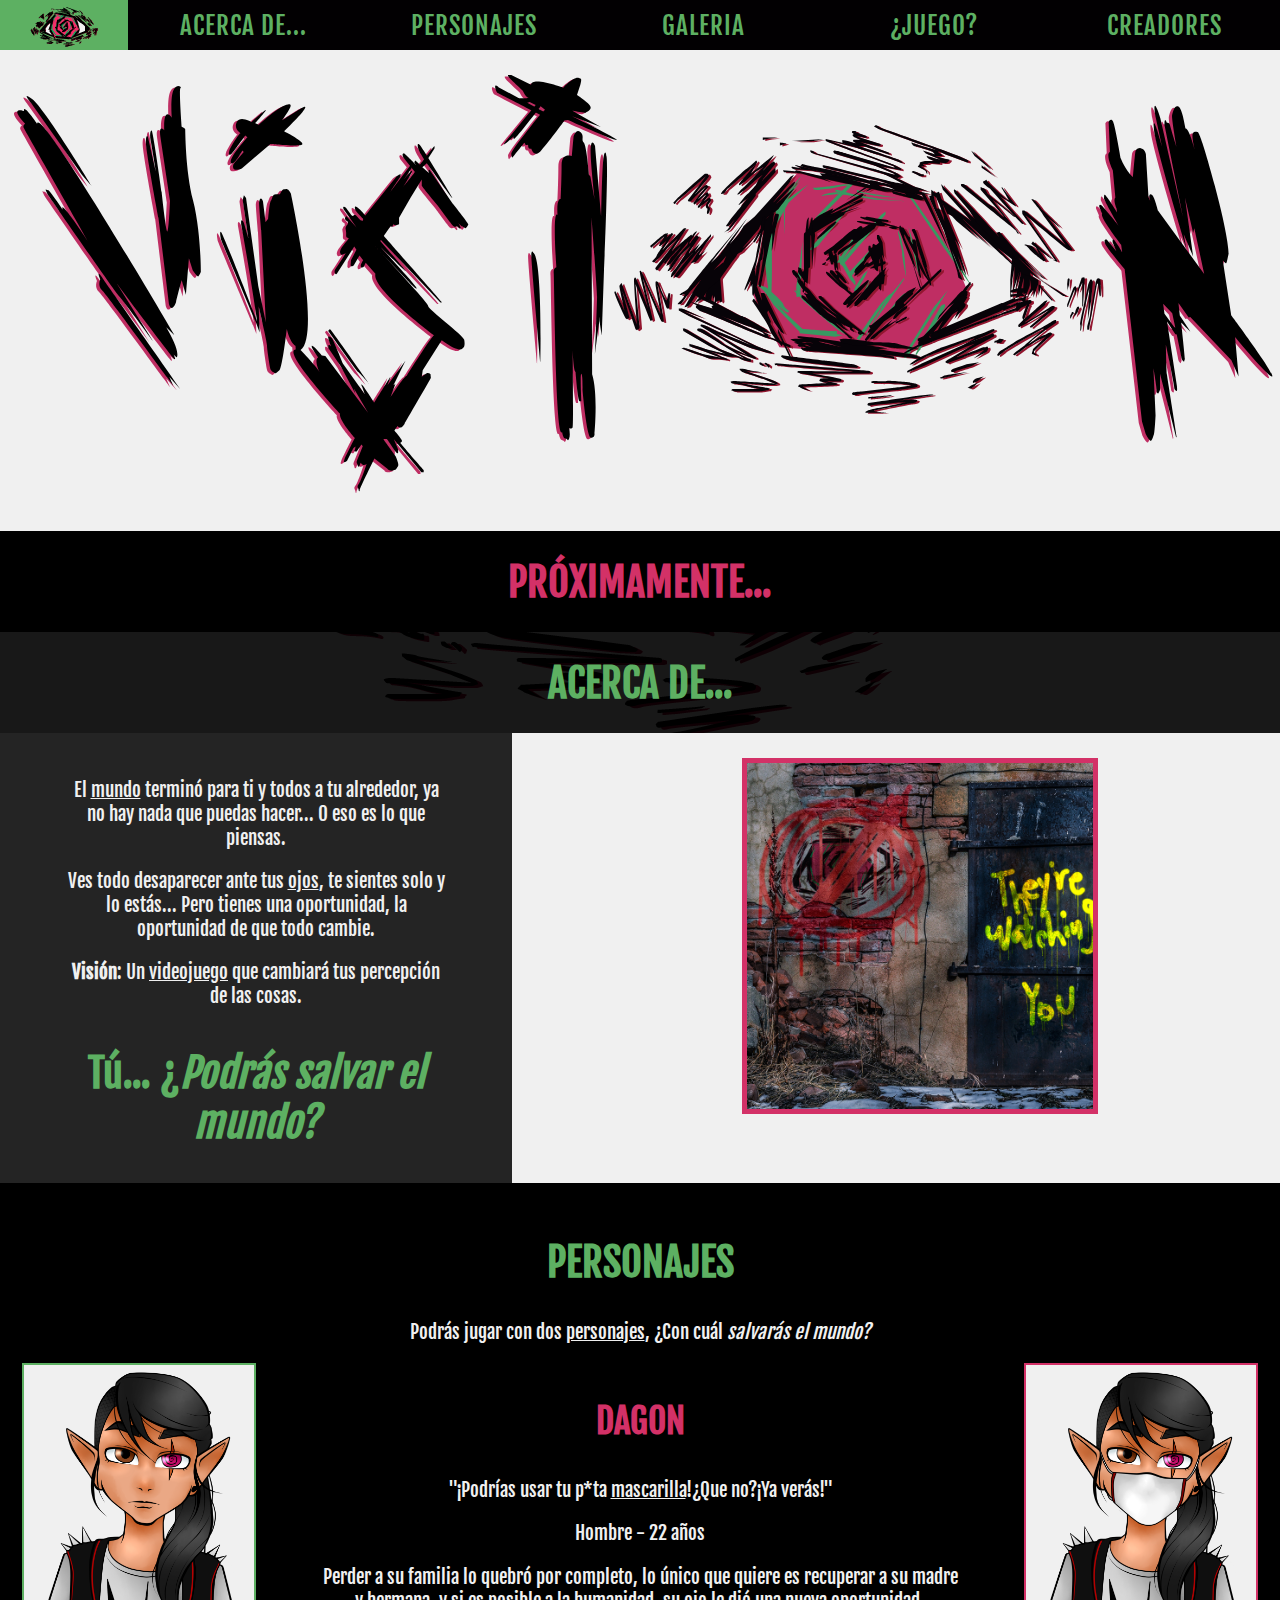
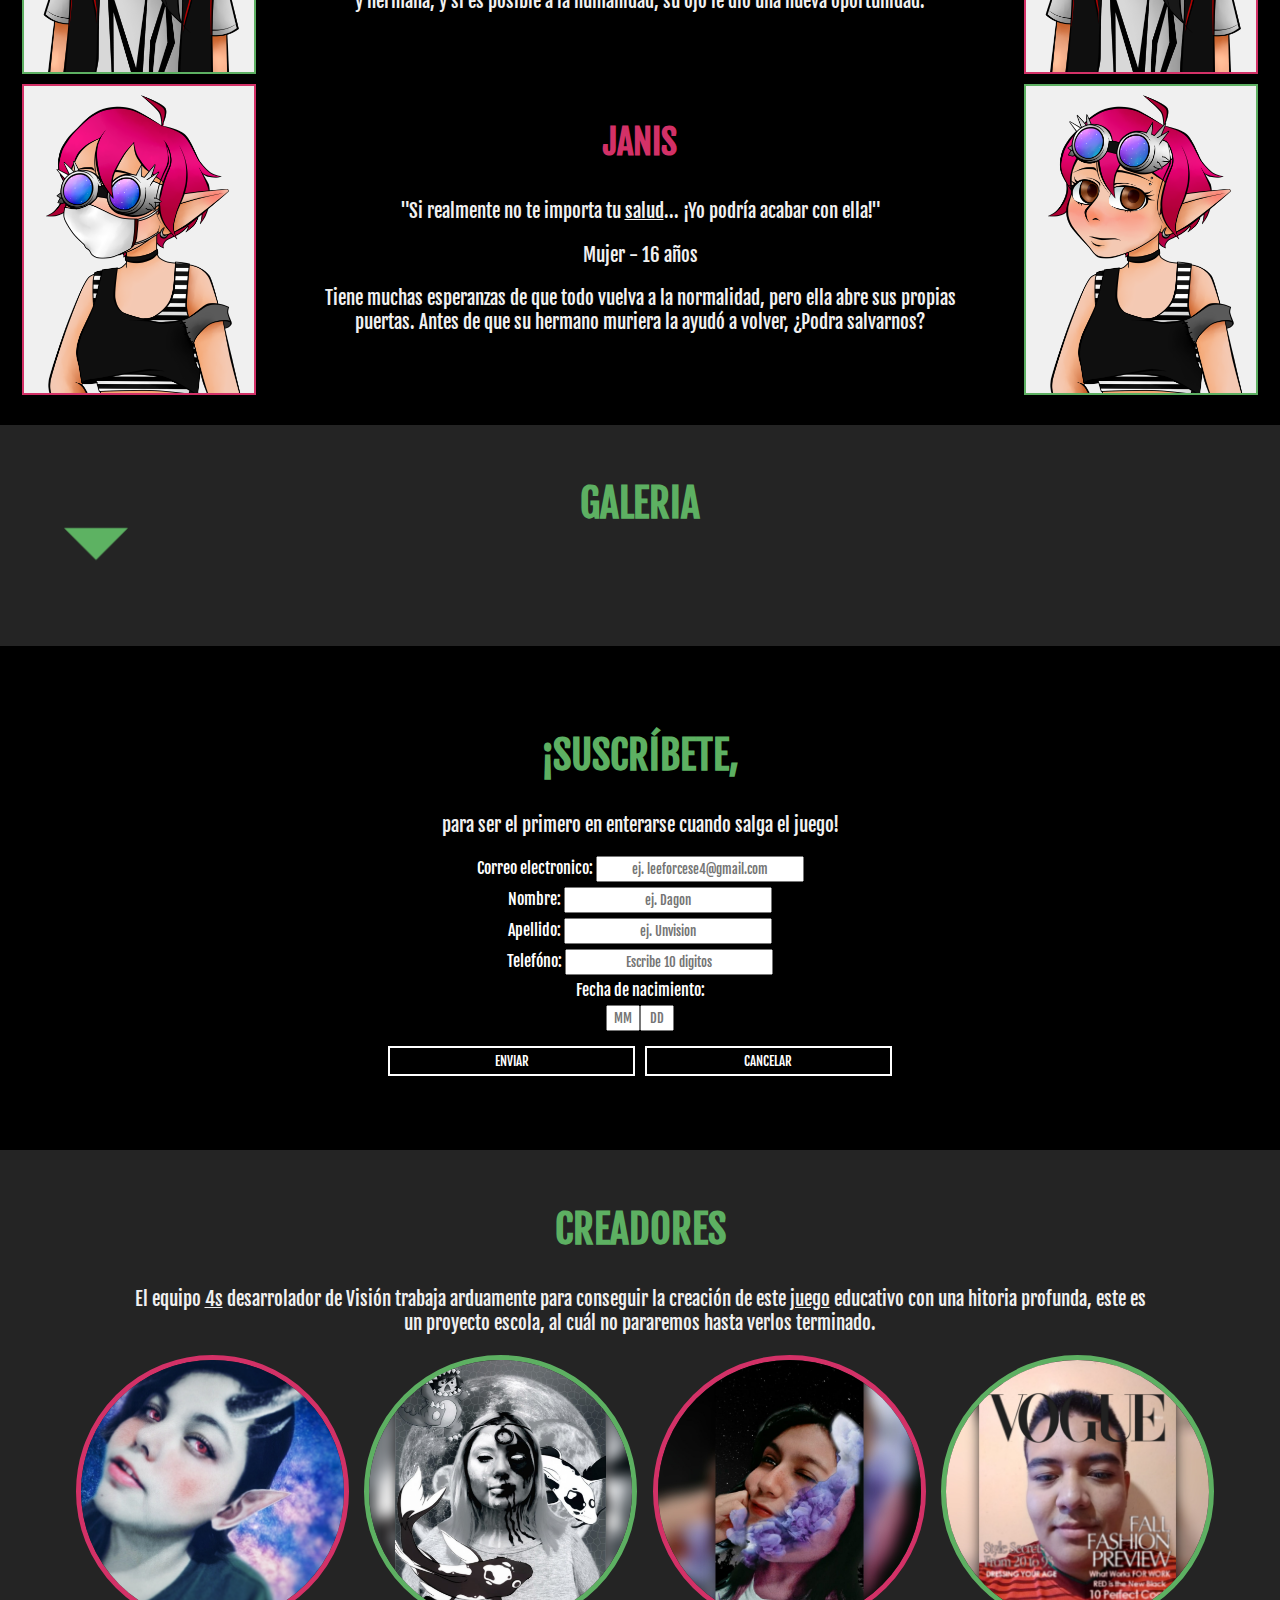
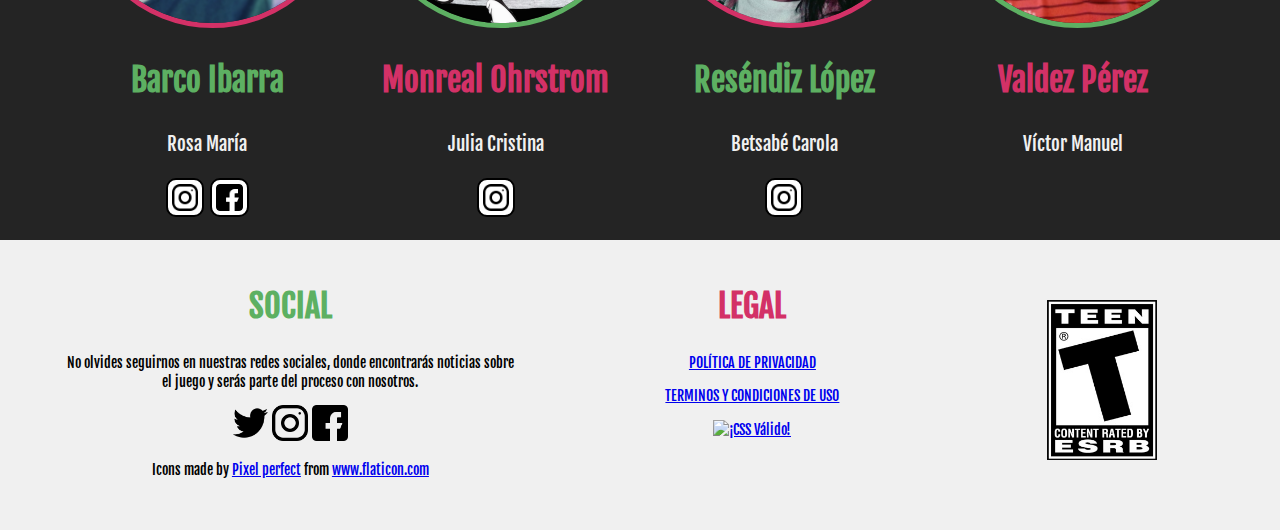
==== commit 0d51ca20: "Update index.html" ====
--- a/index.html
+++ b/index.html
@@ -1,6 +1,16 @@
 <!DOCTYPE html>
 <html lang="es">
 	<head>
+		<!-- Global site tag (gtag.js) - Google Analytics -->
+		<script async src="https://www.googletagmanager.com/gtag/js?id=UA-175512239-1"></script>
+		<script>
+		  window.dataLayer = window.dataLayer || [];
+		  function gtag(){dataLayer.push(arguments);}
+		  gtag('js', new Date());
+
+		  gtag('config', 'UA-175512239-1');
+		</script>
+
 		<title>4s - Visión</title>
 
 		<link rel="stylesheet" type="text/css" href="./css/estilo.css">
@@ -39,17 +49,6 @@
 				$(".rslides").responsiveSlides();
 			});
 		</script>
-
-		<!-- Global site tag (gtag.js) - Google Analytics -->
-		<script async src="https://www.googletagmanager.com/gtag/js?id=UA-175447342-1"></script>
-		<script>
-		  window.dataLayer = window.dataLayer || [];
-		  function gtag(){dataLayer.push(arguments);}
-		  gtag('js', new Date());
-
-		  gtag('config', 'UA-175447342-1');
-		</script>
-
 	</head>
 	<body>
 		<div id="burger-menu">
@@ -1147,7 +1146,7 @@
 
 		<section id="personajes">
 			<h2 class="tverde">PERSONAJES</h2>
-			<p>Podrás jugar con dos <u>personajes</u>, ¿Con cuál <i>salvarás el mundo?</i></p>
+			<p class="no">Podrás jugar con dos <u>personajes</u>, ¿Con cuál <i>salvarás el mundo?</i></p>
 			<br>
 			<img src="./media/imagenes/daton.png" class="imagen1" alt="Dagon">
 			<article class="texto">
@@ -1218,26 +1217,26 @@
 				<form action="https://gmail.us17.list-manage.com/subscribe/post?u=028803a594ac92e3472f4efe0&amp;id=8b4b40dbc9" method="post" id="mc-embedded-subscribe-form" name="mc-embedded-subscribe-form" class="validate" target="_blank" novalidate>
 				    <div id="mc_embed_signup_scroll">
 					<div class="mc-field-group">
-						<label for="mce-EMAIL">Correo electronico: </label>
-						<input type="email" value="" name="EMAIL" class="required email" id="mce-EMAIL" required placeholder="ej. leeforcese4@gmail.com">
+						<label for="mce-EMAIL" class="lab">Correo electronico: </label>
+						<input type="email" value="" name="EMAIL" class="required email" id="mce-EMAIL" required placeholder="ej. leeforcese4@gmail.com" class="escr">
 					</div>
 					<div class="mc-field-group">
-						<label for="mce-FNAME">Nombre: </label>
-						<input type="text" value="" name="FNAME" class="required" id="mce-FNAME" required placeholder="ej. Dagon">
+						<label for="mce-FNAME" class="lab">Nombre: </label>
+						<input type="text" value="" name="FNAME" class="required" id="mce-FNAME" required placeholder="ej. Dagon" class="escr">
 					</div>
 					<div class="mc-field-group">
-						<label for="mce-LNAME">Apellido: </label>
-						<input type="text" value="" name="LNAME" class="required" id="mce-LNAME" required placeholder="ej. Unvision">
+						<label for="mce-LNAME" class="lab">Apellido: </label>
+						<input type="text" value="" name="LNAME" class="required" id="mce-LNAME" required placeholder="ej. Unvision" class="escr">
 					</div>
 					<div class="mc-field-group size1of2">
-						<label for="mce-PHONE">Telefóno: </label>
-						<input type="text" name="PHONE" class="esc" value="" id="mce-PHONE" placeholder="Escribe 10 digitos">
+						<label for="mce-PHONE" class="lab">Telefóno: </label>
+						<input type="text" name="PHONE" class="esc" value="" id="mce-PHONE" placeholder="Escribe 10 digitos" class="escr">
 					</div>
 					<div class="mc-field-group size1of2">
-						<label for="mce-BIRTHDAY-month">Fecha de nacimiento: </label>
+						<label for="mce-BIRTHDAY-month" class="lab">Fecha de nacimiento: </label>
 						<div class="datefield">
-							<span class="subfield monthfield"><input class="birthday " type="text" pattern="[0-9]*" value="" placeholder="MM" size="2" maxlength="2" name="BIRTHDAY[month]" id="mce-BIRTHDAY-month"></span> / 
-							<span class="subfield dayfield"><input class="birthday " type="text" pattern="[0-9]*" value="" placeholder="DD" size="2" maxlength="2" name="BIRTHDAY[day]" id="mce-BIRTHDAY-day"></span> 
+							<span class="subfield monthfield"><input class="birthday " type="text" pattern="[0-9]*" value="" placeholder="MM" size="2" maxlength="2" name="BIRTHDAY[month]" id="mce-BIRTHDAY-month" class="escr2"></span> / 
+							<span class="subfield dayfield"><input class="birthday " type="text" pattern="[0-9]*" value="" placeholder="DD" size="2" maxlength="2" name="BIRTHDAY[day]" id="mce-BIRTHDAY-day" class="escr2"></span> 
 							<span class="small-meta nowrap">( mm / dd )</span>
 						</div>
 					</div>
@@ -1289,12 +1288,12 @@
 		<footer>
 			<div id="social">
 				<h2 class="nom1">SOCIAL</h2>
-				<p>No olvides seguirnos en nuestras redes sociales, donde encontrarás noticias sobre el juego y serás parte del proceso con nosotros.</p>
+				<p class="not">No olvides seguirnos en nuestras redes sociales, donde encontrarás noticias sobre el juego y serás parte del proceso con nosotros.</p>
 				<a href="https://twitter.com/leeforcese4" target="_blank"><img src="./media/icon/013-twitter-1.png" alt="Twitter logo"></a>
 				<a href="https://www.instagram.com/4s.vision/" target="_blank"><img src="./media/icon/034-instagram.png" alt="Instagram logo"></a>
 				<a href="https://www.facebook.com/4S-Vision-104835334628799/" target="_blank"><img src="./media/icon/045-facebook.png" alt="F
 					acebook logo"></a>
-				<p>Icons made by <a href="https://www.flaticon.com/authors/pixel-perfect" title="Pixel perfect" target="_blank">Pixel perfect</a> from <a href="https://www.flaticon.com/" title="Flaticon" target="_blank">www.flaticon.com</a></p>
+				<p class="not">Icons made by <a href="https://www.flaticon.com/authors/pixel-perfect" title="Pixel perfect" target="_blank">Pixel perfect</a> from <a href="https://www.flaticon.com/" title="Flaticon" target="_blank">www.flaticon.com</a></p>
 			</div>
 			<div id="legal">
 				<h2>LEGAL</h2>
@@ -1313,6 +1312,5 @@
 			</div>
 		</footer>
 	<script src="js/script.js"></script>
-
 	</body>
 </html>
--- a/css/estilo.css
+++ b/css/estilo.css
@@ -446,11 +446,11 @@
 	font-size: 0.9rem;
 }
 #creadores #des{
-	width: 50%;
-	margin-left: 25%;
+	width: 80%;
+	margin-left: 10%;
 	margin-bottom: 20px;
 }
 
 .no, .non{
 	font-size: 1.2rem;
-}+}
--- a/css/responsive.css
+++ b/css/responsive.css
@@ -1,7 +1,7 @@
-@media screen and (max-width: 1920px) and (min-width: 769px){
-	#bc{
-		display: none;
-	}
+@media screen and (max-width: 1920px) and (min-width: 1009px){
+    #bc{
+        display: none;
+    }
     .nombres{
         font-size: 2.2rem;
         color: rgb(211,049,103);
@@ -12,7 +12,51 @@
 
 }
 
-@media screen and (max-width: 768px){
+@media screen and (max-width: 1008px){
+    p{
+        font-size: 1.75rem;
+        margin-left: 20px;
+        margin-right: 20px;
+        text-align: center;
+    }
+    footer{
+        height: auto;
+    }
+    footer img{
+        width: 22%;
+        margin-left: 5px;
+    }
+    .not{
+        display: none;
+    }
+    #creadores #des{
+        font-size: 1.8rem;
+    }
+    .lab,.texto .no, #personajes .no{
+        font-size: 2rem;
+        color: #F0F0F0;
+        margin-left: 15px;
+        margin-right: 15px;
+    }
+    input{
+        width:55%;
+        font-size: 2rem;
+        height: 50px;
+    }
+
+    #bor, #mc-embedded-subscribe{
+        width: 40%;
+        height: 50px;
+    }
+
+    #mce-EMAIL, #mce-FNAME, #mce-LNAME, #mce-PHONE{
+        width: 50%;
+        height: 50px;
+    }
+    #mce-BIRTHDAY-month, #mce-BIRTHDAY-day{
+        width: 20%;
+        height: 50px;
+    }
 
     #acerca{
         background-color: rgba(000,000,000,0.85);
